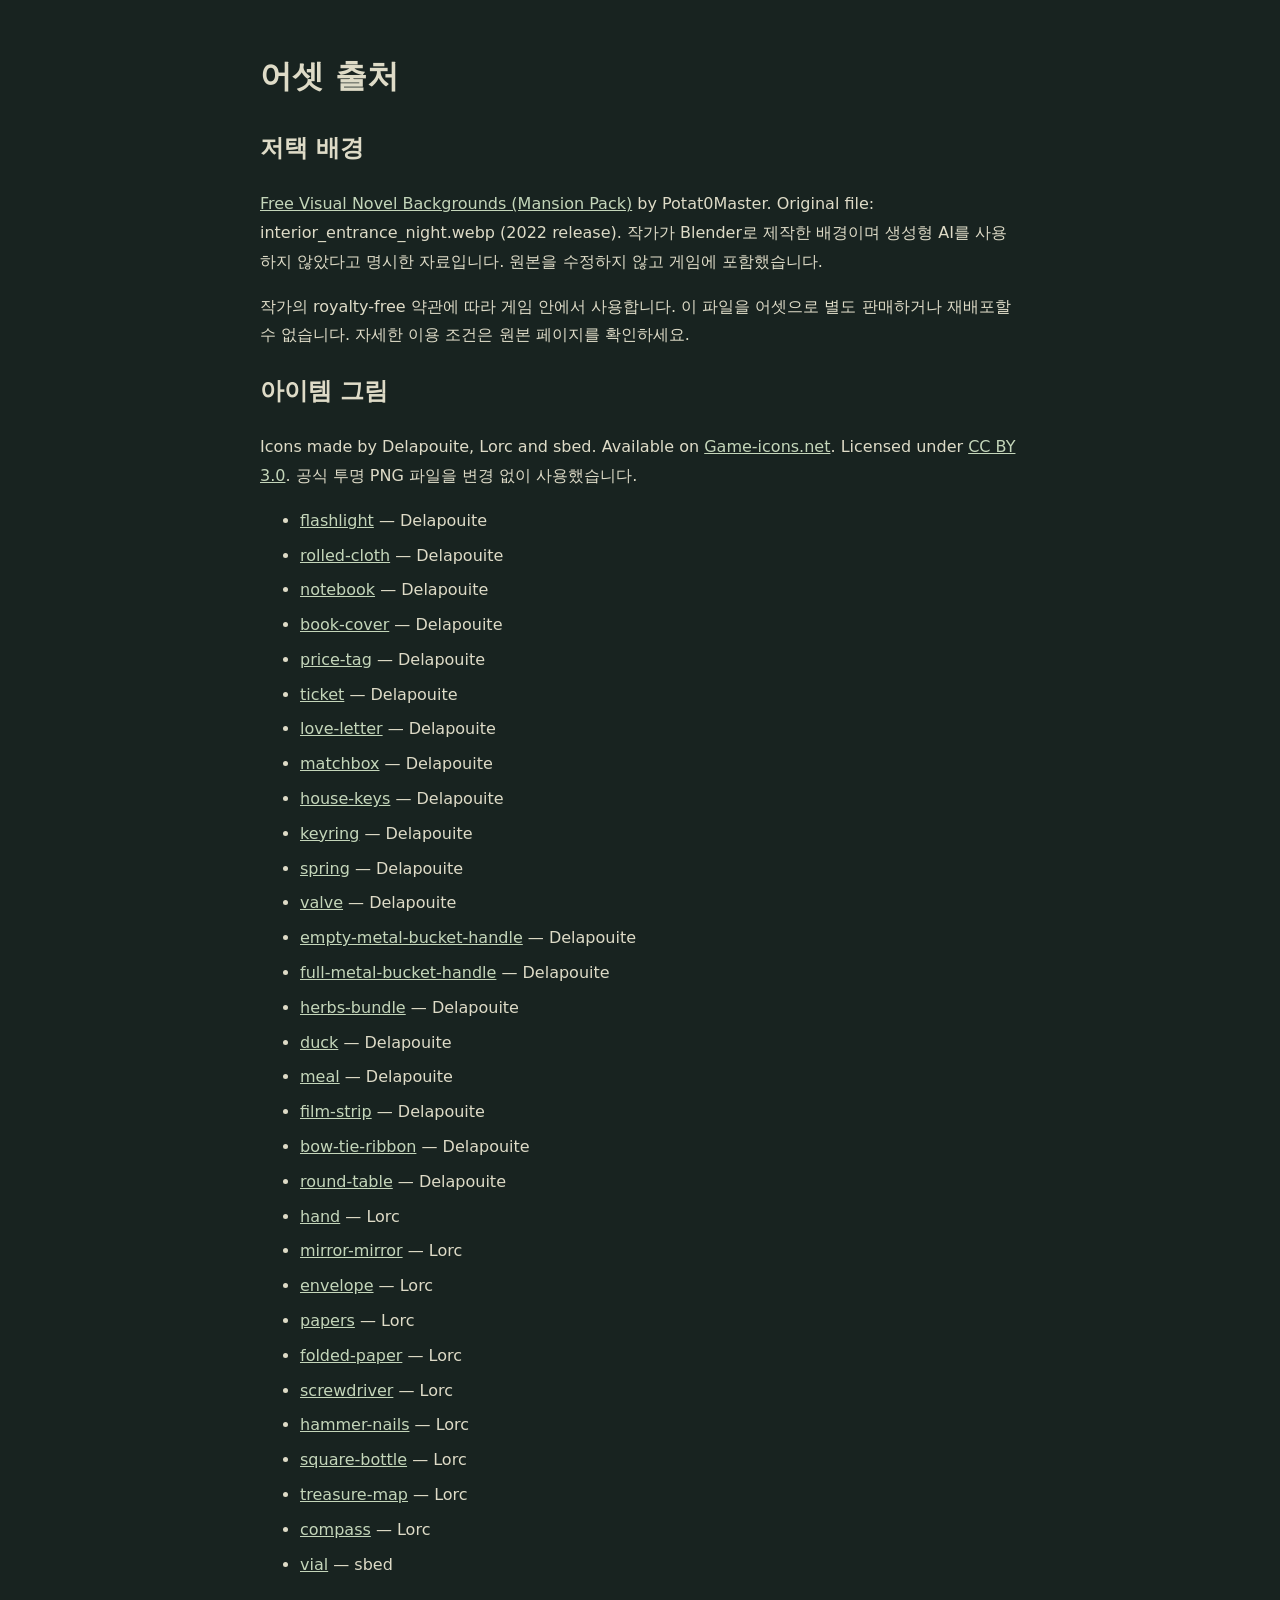
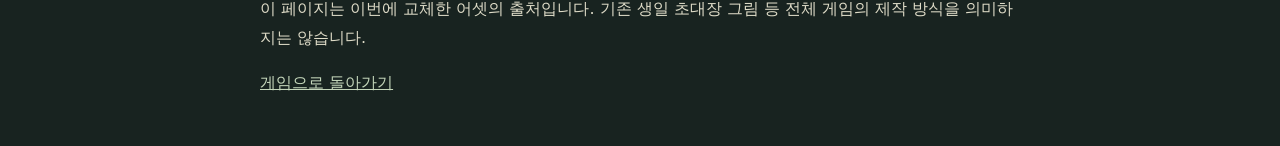
==== assets/authored/credits.html @ b44c8e27 "Use authored assets and persist clear puzzle completions" ====
<!doctype html><html lang="ko"><meta charset="utf-8"><meta name="viewport" content="width=device-width,initial-scale=1"><title>어셋 출처 — 30번 손님</title><style>body{margin:48px auto;padding:0 24px;max-width:760px;background:#182320;color:#dedbc7;font:16px/1.8 system-ui,sans-serif}a{color:#c4d6ba}li{margin-bottom:6px}</style><h1>어셋 출처</h1><h2>저택 배경</h2><p><a href="https://potat0master.itch.io/free-visual-novel-backgrounds-mansion-pack">Free Visual Novel Backgrounds (Mansion Pack)</a> by Potat0Master. Original file: interior_entrance_night.webp (2022 release). 작가가 Blender로 제작한 배경이며 생성형 AI를 사용하지 않았다고 명시한 자료입니다. 원본을 수정하지 않고 게임에 포함했습니다.</p><p>작가의 royalty-free 약관에 따라 게임 안에서 사용합니다. 이 파일을 어셋으로 별도 판매하거나 재배포할 수 없습니다. 자세한 이용 조건은 원본 페이지를 확인하세요.</p><h2>아이템 그림</h2><p>Icons made by Delapouite, Lorc and sbed. Available on <a href="https://game-icons.net">Game-icons.net</a>. Licensed under <a href="https://creativecommons.org/licenses/by/3.0/">CC BY 3.0</a>. 공식 투명 PNG 파일을 변경 없이 사용했습니다.</p><ul><li><a href="https://game-icons.net/1x1/delapouite/flashlight.html">flashlight</a> — Delapouite</li><li><a href="https://game-icons.net/1x1/delapouite/rolled-cloth.html">rolled-cloth</a> — Delapouite</li><li><a href="https://game-icons.net/1x1/delapouite/notebook.html">notebook</a> — Delapouite</li><li><a href="https://game-icons.net/1x1/delapouite/book-cover.html">book-cover</a> — Delapouite</li><li><a href="https://game-icons.net/1x1/delapouite/price-tag.html">price-tag</a> — Delapouite</li><li><a href="https://game-icons.net/1x1/delapouite/ticket.html">ticket</a> — Delapouite</li><li><a href="https://game-icons.net/1x1/delapouite/love-letter.html">love-letter</a> — Delapouite</li><li><a href="https://game-icons.net/1x1/delapouite/matchbox.html">matchbox</a> — Delapouite</li><li><a href="https://game-icons.net/1x1/delapouite/house-keys.html">house-keys</a> — Delapouite</li><li><a href="https://game-icons.net/1x1/delapouite/keyring.html">keyring</a> — Delapouite</li><li><a href="https://game-icons.net/1x1/delapouite/spring.html">spring</a> — Delapouite</li><li><a href="https://game-icons.net/1x1/delapouite/valve.html">valve</a> — Delapouite</li><li><a href="https://game-icons.net/1x1/delapouite/empty-metal-bucket-handle.html">empty-metal-bucket-handle</a> — Delapouite</li><li><a href="https://game-icons.net/1x1/delapouite/full-metal-bucket-handle.html">full-metal-bucket-handle</a> — Delapouite</li><li><a href="https://game-icons.net/1x1/delapouite/herbs-bundle.html">herbs-bundle</a> — Delapouite</li><li><a href="https://game-icons.net/1x1/delapouite/duck.html">duck</a> — Delapouite</li><li><a href="https://game-icons.net/1x1/delapouite/meal.html">meal</a> — Delapouite</li><li><a href="https://game-icons.net/1x1/delapouite/film-strip.html">film-strip</a> — Delapouite</li><li><a href="https://game-icons.net/1x1/delapouite/bow-tie-ribbon.html">bow-tie-ribbon</a> — Delapouite</li><li><a href="https://game-icons.net/1x1/delapouite/round-table.html">round-table</a> — Delapouite</li><li><a href="https://game-icons.net/1x1/lorc/hand.html">hand</a> — Lorc</li><li><a href="https://game-icons.net/1x1/lorc/mirror-mirror.html">mirror-mirror</a> — Lorc</li><li><a href="https://game-icons.net/1x1/lorc/envelope.html">envelope</a> — Lorc</li><li><a href="https://game-icons.net/1x1/lorc/papers.html">papers</a> — Lorc</li><li><a href="https://game-icons.net/1x1/lorc/folded-paper.html">folded-paper</a> — Lorc</li><li><a href="https://game-icons.net/1x1/lorc/screwdriver.html">screwdriver</a> — Lorc</li><li><a href="https://game-icons.net/1x1/lorc/hammer-nails.html">hammer-nails</a> — Lorc</li><li><a href="https://game-icons.net/1x1/lorc/square-bottle.html">square-bottle</a> — Lorc</li><li><a href="https://game-icons.net/1x1/lorc/treasure-map.html">treasure-map</a> — Lorc</li><li><a href="https://game-icons.net/1x1/lorc/compass.html">compass</a> — Lorc</li><li><a href="https://game-icons.net/1x1/sbed/vial.html">vial</a> — sbed</li></ul><p>이 페이지는 이번에 교체한 어셋의 출처입니다. 기존 생일 초대장 그림 등 전체 게임의 제작 방식을 의미하지는 않습니다.</p><p><a href="../../">게임으로 돌아가기</a></p></html>
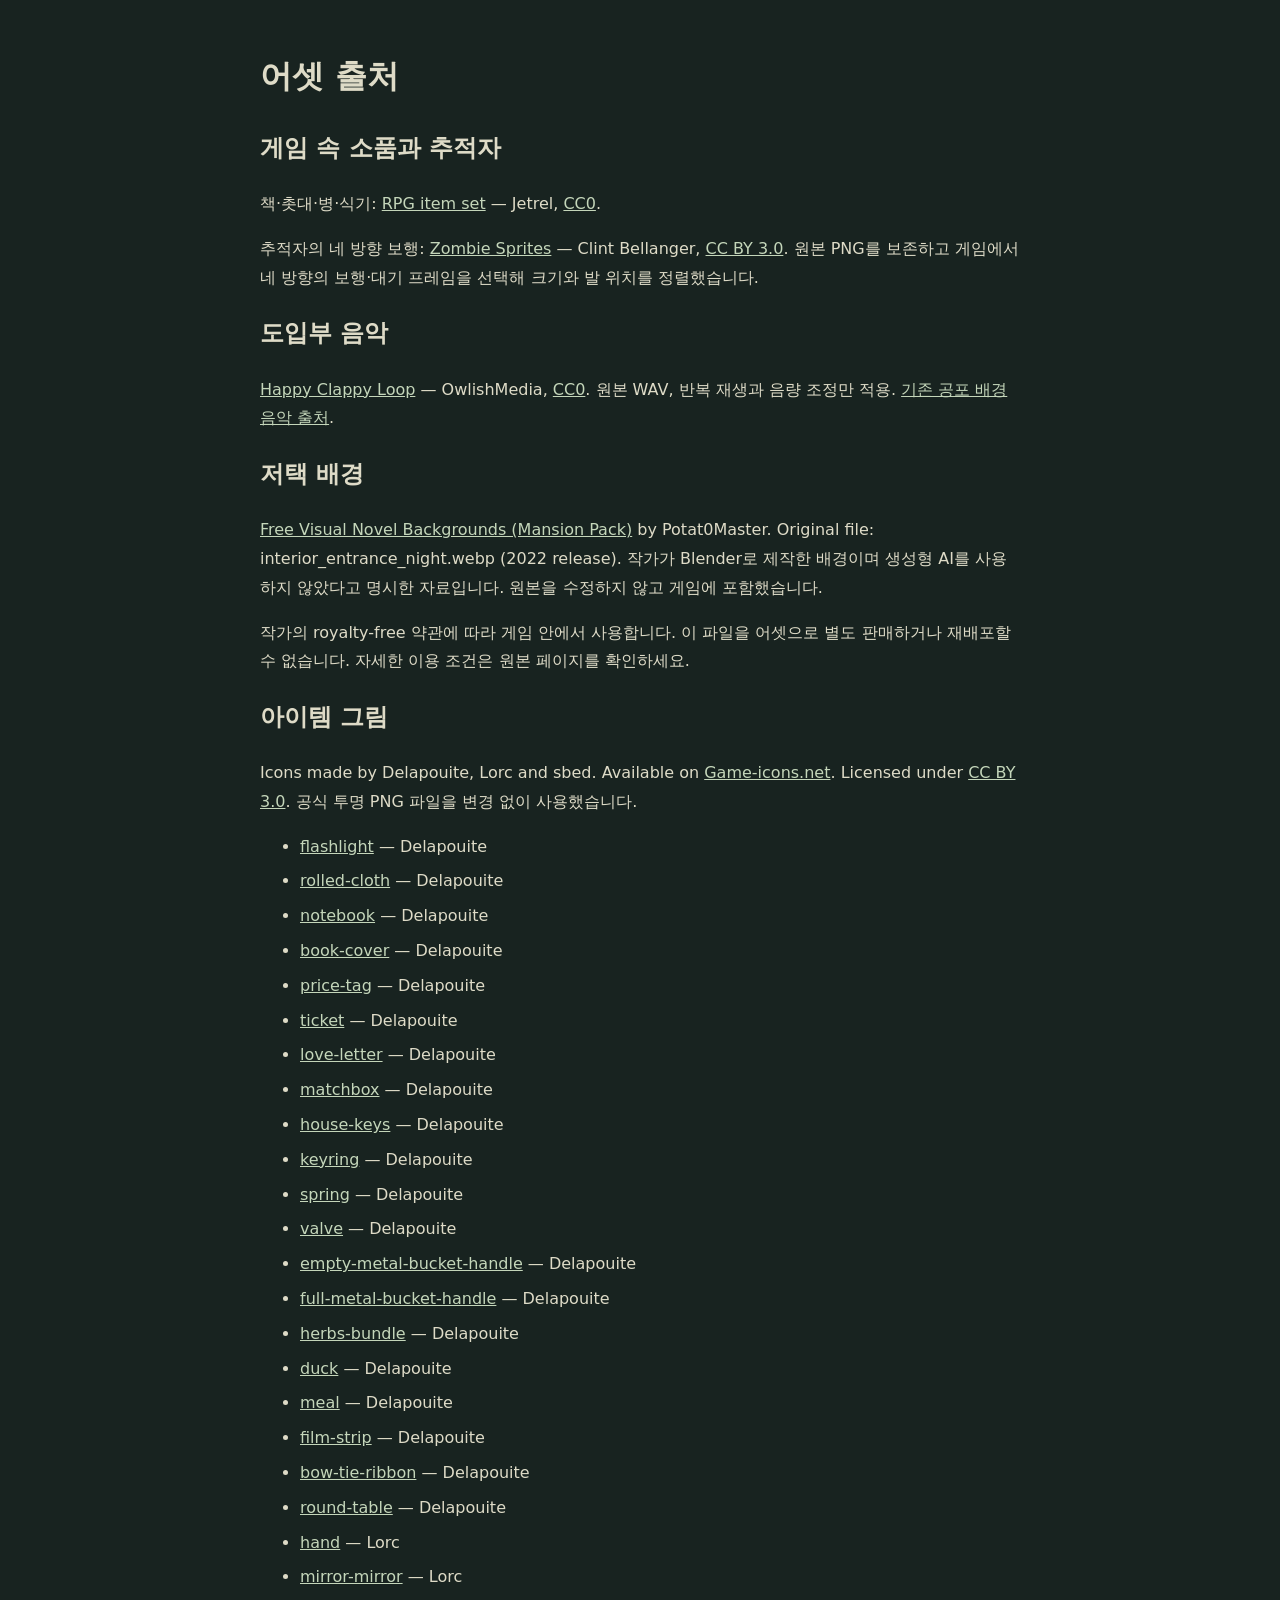
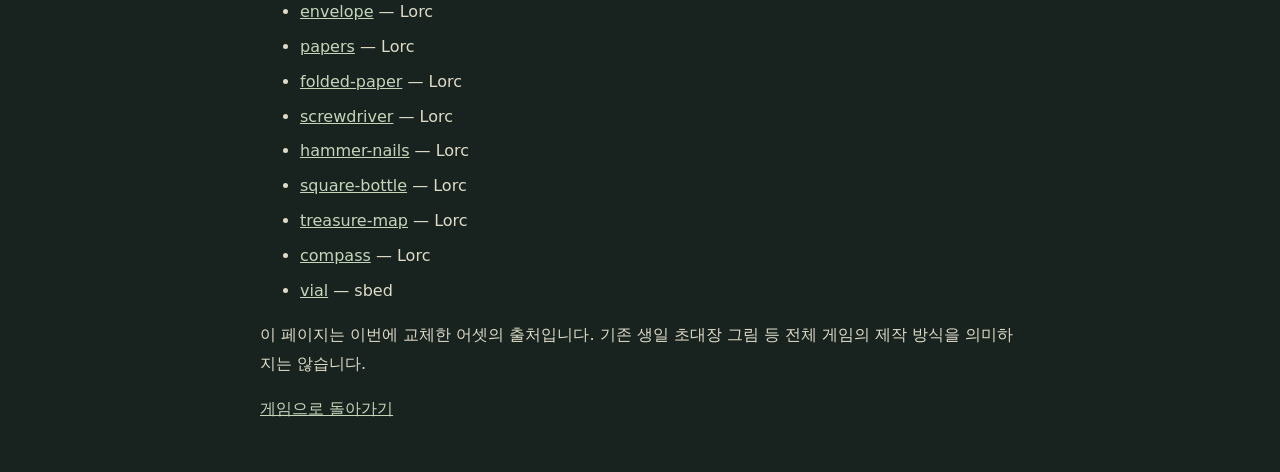
==== commit d3e337ab: "Add bright-to-horror music, opening gates, room dialogue history and authored props" ====
--- a/assets/authored/credits.html
+++ b/assets/authored/credits.html
@@ -1 +1 @@
-<!doctype html><html lang="ko"><meta charset="utf-8"><meta name="viewport" content="width=device-width,initial-scale=1"><title>어셋 출처 — 30번 손님</title><style>body{margin:48px auto;padding:0 24px;max-width:760px;background:#182320;color:#dedbc7;font:16px/1.8 system-ui,sans-serif}a{color:#c4d6ba}li{margin-bottom:6px}</style><h1>어셋 출처</h1><h2>저택 배경</h2><p><a href="https://potat0master.itch.io/free-visual-novel-backgrounds-mansion-pack">Free Visual Novel Backgrounds (Mansion Pack)</a> by Potat0Master. Original file: interior_entrance_night.webp (2022 release). 작가가 Blender로 제작한 배경이며 생성형 AI를 사용하지 않았다고 명시한 자료입니다. 원본을 수정하지 않고 게임에 포함했습니다.</p><p>작가의 royalty-free 약관에 따라 게임 안에서 사용합니다. 이 파일을 어셋으로 별도 판매하거나 재배포할 수 없습니다. 자세한 이용 조건은 원본 페이지를 확인하세요.</p><h2>아이템 그림</h2><p>Icons made by Delapouite, Lorc and sbed. Available on <a href="https://game-icons.net">Game-icons.net</a>. Licensed under <a href="https://creativecommons.org/licenses/by/3.0/">CC BY 3.0</a>. 공식 투명 PNG 파일을 변경 없이 사용했습니다.</p><ul><li><a href="https://game-icons.net/1x1/delapouite/flashlight.html">flashlight</a> — Delapouite</li><li><a href="https://game-icons.net/1x1/delapouite/rolled-cloth.html">rolled-cloth</a> — Delapouite</li><li><a href="https://game-icons.net/1x1/delapouite/notebook.html">notebook</a> — Delapouite</li><li><a href="https://game-icons.net/1x1/delapouite/book-cover.html">book-cover</a> — Delapouite</li><li><a href="https://game-icons.net/1x1/delapouite/price-tag.html">price-tag</a> — Delapouite</li><li><a href="https://game-icons.net/1x1/delapouite/ticket.html">ticket</a> — Delapouite</li><li><a href="https://game-icons.net/1x1/delapouite/love-letter.html">love-letter</a> — Delapouite</li><li><a href="https://game-icons.net/1x1/delapouite/matchbox.html">matchbox</a> — Delapouite</li><li><a href="https://game-icons.net/1x1/delapouite/house-keys.html">house-keys</a> — Delapouite</li><li><a href="https://game-icons.net/1x1/delapouite/keyring.html">keyring</a> — Delapouite</li><li><a href="https://game-icons.net/1x1/delapouite/spring.html">spring</a> — Delapouite</li><li><a href="https://game-icons.net/1x1/delapouite/valve.html">valve</a> — Delapouite</li><li><a href="https://game-icons.net/1x1/delapouite/empty-metal-bucket-handle.html">empty-metal-bucket-handle</a> — Delapouite</li><li><a href="https://game-icons.net/1x1/delapouite/full-metal-bucket-handle.html">full-metal-bucket-handle</a> — Delapouite</li><li><a href="https://game-icons.net/1x1/delapouite/herbs-bundle.html">herbs-bundle</a> — Delapouite</li><li><a href="https://game-icons.net/1x1/delapouite/duck.html">duck</a> — Delapouite</li><li><a href="https://game-icons.net/1x1/delapouite/meal.html">meal</a> — Delapouite</li><li><a href="https://game-icons.net/1x1/delapouite/film-strip.html">film-strip</a> — Delapouite</li><li><a href="https://game-icons.net/1x1/delapouite/bow-tie-ribbon.html">bow-tie-ribbon</a> — Delapouite</li><li><a href="https://game-icons.net/1x1/delapouite/round-table.html">round-table</a> — Delapouite</li><li><a href="https://game-icons.net/1x1/lorc/hand.html">hand</a> — Lorc</li><li><a href="https://game-icons.net/1x1/lorc/mirror-mirror.html">mirror-mirror</a> — Lorc</li><li><a href="https://game-icons.net/1x1/lorc/envelope.html">envelope</a> — Lorc</li><li><a href="https://game-icons.net/1x1/lorc/papers.html">papers</a> — Lorc</li><li><a href="https://game-icons.net/1x1/lorc/folded-paper.html">folded-paper</a> — Lorc</li><li><a href="https://game-icons.net/1x1/lorc/screwdriver.html">screwdriver</a> — Lorc</li><li><a href="https://game-icons.net/1x1/lorc/hammer-nails.html">hammer-nails</a> — Lorc</li><li><a href="https://game-icons.net/1x1/lorc/square-bottle.html">square-bottle</a> — Lorc</li><li><a href="https://game-icons.net/1x1/lorc/treasure-map.html">treasure-map</a> — Lorc</li><li><a href="https://game-icons.net/1x1/lorc/compass.html">compass</a> — Lorc</li><li><a href="https://game-icons.net/1x1/sbed/vial.html">vial</a> — sbed</li></ul><p>이 페이지는 이번에 교체한 어셋의 출처입니다. 기존 생일 초대장 그림 등 전체 게임의 제작 방식을 의미하지는 않습니다.</p><p><a href="../../">게임으로 돌아가기</a></p></html>+<!doctype html><html lang="ko"><meta charset="utf-8"><meta name="viewport" content="width=device-width,initial-scale=1"><title>어셋 출처 — 30번 손님</title><style>body{margin:48px auto;padding:0 24px;max-width:760px;background:#182320;color:#dedbc7;font:16px/1.8 system-ui,sans-serif}a{color:#c4d6ba}li{margin-bottom:6px}</style><h1>어셋 출처</h1><h2>게임 속 소품과 추적자</h2><p>책·촛대·병·식기: <a href="https://opengameart.org/content/rpg-item-set">RPG item set</a> — Jetrel, <a href="https://creativecommons.org/publicdomain/zero/1.0/">CC0</a>.</p><p>추적자의 네 방향 보행: <a href="https://opengameart.org/content/zombie-sprites">Zombie Sprites</a> — Clint Bellanger, <a href="https://creativecommons.org/licenses/by/3.0/">CC BY 3.0</a>. 원본 PNG를 보존하고 게임에서 네 방향의 보행·대기 프레임을 선택해 크기와 발 위치를 정렬했습니다.</p><h2>도입부 음악</h2><p><a href="https://opengameart.org/content/happy-clappy-loop">Happy Clappy Loop</a> — OwlishMedia, <a href="https://creativecommons.org/publicdomain/zero/1.0/">CC0</a>. 원본 WAV, 반복 재생과 음량 조정만 적용. <a href="../bgm/LICENSES.txt">기존 공포 배경음악 출처</a>.</p><h2>저택 배경</h2><p><a href="https://potat0master.itch.io/free-visual-novel-backgrounds-mansion-pack">Free Visual Novel Backgrounds (Mansion Pack)</a> by Potat0Master. Original file: interior_entrance_night.webp (2022 release). 작가가 Blender로 제작한 배경이며 생성형 AI를 사용하지 않았다고 명시한 자료입니다. 원본을 수정하지 않고 게임에 포함했습니다.</p><p>작가의 royalty-free 약관에 따라 게임 안에서 사용합니다. 이 파일을 어셋으로 별도 판매하거나 재배포할 수 없습니다. 자세한 이용 조건은 원본 페이지를 확인하세요.</p><h2>아이템 그림</h2><p>Icons made by Delapouite, Lorc and sbed. Available on <a href="https://game-icons.net">Game-icons.net</a>. Licensed under <a href="https://creativecommons.org/licenses/by/3.0/">CC BY 3.0</a>. 공식 투명 PNG 파일을 변경 없이 사용했습니다.</p><ul><li><a href="https://game-icons.net/1x1/delapouite/flashlight.html">flashlight</a> — Delapouite</li><li><a href="https://game-icons.net/1x1/delapouite/rolled-cloth.html">rolled-cloth</a> — Delapouite</li><li><a href="https://game-icons.net/1x1/delapouite/notebook.html">notebook</a> — Delapouite</li><li><a href="https://game-icons.net/1x1/delapouite/book-cover.html">book-cover</a> — Delapouite</li><li><a href="https://game-icons.net/1x1/delapouite/price-tag.html">price-tag</a> — Delapouite</li><li><a href="https://game-icons.net/1x1/delapouite/ticket.html">ticket</a> — Delapouite</li><li><a href="https://game-icons.net/1x1/delapouite/love-letter.html">love-letter</a> — Delapouite</li><li><a href="https://game-icons.net/1x1/delapouite/matchbox.html">matchbox</a> — Delapouite</li><li><a href="https://game-icons.net/1x1/delapouite/house-keys.html">house-keys</a> — Delapouite</li><li><a href="https://game-icons.net/1x1/delapouite/keyring.html">keyring</a> — Delapouite</li><li><a href="https://game-icons.net/1x1/delapouite/spring.html">spring</a> — Delapouite</li><li><a href="https://game-icons.net/1x1/delapouite/valve.html">valve</a> — Delapouite</li><li><a href="https://game-icons.net/1x1/delapouite/empty-metal-bucket-handle.html">empty-metal-bucket-handle</a> — Delapouite</li><li><a href="https://game-icons.net/1x1/delapouite/full-metal-bucket-handle.html">full-metal-bucket-handle</a> — Delapouite</li><li><a href="https://game-icons.net/1x1/delapouite/herbs-bundle.html">herbs-bundle</a> — Delapouite</li><li><a href="https://game-icons.net/1x1/delapouite/duck.html">duck</a> — Delapouite</li><li><a href="https://game-icons.net/1x1/delapouite/meal.html">meal</a> — Delapouite</li><li><a href="https://game-icons.net/1x1/delapouite/film-strip.html">film-strip</a> — Delapouite</li><li><a href="https://game-icons.net/1x1/delapouite/bow-tie-ribbon.html">bow-tie-ribbon</a> — Delapouite</li><li><a href="https://game-icons.net/1x1/delapouite/round-table.html">round-table</a> — Delapouite</li><li><a href="https://game-icons.net/1x1/lorc/hand.html">hand</a> — Lorc</li><li><a href="https://game-icons.net/1x1/lorc/mirror-mirror.html">mirror-mirror</a> — Lorc</li><li><a href="https://game-icons.net/1x1/lorc/envelope.html">envelope</a> — Lorc</li><li><a href="https://game-icons.net/1x1/lorc/papers.html">papers</a> — Lorc</li><li><a href="https://game-icons.net/1x1/lorc/folded-paper.html">folded-paper</a> — Lorc</li><li><a href="https://game-icons.net/1x1/lorc/screwdriver.html">screwdriver</a> — Lorc</li><li><a href="https://game-icons.net/1x1/lorc/hammer-nails.html">hammer-nails</a> — Lorc</li><li><a href="https://game-icons.net/1x1/lorc/square-bottle.html">square-bottle</a> — Lorc</li><li><a href="https://game-icons.net/1x1/lorc/treasure-map.html">treasure-map</a> — Lorc</li><li><a href="https://game-icons.net/1x1/lorc/compass.html">compass</a> — Lorc</li><li><a href="https://game-icons.net/1x1/sbed/vial.html">vial</a> — sbed</li></ul><p>이 페이지는 이번에 교체한 어셋의 출처입니다. 기존 생일 초대장 그림 등 전체 게임의 제작 방식을 의미하지는 않습니다.</p><p><a href="../../">게임으로 돌아가기</a></p></html>
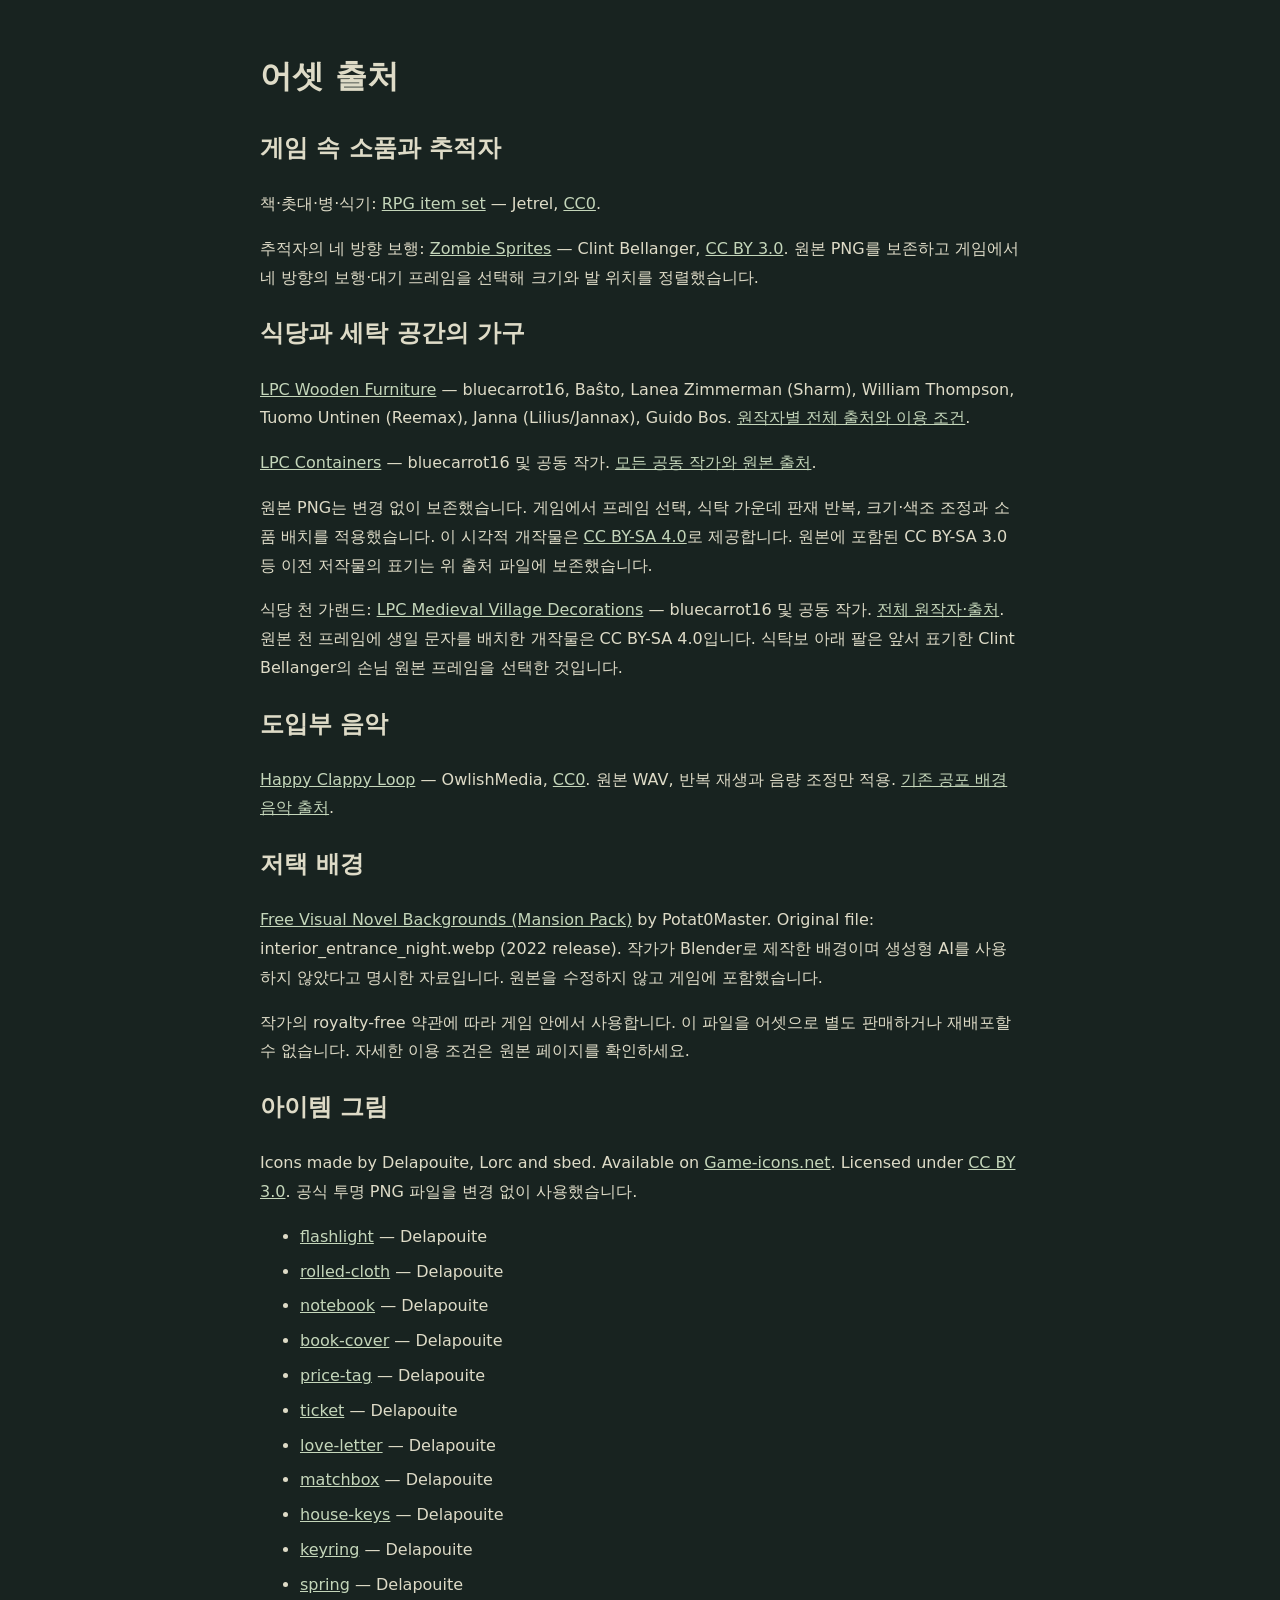
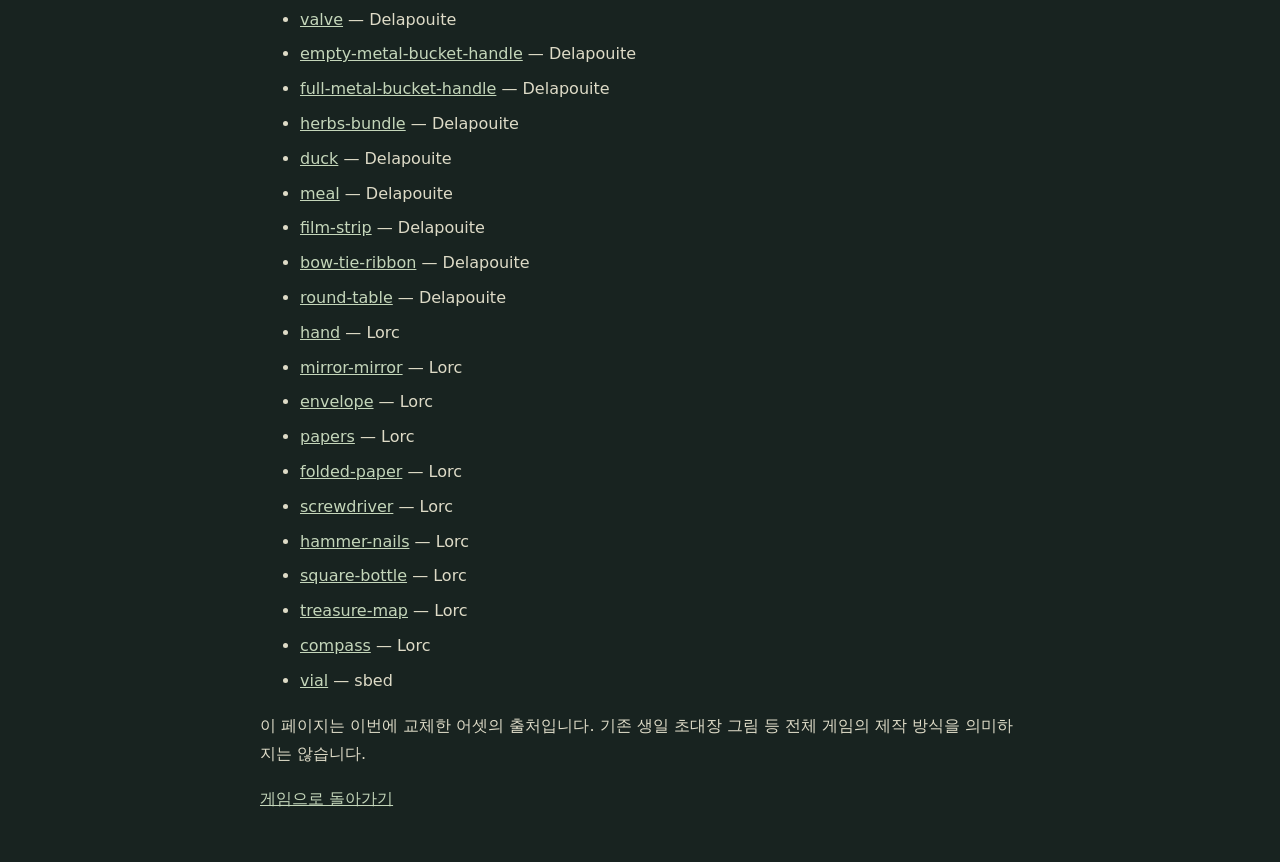
==== commit 0910613f: "Refresh dining and laundry art; fix invitation replay with ginger cats" ====
--- a/assets/authored/credits.html
+++ b/assets/authored/credits.html
@@ -1 +1 @@
-<!doctype html><html lang="ko"><meta charset="utf-8"><meta name="viewport" content="width=device-width,initial-scale=1"><title>어셋 출처 — 30번 손님</title><style>body{margin:48px auto;padding:0 24px;max-width:760px;background:#182320;color:#dedbc7;font:16px/1.8 system-ui,sans-serif}a{color:#c4d6ba}li{margin-bottom:6px}</style><h1>어셋 출처</h1><h2>게임 속 소품과 추적자</h2><p>책·촛대·병·식기: <a href="https://opengameart.org/content/rpg-item-set">RPG item set</a> — Jetrel, <a href="https://creativecommons.org/publicdomain/zero/1.0/">CC0</a>.</p><p>추적자의 네 방향 보행: <a href="https://opengameart.org/content/zombie-sprites">Zombie Sprites</a> — Clint Bellanger, <a href="https://creativecommons.org/licenses/by/3.0/">CC BY 3.0</a>. 원본 PNG를 보존하고 게임에서 네 방향의 보행·대기 프레임을 선택해 크기와 발 위치를 정렬했습니다.</p><h2>도입부 음악</h2><p><a href="https://opengameart.org/content/happy-clappy-loop">Happy Clappy Loop</a> — OwlishMedia, <a href="https://creativecommons.org/publicdomain/zero/1.0/">CC0</a>. 원본 WAV, 반복 재생과 음량 조정만 적용. <a href="../bgm/LICENSES.txt">기존 공포 배경음악 출처</a>.</p><h2>저택 배경</h2><p><a href="https://potat0master.itch.io/free-visual-novel-backgrounds-mansion-pack">Free Visual Novel Backgrounds (Mansion Pack)</a> by Potat0Master. Original file: interior_entrance_night.webp (2022 release). 작가가 Blender로 제작한 배경이며 생성형 AI를 사용하지 않았다고 명시한 자료입니다. 원본을 수정하지 않고 게임에 포함했습니다.</p><p>작가의 royalty-free 약관에 따라 게임 안에서 사용합니다. 이 파일을 어셋으로 별도 판매하거나 재배포할 수 없습니다. 자세한 이용 조건은 원본 페이지를 확인하세요.</p><h2>아이템 그림</h2><p>Icons made by Delapouite, Lorc and sbed. Available on <a href="https://game-icons.net">Game-icons.net</a>. Licensed under <a href="https://creativecommons.org/licenses/by/3.0/">CC BY 3.0</a>. 공식 투명 PNG 파일을 변경 없이 사용했습니다.</p><ul><li><a href="https://game-icons.net/1x1/delapouite/flashlight.html">flashlight</a> — Delapouite</li><li><a href="https://game-icons.net/1x1/delapouite/rolled-cloth.html">rolled-cloth</a> — Delapouite</li><li><a href="https://game-icons.net/1x1/delapouite/notebook.html">notebook</a> — Delapouite</li><li><a href="https://game-icons.net/1x1/delapouite/book-cover.html">book-cover</a> — Delapouite</li><li><a href="https://game-icons.net/1x1/delapouite/price-tag.html">price-tag</a> — Delapouite</li><li><a href="https://game-icons.net/1x1/delapouite/ticket.html">ticket</a> — Delapouite</li><li><a href="https://game-icons.net/1x1/delapouite/love-letter.html">love-letter</a> — Delapouite</li><li><a href="https://game-icons.net/1x1/delapouite/matchbox.html">matchbox</a> — Delapouite</li><li><a href="https://game-icons.net/1x1/delapouite/house-keys.html">house-keys</a> — Delapouite</li><li><a href="https://game-icons.net/1x1/delapouite/keyring.html">keyring</a> — Delapouite</li><li><a href="https://game-icons.net/1x1/delapouite/spring.html">spring</a> — Delapouite</li><li><a href="https://game-icons.net/1x1/delapouite/valve.html">valve</a> — Delapouite</li><li><a href="https://game-icons.net/1x1/delapouite/empty-metal-bucket-handle.html">empty-metal-bucket-handle</a> — Delapouite</li><li><a href="https://game-icons.net/1x1/delapouite/full-metal-bucket-handle.html">full-metal-bucket-handle</a> — Delapouite</li><li><a href="https://game-icons.net/1x1/delapouite/herbs-bundle.html">herbs-bundle</a> — Delapouite</li><li><a href="https://game-icons.net/1x1/delapouite/duck.html">duck</a> — Delapouite</li><li><a href="https://game-icons.net/1x1/delapouite/meal.html">meal</a> — Delapouite</li><li><a href="https://game-icons.net/1x1/delapouite/film-strip.html">film-strip</a> — Delapouite</li><li><a href="https://game-icons.net/1x1/delapouite/bow-tie-ribbon.html">bow-tie-ribbon</a> — Delapouite</li><li><a href="https://game-icons.net/1x1/delapouite/round-table.html">round-table</a> — Delapouite</li><li><a href="https://game-icons.net/1x1/lorc/hand.html">hand</a> — Lorc</li><li><a href="https://game-icons.net/1x1/lorc/mirror-mirror.html">mirror-mirror</a> — Lorc</li><li><a href="https://game-icons.net/1x1/lorc/envelope.html">envelope</a> — Lorc</li><li><a href="https://game-icons.net/1x1/lorc/papers.html">papers</a> — Lorc</li><li><a href="https://game-icons.net/1x1/lorc/folded-paper.html">folded-paper</a> — Lorc</li><li><a href="https://game-icons.net/1x1/lorc/screwdriver.html">screwdriver</a> — Lorc</li><li><a href="https://game-icons.net/1x1/lorc/hammer-nails.html">hammer-nails</a> — Lorc</li><li><a href="https://game-icons.net/1x1/lorc/square-bottle.html">square-bottle</a> — Lorc</li><li><a href="https://game-icons.net/1x1/lorc/treasure-map.html">treasure-map</a> — Lorc</li><li><a href="https://game-icons.net/1x1/lorc/compass.html">compass</a> — Lorc</li><li><a href="https://game-icons.net/1x1/sbed/vial.html">vial</a> — sbed</li></ul><p>이 페이지는 이번에 교체한 어셋의 출처입니다. 기존 생일 초대장 그림 등 전체 게임의 제작 방식을 의미하지는 않습니다.</p><p><a href="../../">게임으로 돌아가기</a></p></html>+<!doctype html><html lang="ko"><meta charset="utf-8"><meta name="viewport" content="width=device-width,initial-scale=1"><title>어셋 출처 — 30번 손님</title><style>body{margin:48px auto;padding:0 24px;max-width:760px;background:#182320;color:#dedbc7;font:16px/1.8 system-ui,sans-serif}a{color:#c4d6ba}li{margin-bottom:6px}</style><h1>어셋 출처</h1><h2>게임 속 소품과 추적자</h2><p>책·촛대·병·식기: <a href="https://opengameart.org/content/rpg-item-set">RPG item set</a> — Jetrel, <a href="https://creativecommons.org/publicdomain/zero/1.0/">CC0</a>.</p><p>추적자의 네 방향 보행: <a href="https://opengameart.org/content/zombie-sprites">Zombie Sprites</a> — Clint Bellanger, <a href="https://creativecommons.org/licenses/by/3.0/">CC BY 3.0</a>. 원본 PNG를 보존하고 게임에서 네 방향의 보행·대기 프레임을 선택해 크기와 발 위치를 정렬했습니다.</p><h2>식당과 세탁 공간의 가구</h2><p><a href="https://opengameart.org/content/lpc-wooden-furniture">LPC Wooden Furniture</a> — bluecarrot16, Baŝto, Lanea Zimmerman (Sharm), William Thompson, Tuomo Untinen (Reemax), Janna (Lilius/Jannax), Guido Bos. <a href="interiors/CREDITS-furniture.txt">원작자별 전체 출처와 이용 조건</a>.</p><p><a href="https://opengameart.org/content/lpc-containers">LPC Containers</a> — bluecarrot16 및 공동 작가. <a href="interiors/CREDITS-container.txt">모든 공동 작가와 원본 출처</a>.</p><p>원본 PNG는 변경 없이 보존했습니다. 게임에서 프레임 선택, 식탁 가운데 판재 반복, 크기·색조 조정과 소품 배치를 적용했습니다. 이 시각적 개작물은 <a href="https://creativecommons.org/licenses/by-sa/4.0/">CC BY-SA 4.0</a>로 제공합니다. 원본에 포함된 CC BY-SA 3.0 등 이전 저작물의 표기는 위 출처 파일에 보존했습니다.</p><p>식당 천 가랜드: <a href="https://opengameart.org/content/lpc-medieval-village-decorations">LPC Medieval Village Decorations</a> — bluecarrot16 및 공동 작가. <a href="interiors/CREDITS-decorations-medieval.txt">전체 원작자·출처</a>. 원본 천 프레임에 생일 문자를 배치한 개작물은 CC BY-SA 4.0입니다. 식탁보 아래 팔은 앞서 표기한 Clint Bellanger의 손님 원본 프레임을 선택한 것입니다.</p><h2>도입부 음악</h2><p><a href="https://opengameart.org/content/happy-clappy-loop">Happy Clappy Loop</a> — OwlishMedia, <a href="https://creativecommons.org/publicdomain/zero/1.0/">CC0</a>. 원본 WAV, 반복 재생과 음량 조정만 적용. <a href="../bgm/LICENSES.txt">기존 공포 배경음악 출처</a>.</p><h2>저택 배경</h2><p><a href="https://potat0master.itch.io/free-visual-novel-backgrounds-mansion-pack">Free Visual Novel Backgrounds (Mansion Pack)</a> by Potat0Master. Original file: interior_entrance_night.webp (2022 release). 작가가 Blender로 제작한 배경이며 생성형 AI를 사용하지 않았다고 명시한 자료입니다. 원본을 수정하지 않고 게임에 포함했습니다.</p><p>작가의 royalty-free 약관에 따라 게임 안에서 사용합니다. 이 파일을 어셋으로 별도 판매하거나 재배포할 수 없습니다. 자세한 이용 조건은 원본 페이지를 확인하세요.</p><h2>아이템 그림</h2><p>Icons made by Delapouite, Lorc and sbed. Available on <a href="https://game-icons.net">Game-icons.net</a>. Licensed under <a href="https://creativecommons.org/licenses/by/3.0/">CC BY 3.0</a>. 공식 투명 PNG 파일을 변경 없이 사용했습니다.</p><ul><li><a href="https://game-icons.net/1x1/delapouite/flashlight.html">flashlight</a> — Delapouite</li><li><a href="https://game-icons.net/1x1/delapouite/rolled-cloth.html">rolled-cloth</a> — Delapouite</li><li><a href="https://game-icons.net/1x1/delapouite/notebook.html">notebook</a> — Delapouite</li><li><a href="https://game-icons.net/1x1/delapouite/book-cover.html">book-cover</a> — Delapouite</li><li><a href="https://game-icons.net/1x1/delapouite/price-tag.html">price-tag</a> — Delapouite</li><li><a href="https://game-icons.net/1x1/delapouite/ticket.html">ticket</a> — Delapouite</li><li><a href="https://game-icons.net/1x1/delapouite/love-letter.html">love-letter</a> — Delapouite</li><li><a href="https://game-icons.net/1x1/delapouite/matchbox.html">matchbox</a> — Delapouite</li><li><a href="https://game-icons.net/1x1/delapouite/house-keys.html">house-keys</a> — Delapouite</li><li><a href="https://game-icons.net/1x1/delapouite/keyring.html">keyring</a> — Delapouite</li><li><a href="https://game-icons.net/1x1/delapouite/spring.html">spring</a> — Delapouite</li><li><a href="https://game-icons.net/1x1/delapouite/valve.html">valve</a> — Delapouite</li><li><a href="https://game-icons.net/1x1/delapouite/empty-metal-bucket-handle.html">empty-metal-bucket-handle</a> — Delapouite</li><li><a href="https://game-icons.net/1x1/delapouite/full-metal-bucket-handle.html">full-metal-bucket-handle</a> — Delapouite</li><li><a href="https://game-icons.net/1x1/delapouite/herbs-bundle.html">herbs-bundle</a> — Delapouite</li><li><a href="https://game-icons.net/1x1/delapouite/duck.html">duck</a> — Delapouite</li><li><a href="https://game-icons.net/1x1/delapouite/meal.html">meal</a> — Delapouite</li><li><a href="https://game-icons.net/1x1/delapouite/film-strip.html">film-strip</a> — Delapouite</li><li><a href="https://game-icons.net/1x1/delapouite/bow-tie-ribbon.html">bow-tie-ribbon</a> — Delapouite</li><li><a href="https://game-icons.net/1x1/delapouite/round-table.html">round-table</a> — Delapouite</li><li><a href="https://game-icons.net/1x1/lorc/hand.html">hand</a> — Lorc</li><li><a href="https://game-icons.net/1x1/lorc/mirror-mirror.html">mirror-mirror</a> — Lorc</li><li><a href="https://game-icons.net/1x1/lorc/envelope.html">envelope</a> — Lorc</li><li><a href="https://game-icons.net/1x1/lorc/papers.html">papers</a> — Lorc</li><li><a href="https://game-icons.net/1x1/lorc/folded-paper.html">folded-paper</a> — Lorc</li><li><a href="https://game-icons.net/1x1/lorc/screwdriver.html">screwdriver</a> — Lorc</li><li><a href="https://game-icons.net/1x1/lorc/hammer-nails.html">hammer-nails</a> — Lorc</li><li><a href="https://game-icons.net/1x1/lorc/square-bottle.html">square-bottle</a> — Lorc</li><li><a href="https://game-icons.net/1x1/lorc/treasure-map.html">treasure-map</a> — Lorc</li><li><a href="https://game-icons.net/1x1/lorc/compass.html">compass</a> — Lorc</li><li><a href="https://game-icons.net/1x1/sbed/vial.html">vial</a> — sbed</li></ul><p>이 페이지는 이번에 교체한 어셋의 출처입니다. 기존 생일 초대장 그림 등 전체 게임의 제작 방식을 의미하지는 않습니다.</p><p><a href="../../">게임으로 돌아가기</a></p></html>
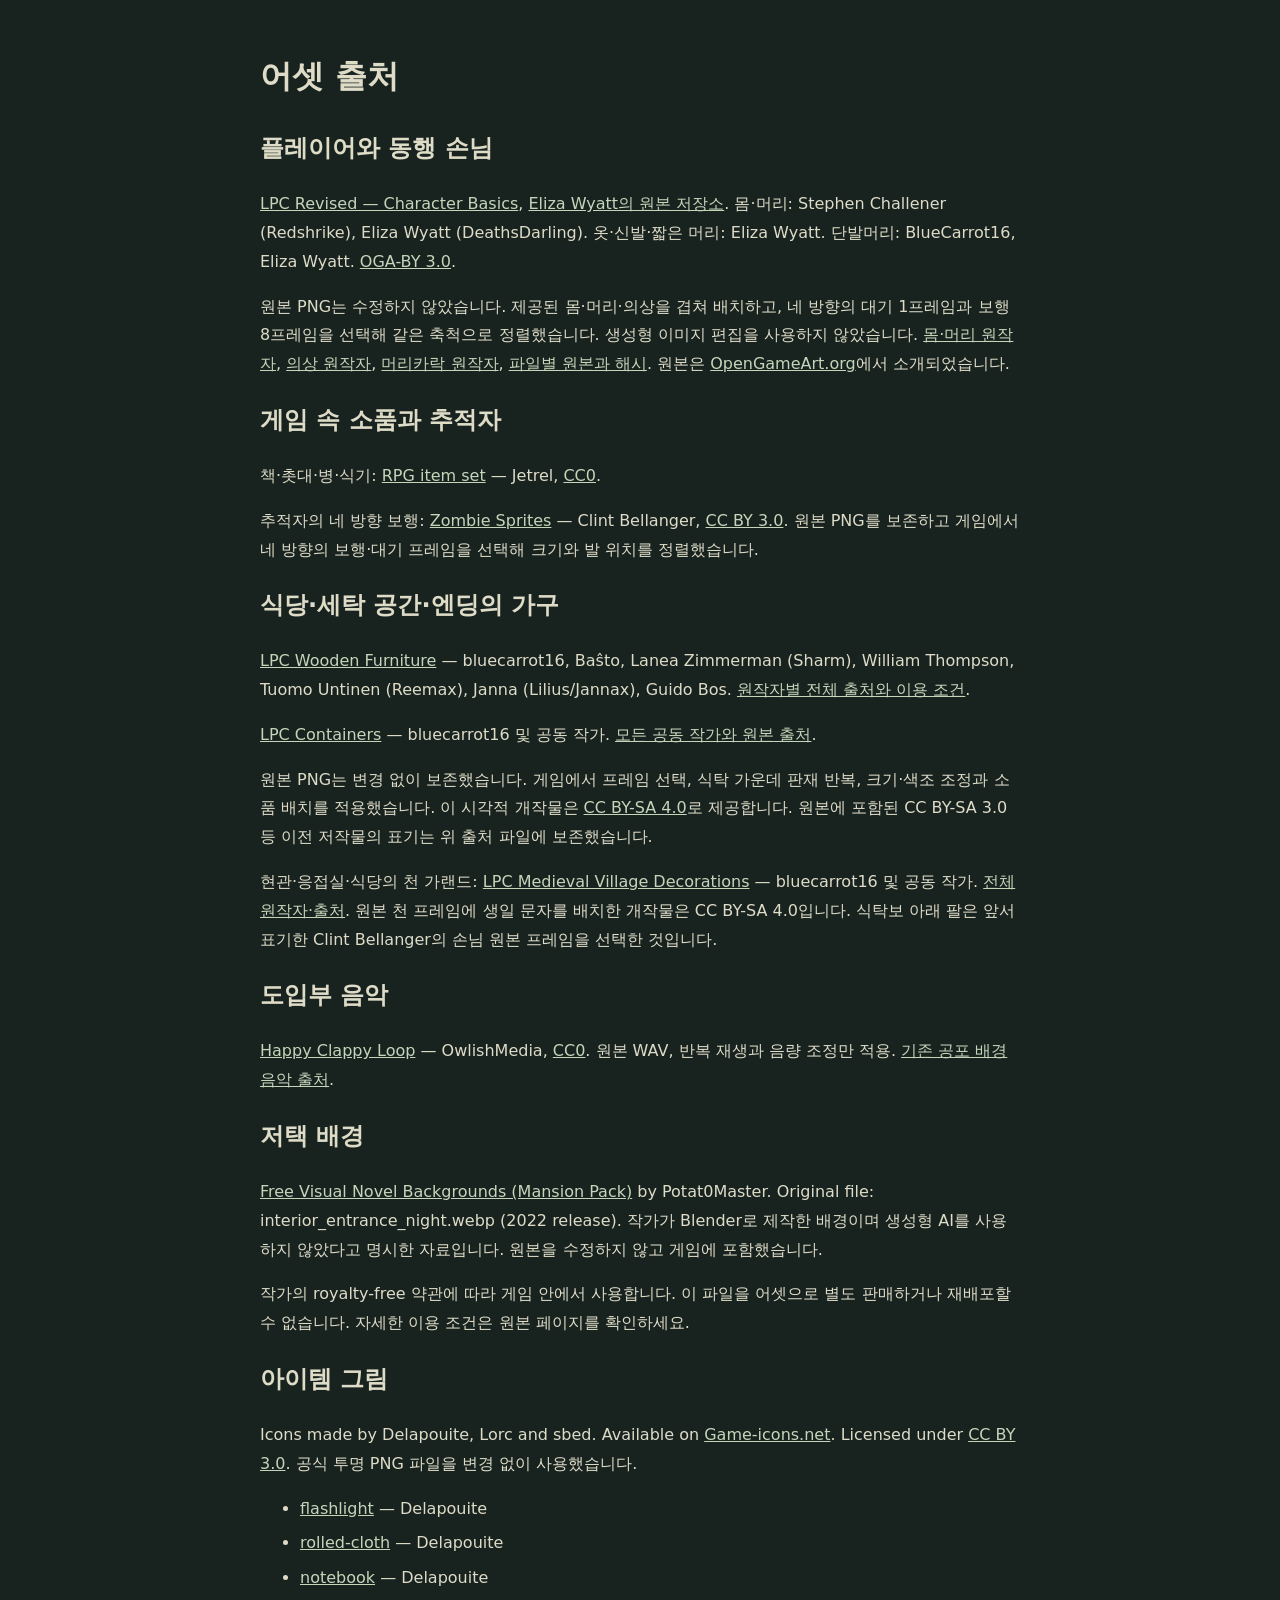
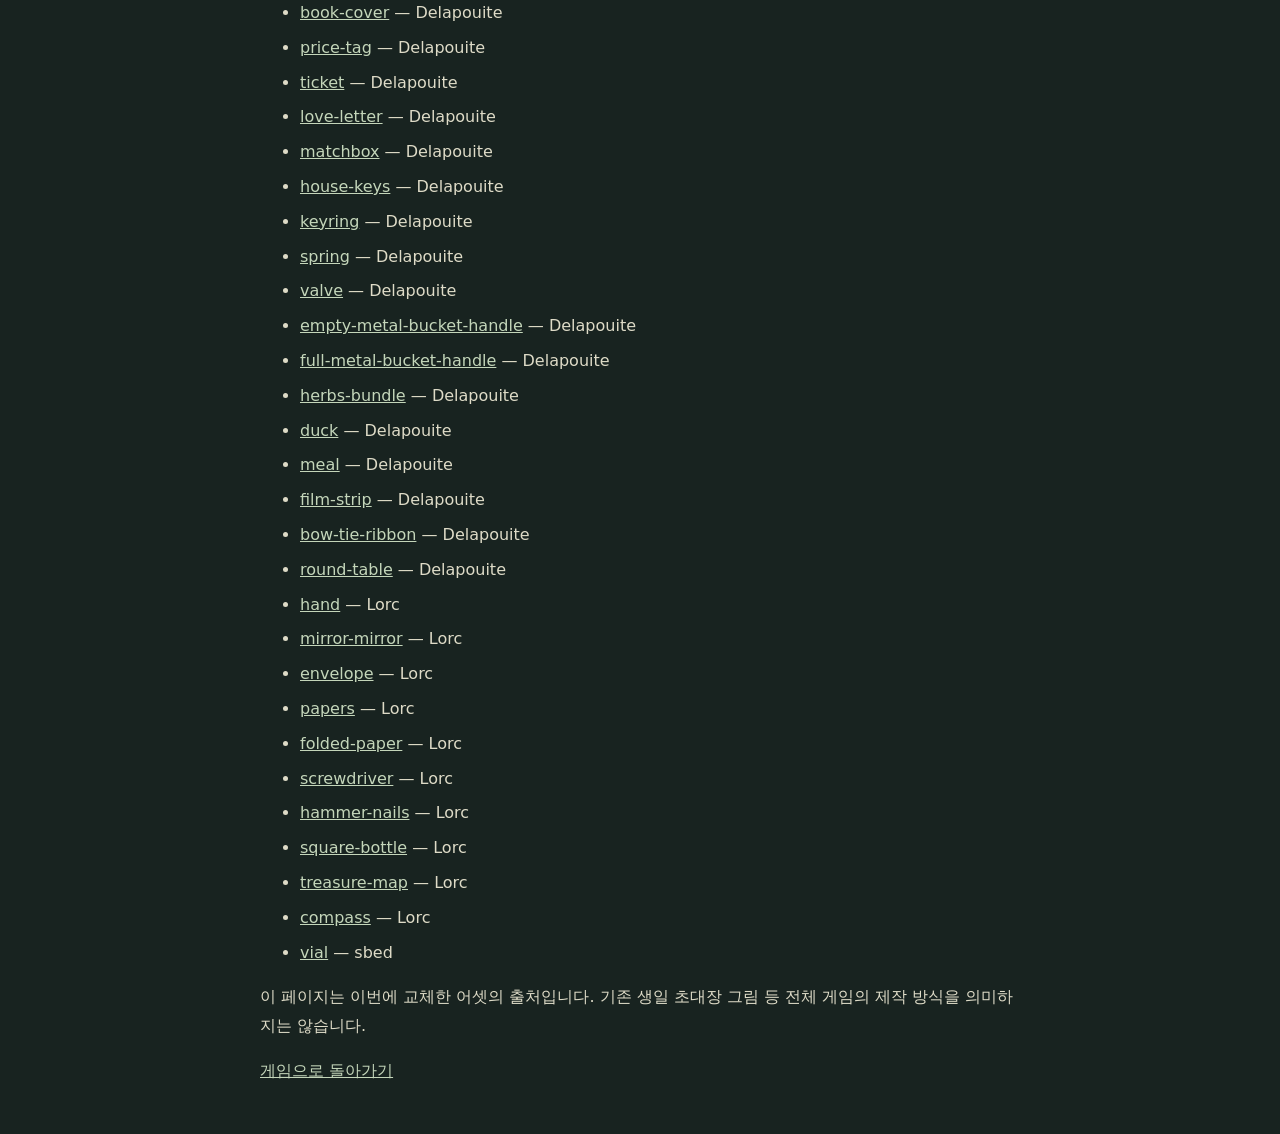
==== commit 90080dd4: "Replace generated guests and placeholder decorations with authored game art" ====
--- a/assets/authored/credits.html
+++ b/assets/authored/credits.html
@@ -1 +1 @@
-<!doctype html><html lang="ko"><meta charset="utf-8"><meta name="viewport" content="width=device-width,initial-scale=1"><title>어셋 출처 — 30번 손님</title><style>body{margin:48px auto;padding:0 24px;max-width:760px;background:#182320;color:#dedbc7;font:16px/1.8 system-ui,sans-serif}a{color:#c4d6ba}li{margin-bottom:6px}</style><h1>어셋 출처</h1><h2>게임 속 소품과 추적자</h2><p>책·촛대·병·식기: <a href="https://opengameart.org/content/rpg-item-set">RPG item set</a> — Jetrel, <a href="https://creativecommons.org/publicdomain/zero/1.0/">CC0</a>.</p><p>추적자의 네 방향 보행: <a href="https://opengameart.org/content/zombie-sprites">Zombie Sprites</a> — Clint Bellanger, <a href="https://creativecommons.org/licenses/by/3.0/">CC BY 3.0</a>. 원본 PNG를 보존하고 게임에서 네 방향의 보행·대기 프레임을 선택해 크기와 발 위치를 정렬했습니다.</p><h2>식당과 세탁 공간의 가구</h2><p><a href="https://opengameart.org/content/lpc-wooden-furniture">LPC Wooden Furniture</a> — bluecarrot16, Baŝto, Lanea Zimmerman (Sharm), William Thompson, Tuomo Untinen (Reemax), Janna (Lilius/Jannax), Guido Bos. <a href="interiors/CREDITS-furniture.txt">원작자별 전체 출처와 이용 조건</a>.</p><p><a href="https://opengameart.org/content/lpc-containers">LPC Containers</a> — bluecarrot16 및 공동 작가. <a href="interiors/CREDITS-container.txt">모든 공동 작가와 원본 출처</a>.</p><p>원본 PNG는 변경 없이 보존했습니다. 게임에서 프레임 선택, 식탁 가운데 판재 반복, 크기·색조 조정과 소품 배치를 적용했습니다. 이 시각적 개작물은 <a href="https://creativecommons.org/licenses/by-sa/4.0/">CC BY-SA 4.0</a>로 제공합니다. 원본에 포함된 CC BY-SA 3.0 등 이전 저작물의 표기는 위 출처 파일에 보존했습니다.</p><p>식당 천 가랜드: <a href="https://opengameart.org/content/lpc-medieval-village-decorations">LPC Medieval Village Decorations</a> — bluecarrot16 및 공동 작가. <a href="interiors/CREDITS-decorations-medieval.txt">전체 원작자·출처</a>. 원본 천 프레임에 생일 문자를 배치한 개작물은 CC BY-SA 4.0입니다. 식탁보 아래 팔은 앞서 표기한 Clint Bellanger의 손님 원본 프레임을 선택한 것입니다.</p><h2>도입부 음악</h2><p><a href="https://opengameart.org/content/happy-clappy-loop">Happy Clappy Loop</a> — OwlishMedia, <a href="https://creativecommons.org/publicdomain/zero/1.0/">CC0</a>. 원본 WAV, 반복 재생과 음량 조정만 적용. <a href="../bgm/LICENSES.txt">기존 공포 배경음악 출처</a>.</p><h2>저택 배경</h2><p><a href="https://potat0master.itch.io/free-visual-novel-backgrounds-mansion-pack">Free Visual Novel Backgrounds (Mansion Pack)</a> by Potat0Master. Original file: interior_entrance_night.webp (2022 release). 작가가 Blender로 제작한 배경이며 생성형 AI를 사용하지 않았다고 명시한 자료입니다. 원본을 수정하지 않고 게임에 포함했습니다.</p><p>작가의 royalty-free 약관에 따라 게임 안에서 사용합니다. 이 파일을 어셋으로 별도 판매하거나 재배포할 수 없습니다. 자세한 이용 조건은 원본 페이지를 확인하세요.</p><h2>아이템 그림</h2><p>Icons made by Delapouite, Lorc and sbed. Available on <a href="https://game-icons.net">Game-icons.net</a>. Licensed under <a href="https://creativecommons.org/licenses/by/3.0/">CC BY 3.0</a>. 공식 투명 PNG 파일을 변경 없이 사용했습니다.</p><ul><li><a href="https://game-icons.net/1x1/delapouite/flashlight.html">flashlight</a> — Delapouite</li><li><a href="https://game-icons.net/1x1/delapouite/rolled-cloth.html">rolled-cloth</a> — Delapouite</li><li><a href="https://game-icons.net/1x1/delapouite/notebook.html">notebook</a> — Delapouite</li><li><a href="https://game-icons.net/1x1/delapouite/book-cover.html">book-cover</a> — Delapouite</li><li><a href="https://game-icons.net/1x1/delapouite/price-tag.html">price-tag</a> — Delapouite</li><li><a href="https://game-icons.net/1x1/delapouite/ticket.html">ticket</a> — Delapouite</li><li><a href="https://game-icons.net/1x1/delapouite/love-letter.html">love-letter</a> — Delapouite</li><li><a href="https://game-icons.net/1x1/delapouite/matchbox.html">matchbox</a> — Delapouite</li><li><a href="https://game-icons.net/1x1/delapouite/house-keys.html">house-keys</a> — Delapouite</li><li><a href="https://game-icons.net/1x1/delapouite/keyring.html">keyring</a> — Delapouite</li><li><a href="https://game-icons.net/1x1/delapouite/spring.html">spring</a> — Delapouite</li><li><a href="https://game-icons.net/1x1/delapouite/valve.html">valve</a> — Delapouite</li><li><a href="https://game-icons.net/1x1/delapouite/empty-metal-bucket-handle.html">empty-metal-bucket-handle</a> — Delapouite</li><li><a href="https://game-icons.net/1x1/delapouite/full-metal-bucket-handle.html">full-metal-bucket-handle</a> — Delapouite</li><li><a href="https://game-icons.net/1x1/delapouite/herbs-bundle.html">herbs-bundle</a> — Delapouite</li><li><a href="https://game-icons.net/1x1/delapouite/duck.html">duck</a> — Delapouite</li><li><a href="https://game-icons.net/1x1/delapouite/meal.html">meal</a> — Delapouite</li><li><a href="https://game-icons.net/1x1/delapouite/film-strip.html">film-strip</a> — Delapouite</li><li><a href="https://game-icons.net/1x1/delapouite/bow-tie-ribbon.html">bow-tie-ribbon</a> — Delapouite</li><li><a href="https://game-icons.net/1x1/delapouite/round-table.html">round-table</a> — Delapouite</li><li><a href="https://game-icons.net/1x1/lorc/hand.html">hand</a> — Lorc</li><li><a href="https://game-icons.net/1x1/lorc/mirror-mirror.html">mirror-mirror</a> — Lorc</li><li><a href="https://game-icons.net/1x1/lorc/envelope.html">envelope</a> — Lorc</li><li><a href="https://game-icons.net/1x1/lorc/papers.html">papers</a> — Lorc</li><li><a href="https://game-icons.net/1x1/lorc/folded-paper.html">folded-paper</a> — Lorc</li><li><a href="https://game-icons.net/1x1/lorc/screwdriver.html">screwdriver</a> — Lorc</li><li><a href="https://game-icons.net/1x1/lorc/hammer-nails.html">hammer-nails</a> — Lorc</li><li><a href="https://game-icons.net/1x1/lorc/square-bottle.html">square-bottle</a> — Lorc</li><li><a href="https://game-icons.net/1x1/lorc/treasure-map.html">treasure-map</a> — Lorc</li><li><a href="https://game-icons.net/1x1/lorc/compass.html">compass</a> — Lorc</li><li><a href="https://game-icons.net/1x1/sbed/vial.html">vial</a> — sbed</li></ul><p>이 페이지는 이번에 교체한 어셋의 출처입니다. 기존 생일 초대장 그림 등 전체 게임의 제작 방식을 의미하지는 않습니다.</p><p><a href="../../">게임으로 돌아가기</a></p></html>+<!doctype html><html lang="ko"><meta charset="utf-8"><meta name="viewport" content="width=device-width,initial-scale=1"><title>어셋 출처 — 30번 손님</title><style>body{margin:48px auto;padding:0 24px;max-width:760px;background:#182320;color:#dedbc7;font:16px/1.8 system-ui,sans-serif}a{color:#c4d6ba}li{margin-bottom:6px}</style><h1>어셋 출처</h1><h2>플레이어와 동행 손님</h2><p><a href="https://opengameart.org/content/lpc-revised-character-basics">LPC Revised — Character Basics</a>, <a href="https://github.com/ElizaWy/LPC">Eliza Wyatt의 원본 저장소</a>. 몸·머리: Stephen Challener (Redshrike), Eliza Wyatt (DeathsDarling). 옷·신발·짧은 머리: Eliza Wyatt. 단발머리: BlueCarrot16, Eliza Wyatt. <a href="characters/OGA-BY-3.0.txt">OGA-BY 3.0</a>.</p><p>원본 PNG는 수정하지 않았습니다. 제공된 몸·머리·의상을 겹쳐 배치하고, 네 방향의 대기 1프레임과 보행 8프레임을 선택해 같은 축척으로 정렬했습니다. 생성형 이미지 편집을 사용하지 않았습니다. <a href="characters/Characters-credits.txt">몸·머리 원작자</a>, <a href="characters/Clothing-credits.txt">의상 원작자</a>, <a href="characters/Hair-credits.txt">머리카락 원작자</a>, <a href="characters/sources.json">파일별 원본과 해시</a>. 원본은 <a href="https://opengameart.org/">OpenGameArt.org</a>에서 소개되었습니다.</p><h2>게임 속 소품과 추적자</h2><p>책·촛대·병·식기: <a href="https://opengameart.org/content/rpg-item-set">RPG item set</a> — Jetrel, <a href="https://creativecommons.org/publicdomain/zero/1.0/">CC0</a>.</p><p>추적자의 네 방향 보행: <a href="https://opengameart.org/content/zombie-sprites">Zombie Sprites</a> — Clint Bellanger, <a href="https://creativecommons.org/licenses/by/3.0/">CC BY 3.0</a>. 원본 PNG를 보존하고 게임에서 네 방향의 보행·대기 프레임을 선택해 크기와 발 위치를 정렬했습니다.</p><h2>식당·세탁 공간·엔딩의 가구</h2><p><a href="https://opengameart.org/content/lpc-wooden-furniture">LPC Wooden Furniture</a> — bluecarrot16, Baŝto, Lanea Zimmerman (Sharm), William Thompson, Tuomo Untinen (Reemax), Janna (Lilius/Jannax), Guido Bos. <a href="interiors/CREDITS-furniture.txt">원작자별 전체 출처와 이용 조건</a>.</p><p><a href="https://opengameart.org/content/lpc-containers">LPC Containers</a> — bluecarrot16 및 공동 작가. <a href="interiors/CREDITS-container.txt">모든 공동 작가와 원본 출처</a>.</p><p>원본 PNG는 변경 없이 보존했습니다. 게임에서 프레임 선택, 식탁 가운데 판재 반복, 크기·색조 조정과 소품 배치를 적용했습니다. 이 시각적 개작물은 <a href="https://creativecommons.org/licenses/by-sa/4.0/">CC BY-SA 4.0</a>로 제공합니다. 원본에 포함된 CC BY-SA 3.0 등 이전 저작물의 표기는 위 출처 파일에 보존했습니다.</p><p>현관·응접실·식당의 천 가랜드: <a href="https://opengameart.org/content/lpc-medieval-village-decorations">LPC Medieval Village Decorations</a> — bluecarrot16 및 공동 작가. <a href="interiors/CREDITS-decorations-medieval.txt">전체 원작자·출처</a>. 원본 천 프레임에 생일 문자를 배치한 개작물은 CC BY-SA 4.0입니다. 식탁보 아래 팔은 앞서 표기한 Clint Bellanger의 손님 원본 프레임을 선택한 것입니다.</p><h2>도입부 음악</h2><p><a href="https://opengameart.org/content/happy-clappy-loop">Happy Clappy Loop</a> — OwlishMedia, <a href="https://creativecommons.org/publicdomain/zero/1.0/">CC0</a>. 원본 WAV, 반복 재생과 음량 조정만 적용. <a href="../bgm/LICENSES.txt">기존 공포 배경음악 출처</a>.</p><h2>저택 배경</h2><p><a href="https://potat0master.itch.io/free-visual-novel-backgrounds-mansion-pack">Free Visual Novel Backgrounds (Mansion Pack)</a> by Potat0Master. Original file: interior_entrance_night.webp (2022 release). 작가가 Blender로 제작한 배경이며 생성형 AI를 사용하지 않았다고 명시한 자료입니다. 원본을 수정하지 않고 게임에 포함했습니다.</p><p>작가의 royalty-free 약관에 따라 게임 안에서 사용합니다. 이 파일을 어셋으로 별도 판매하거나 재배포할 수 없습니다. 자세한 이용 조건은 원본 페이지를 확인하세요.</p><h2>아이템 그림</h2><p>Icons made by Delapouite, Lorc and sbed. Available on <a href="https://game-icons.net">Game-icons.net</a>. Licensed under <a href="https://creativecommons.org/licenses/by/3.0/">CC BY 3.0</a>. 공식 투명 PNG 파일을 변경 없이 사용했습니다.</p><ul><li><a href="https://game-icons.net/1x1/delapouite/flashlight.html">flashlight</a> — Delapouite</li><li><a href="https://game-icons.net/1x1/delapouite/rolled-cloth.html">rolled-cloth</a> — Delapouite</li><li><a href="https://game-icons.net/1x1/delapouite/notebook.html">notebook</a> — Delapouite</li><li><a href="https://game-icons.net/1x1/delapouite/book-cover.html">book-cover</a> — Delapouite</li><li><a href="https://game-icons.net/1x1/delapouite/price-tag.html">price-tag</a> — Delapouite</li><li><a href="https://game-icons.net/1x1/delapouite/ticket.html">ticket</a> — Delapouite</li><li><a href="https://game-icons.net/1x1/delapouite/love-letter.html">love-letter</a> — Delapouite</li><li><a href="https://game-icons.net/1x1/delapouite/matchbox.html">matchbox</a> — Delapouite</li><li><a href="https://game-icons.net/1x1/delapouite/house-keys.html">house-keys</a> — Delapouite</li><li><a href="https://game-icons.net/1x1/delapouite/keyring.html">keyring</a> — Delapouite</li><li><a href="https://game-icons.net/1x1/delapouite/spring.html">spring</a> — Delapouite</li><li><a href="https://game-icons.net/1x1/delapouite/valve.html">valve</a> — Delapouite</li><li><a href="https://game-icons.net/1x1/delapouite/empty-metal-bucket-handle.html">empty-metal-bucket-handle</a> — Delapouite</li><li><a href="https://game-icons.net/1x1/delapouite/full-metal-bucket-handle.html">full-metal-bucket-handle</a> — Delapouite</li><li><a href="https://game-icons.net/1x1/delapouite/herbs-bundle.html">herbs-bundle</a> — Delapouite</li><li><a href="https://game-icons.net/1x1/delapouite/duck.html">duck</a> — Delapouite</li><li><a href="https://game-icons.net/1x1/delapouite/meal.html">meal</a> — Delapouite</li><li><a href="https://game-icons.net/1x1/delapouite/film-strip.html">film-strip</a> — Delapouite</li><li><a href="https://game-icons.net/1x1/delapouite/bow-tie-ribbon.html">bow-tie-ribbon</a> — Delapouite</li><li><a href="https://game-icons.net/1x1/delapouite/round-table.html">round-table</a> — Delapouite</li><li><a href="https://game-icons.net/1x1/lorc/hand.html">hand</a> — Lorc</li><li><a href="https://game-icons.net/1x1/lorc/mirror-mirror.html">mirror-mirror</a> — Lorc</li><li><a href="https://game-icons.net/1x1/lorc/envelope.html">envelope</a> — Lorc</li><li><a href="https://game-icons.net/1x1/lorc/papers.html">papers</a> — Lorc</li><li><a href="https://game-icons.net/1x1/lorc/folded-paper.html">folded-paper</a> — Lorc</li><li><a href="https://game-icons.net/1x1/lorc/screwdriver.html">screwdriver</a> — Lorc</li><li><a href="https://game-icons.net/1x1/lorc/hammer-nails.html">hammer-nails</a> — Lorc</li><li><a href="https://game-icons.net/1x1/lorc/square-bottle.html">square-bottle</a> — Lorc</li><li><a href="https://game-icons.net/1x1/lorc/treasure-map.html">treasure-map</a> — Lorc</li><li><a href="https://game-icons.net/1x1/lorc/compass.html">compass</a> — Lorc</li><li><a href="https://game-icons.net/1x1/sbed/vial.html">vial</a> — sbed</li></ul><p>이 페이지는 이번에 교체한 어셋의 출처입니다. 기존 생일 초대장 그림 등 전체 게임의 제작 방식을 의미하지는 않습니다.</p><p><a href="../../">게임으로 돌아가기</a></p></html>
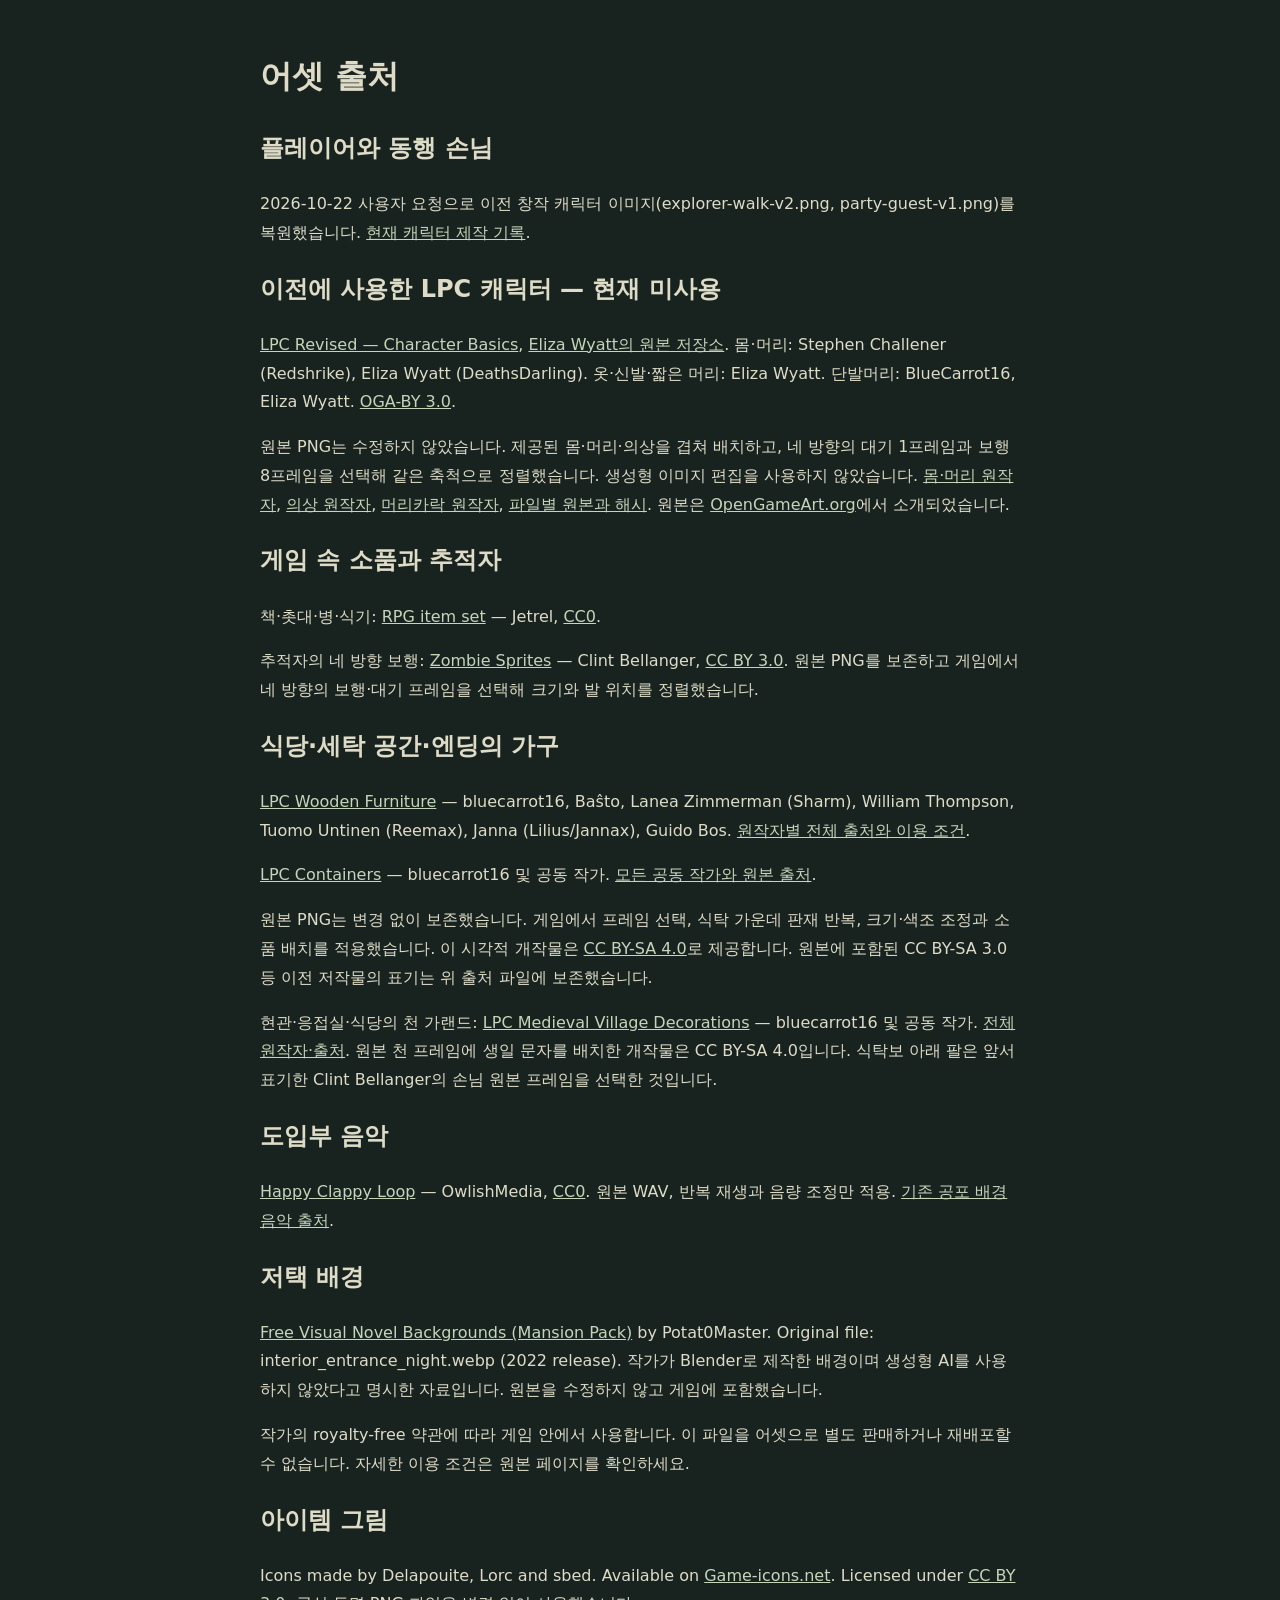
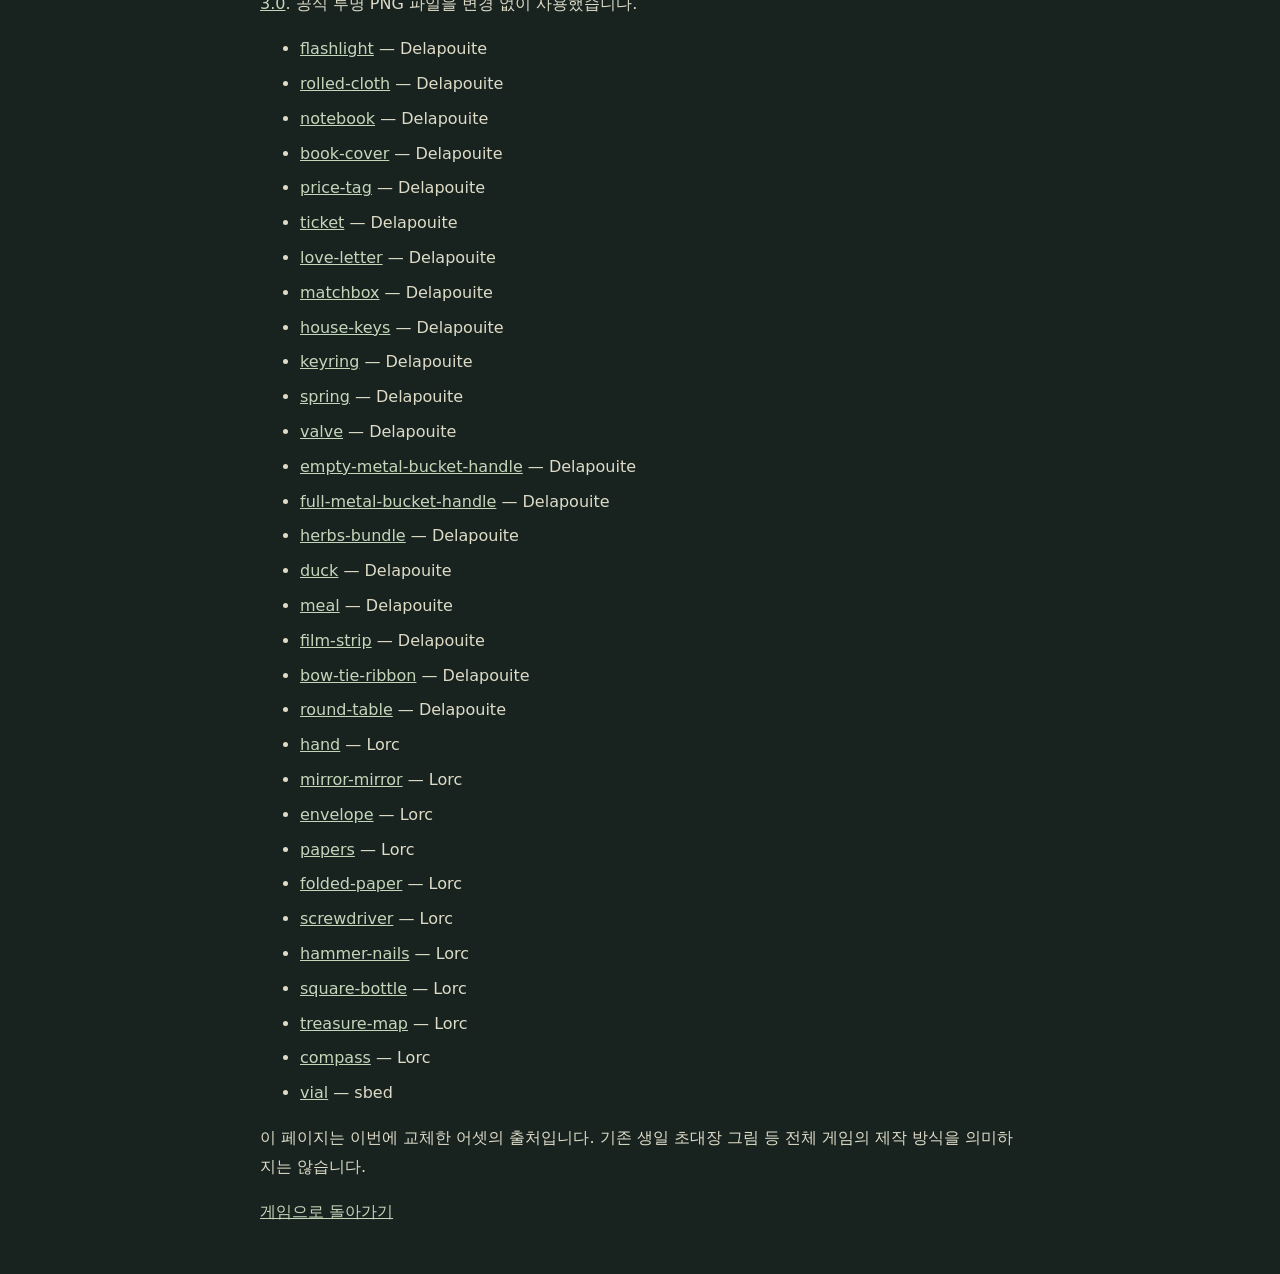
==== commit 85fca370: "Restore previous player and companion artwork" ====
--- a/assets/authored/credits.html
+++ b/assets/authored/credits.html
@@ -1 +1 @@
-<!doctype html><html lang="ko"><meta charset="utf-8"><meta name="viewport" content="width=device-width,initial-scale=1"><title>어셋 출처 — 30번 손님</title><style>body{margin:48px auto;padding:0 24px;max-width:760px;background:#182320;color:#dedbc7;font:16px/1.8 system-ui,sans-serif}a{color:#c4d6ba}li{margin-bottom:6px}</style><h1>어셋 출처</h1><h2>플레이어와 동행 손님</h2><p><a href="https://opengameart.org/content/lpc-revised-character-basics">LPC Revised — Character Basics</a>, <a href="https://github.com/ElizaWy/LPC">Eliza Wyatt의 원본 저장소</a>. 몸·머리: Stephen Challener (Redshrike), Eliza Wyatt (DeathsDarling). 옷·신발·짧은 머리: Eliza Wyatt. 단발머리: BlueCarrot16, Eliza Wyatt. <a href="characters/OGA-BY-3.0.txt">OGA-BY 3.0</a>.</p><p>원본 PNG는 수정하지 않았습니다. 제공된 몸·머리·의상을 겹쳐 배치하고, 네 방향의 대기 1프레임과 보행 8프레임을 선택해 같은 축척으로 정렬했습니다. 생성형 이미지 편집을 사용하지 않았습니다. <a href="characters/Characters-credits.txt">몸·머리 원작자</a>, <a href="characters/Clothing-credits.txt">의상 원작자</a>, <a href="characters/Hair-credits.txt">머리카락 원작자</a>, <a href="characters/sources.json">파일별 원본과 해시</a>. 원본은 <a href="https://opengameart.org/">OpenGameArt.org</a>에서 소개되었습니다.</p><h2>게임 속 소품과 추적자</h2><p>책·촛대·병·식기: <a href="https://opengameart.org/content/rpg-item-set">RPG item set</a> — Jetrel, <a href="https://creativecommons.org/publicdomain/zero/1.0/">CC0</a>.</p><p>추적자의 네 방향 보행: <a href="https://opengameart.org/content/zombie-sprites">Zombie Sprites</a> — Clint Bellanger, <a href="https://creativecommons.org/licenses/by/3.0/">CC BY 3.0</a>. 원본 PNG를 보존하고 게임에서 네 방향의 보행·대기 프레임을 선택해 크기와 발 위치를 정렬했습니다.</p><h2>식당·세탁 공간·엔딩의 가구</h2><p><a href="https://opengameart.org/content/lpc-wooden-furniture">LPC Wooden Furniture</a> — bluecarrot16, Baŝto, Lanea Zimmerman (Sharm), William Thompson, Tuomo Untinen (Reemax), Janna (Lilius/Jannax), Guido Bos. <a href="interiors/CREDITS-furniture.txt">원작자별 전체 출처와 이용 조건</a>.</p><p><a href="https://opengameart.org/content/lpc-containers">LPC Containers</a> — bluecarrot16 및 공동 작가. <a href="interiors/CREDITS-container.txt">모든 공동 작가와 원본 출처</a>.</p><p>원본 PNG는 변경 없이 보존했습니다. 게임에서 프레임 선택, 식탁 가운데 판재 반복, 크기·색조 조정과 소품 배치를 적용했습니다. 이 시각적 개작물은 <a href="https://creativecommons.org/licenses/by-sa/4.0/">CC BY-SA 4.0</a>로 제공합니다. 원본에 포함된 CC BY-SA 3.0 등 이전 저작물의 표기는 위 출처 파일에 보존했습니다.</p><p>현관·응접실·식당의 천 가랜드: <a href="https://opengameart.org/content/lpc-medieval-village-decorations">LPC Medieval Village Decorations</a> — bluecarrot16 및 공동 작가. <a href="interiors/CREDITS-decorations-medieval.txt">전체 원작자·출처</a>. 원본 천 프레임에 생일 문자를 배치한 개작물은 CC BY-SA 4.0입니다. 식탁보 아래 팔은 앞서 표기한 Clint Bellanger의 손님 원본 프레임을 선택한 것입니다.</p><h2>도입부 음악</h2><p><a href="https://opengameart.org/content/happy-clappy-loop">Happy Clappy Loop</a> — OwlishMedia, <a href="https://creativecommons.org/publicdomain/zero/1.0/">CC0</a>. 원본 WAV, 반복 재생과 음량 조정만 적용. <a href="../bgm/LICENSES.txt">기존 공포 배경음악 출처</a>.</p><h2>저택 배경</h2><p><a href="https://potat0master.itch.io/free-visual-novel-backgrounds-mansion-pack">Free Visual Novel Backgrounds (Mansion Pack)</a> by Potat0Master. Original file: interior_entrance_night.webp (2022 release). 작가가 Blender로 제작한 배경이며 생성형 AI를 사용하지 않았다고 명시한 자료입니다. 원본을 수정하지 않고 게임에 포함했습니다.</p><p>작가의 royalty-free 약관에 따라 게임 안에서 사용합니다. 이 파일을 어셋으로 별도 판매하거나 재배포할 수 없습니다. 자세한 이용 조건은 원본 페이지를 확인하세요.</p><h2>아이템 그림</h2><p>Icons made by Delapouite, Lorc and sbed. Available on <a href="https://game-icons.net">Game-icons.net</a>. Licensed under <a href="https://creativecommons.org/licenses/by/3.0/">CC BY 3.0</a>. 공식 투명 PNG 파일을 변경 없이 사용했습니다.</p><ul><li><a href="https://game-icons.net/1x1/delapouite/flashlight.html">flashlight</a> — Delapouite</li><li><a href="https://game-icons.net/1x1/delapouite/rolled-cloth.html">rolled-cloth</a> — Delapouite</li><li><a href="https://game-icons.net/1x1/delapouite/notebook.html">notebook</a> — Delapouite</li><li><a href="https://game-icons.net/1x1/delapouite/book-cover.html">book-cover</a> — Delapouite</li><li><a href="https://game-icons.net/1x1/delapouite/price-tag.html">price-tag</a> — Delapouite</li><li><a href="https://game-icons.net/1x1/delapouite/ticket.html">ticket</a> — Delapouite</li><li><a href="https://game-icons.net/1x1/delapouite/love-letter.html">love-letter</a> — Delapouite</li><li><a href="https://game-icons.net/1x1/delapouite/matchbox.html">matchbox</a> — Delapouite</li><li><a href="https://game-icons.net/1x1/delapouite/house-keys.html">house-keys</a> — Delapouite</li><li><a href="https://game-icons.net/1x1/delapouite/keyring.html">keyring</a> — Delapouite</li><li><a href="https://game-icons.net/1x1/delapouite/spring.html">spring</a> — Delapouite</li><li><a href="https://game-icons.net/1x1/delapouite/valve.html">valve</a> — Delapouite</li><li><a href="https://game-icons.net/1x1/delapouite/empty-metal-bucket-handle.html">empty-metal-bucket-handle</a> — Delapouite</li><li><a href="https://game-icons.net/1x1/delapouite/full-metal-bucket-handle.html">full-metal-bucket-handle</a> — Delapouite</li><li><a href="https://game-icons.net/1x1/delapouite/herbs-bundle.html">herbs-bundle</a> — Delapouite</li><li><a href="https://game-icons.net/1x1/delapouite/duck.html">duck</a> — Delapouite</li><li><a href="https://game-icons.net/1x1/delapouite/meal.html">meal</a> — Delapouite</li><li><a href="https://game-icons.net/1x1/delapouite/film-strip.html">film-strip</a> — Delapouite</li><li><a href="https://game-icons.net/1x1/delapouite/bow-tie-ribbon.html">bow-tie-ribbon</a> — Delapouite</li><li><a href="https://game-icons.net/1x1/delapouite/round-table.html">round-table</a> — Delapouite</li><li><a href="https://game-icons.net/1x1/lorc/hand.html">hand</a> — Lorc</li><li><a href="https://game-icons.net/1x1/lorc/mirror-mirror.html">mirror-mirror</a> — Lorc</li><li><a href="https://game-icons.net/1x1/lorc/envelope.html">envelope</a> — Lorc</li><li><a href="https://game-icons.net/1x1/lorc/papers.html">papers</a> — Lorc</li><li><a href="https://game-icons.net/1x1/lorc/folded-paper.html">folded-paper</a> — Lorc</li><li><a href="https://game-icons.net/1x1/lorc/screwdriver.html">screwdriver</a> — Lorc</li><li><a href="https://game-icons.net/1x1/lorc/hammer-nails.html">hammer-nails</a> — Lorc</li><li><a href="https://game-icons.net/1x1/lorc/square-bottle.html">square-bottle</a> — Lorc</li><li><a href="https://game-icons.net/1x1/lorc/treasure-map.html">treasure-map</a> — Lorc</li><li><a href="https://game-icons.net/1x1/lorc/compass.html">compass</a> — Lorc</li><li><a href="https://game-icons.net/1x1/sbed/vial.html">vial</a> — sbed</li></ul><p>이 페이지는 이번에 교체한 어셋의 출처입니다. 기존 생일 초대장 그림 등 전체 게임의 제작 방식을 의미하지는 않습니다.</p><p><a href="../../">게임으로 돌아가기</a></p></html>+<!doctype html><html lang="ko"><meta charset="utf-8"><meta name="viewport" content="width=device-width,initial-scale=1"><title>어셋 출처 — 30번 손님</title><style>body{margin:48px auto;padding:0 24px;max-width:760px;background:#182320;color:#dedbc7;font:16px/1.8 system-ui,sans-serif}a{color:#c4d6ba}li{margin-bottom:6px}</style><h1>어셋 출처</h1><h2>플레이어와 동행 손님</h2><p>2026-10-22 사용자 요청으로 이전 창작 캐릭터 이미지(explorer-walk-v2.png, party-guest-v1.png)를 복원했습니다. <a href="../CHARACTERS.md">현재 캐릭터 제작 기록</a>.</p><h2>이전에 사용한 LPC 캐릭터 — 현재 미사용</h2><p><a href="https://opengameart.org/content/lpc-revised-character-basics">LPC Revised — Character Basics</a>, <a href="https://github.com/ElizaWy/LPC">Eliza Wyatt의 원본 저장소</a>. 몸·머리: Stephen Challener (Redshrike), Eliza Wyatt (DeathsDarling). 옷·신발·짧은 머리: Eliza Wyatt. 단발머리: BlueCarrot16, Eliza Wyatt. <a href="characters/OGA-BY-3.0.txt">OGA-BY 3.0</a>.</p><p>원본 PNG는 수정하지 않았습니다. 제공된 몸·머리·의상을 겹쳐 배치하고, 네 방향의 대기 1프레임과 보행 8프레임을 선택해 같은 축척으로 정렬했습니다. 생성형 이미지 편집을 사용하지 않았습니다. <a href="characters/Characters-credits.txt">몸·머리 원작자</a>, <a href="characters/Clothing-credits.txt">의상 원작자</a>, <a href="characters/Hair-credits.txt">머리카락 원작자</a>, <a href="characters/sources.json">파일별 원본과 해시</a>. 원본은 <a href="https://opengameart.org/">OpenGameArt.org</a>에서 소개되었습니다.</p><h2>게임 속 소품과 추적자</h2><p>책·촛대·병·식기: <a href="https://opengameart.org/content/rpg-item-set">RPG item set</a> — Jetrel, <a href="https://creativecommons.org/publicdomain/zero/1.0/">CC0</a>.</p><p>추적자의 네 방향 보행: <a href="https://opengameart.org/content/zombie-sprites">Zombie Sprites</a> — Clint Bellanger, <a href="https://creativecommons.org/licenses/by/3.0/">CC BY 3.0</a>. 원본 PNG를 보존하고 게임에서 네 방향의 보행·대기 프레임을 선택해 크기와 발 위치를 정렬했습니다.</p><h2>식당·세탁 공간·엔딩의 가구</h2><p><a href="https://opengameart.org/content/lpc-wooden-furniture">LPC Wooden Furniture</a> — bluecarrot16, Baŝto, Lanea Zimmerman (Sharm), William Thompson, Tuomo Untinen (Reemax), Janna (Lilius/Jannax), Guido Bos. <a href="interiors/CREDITS-furniture.txt">원작자별 전체 출처와 이용 조건</a>.</p><p><a href="https://opengameart.org/content/lpc-containers">LPC Containers</a> — bluecarrot16 및 공동 작가. <a href="interiors/CREDITS-container.txt">모든 공동 작가와 원본 출처</a>.</p><p>원본 PNG는 변경 없이 보존했습니다. 게임에서 프레임 선택, 식탁 가운데 판재 반복, 크기·색조 조정과 소품 배치를 적용했습니다. 이 시각적 개작물은 <a href="https://creativecommons.org/licenses/by-sa/4.0/">CC BY-SA 4.0</a>로 제공합니다. 원본에 포함된 CC BY-SA 3.0 등 이전 저작물의 표기는 위 출처 파일에 보존했습니다.</p><p>현관·응접실·식당의 천 가랜드: <a href="https://opengameart.org/content/lpc-medieval-village-decorations">LPC Medieval Village Decorations</a> — bluecarrot16 및 공동 작가. <a href="interiors/CREDITS-decorations-medieval.txt">전체 원작자·출처</a>. 원본 천 프레임에 생일 문자를 배치한 개작물은 CC BY-SA 4.0입니다. 식탁보 아래 팔은 앞서 표기한 Clint Bellanger의 손님 원본 프레임을 선택한 것입니다.</p><h2>도입부 음악</h2><p><a href="https://opengameart.org/content/happy-clappy-loop">Happy Clappy Loop</a> — OwlishMedia, <a href="https://creativecommons.org/publicdomain/zero/1.0/">CC0</a>. 원본 WAV, 반복 재생과 음량 조정만 적용. <a href="../bgm/LICENSES.txt">기존 공포 배경음악 출처</a>.</p><h2>저택 배경</h2><p><a href="https://potat0master.itch.io/free-visual-novel-backgrounds-mansion-pack">Free Visual Novel Backgrounds (Mansion Pack)</a> by Potat0Master. Original file: interior_entrance_night.webp (2022 release). 작가가 Blender로 제작한 배경이며 생성형 AI를 사용하지 않았다고 명시한 자료입니다. 원본을 수정하지 않고 게임에 포함했습니다.</p><p>작가의 royalty-free 약관에 따라 게임 안에서 사용합니다. 이 파일을 어셋으로 별도 판매하거나 재배포할 수 없습니다. 자세한 이용 조건은 원본 페이지를 확인하세요.</p><h2>아이템 그림</h2><p>Icons made by Delapouite, Lorc and sbed. Available on <a href="https://game-icons.net">Game-icons.net</a>. Licensed under <a href="https://creativecommons.org/licenses/by/3.0/">CC BY 3.0</a>. 공식 투명 PNG 파일을 변경 없이 사용했습니다.</p><ul><li><a href="https://game-icons.net/1x1/delapouite/flashlight.html">flashlight</a> — Delapouite</li><li><a href="https://game-icons.net/1x1/delapouite/rolled-cloth.html">rolled-cloth</a> — Delapouite</li><li><a href="https://game-icons.net/1x1/delapouite/notebook.html">notebook</a> — Delapouite</li><li><a href="https://game-icons.net/1x1/delapouite/book-cover.html">book-cover</a> — Delapouite</li><li><a href="https://game-icons.net/1x1/delapouite/price-tag.html">price-tag</a> — Delapouite</li><li><a href="https://game-icons.net/1x1/delapouite/ticket.html">ticket</a> — Delapouite</li><li><a href="https://game-icons.net/1x1/delapouite/love-letter.html">love-letter</a> — Delapouite</li><li><a href="https://game-icons.net/1x1/delapouite/matchbox.html">matchbox</a> — Delapouite</li><li><a href="https://game-icons.net/1x1/delapouite/house-keys.html">house-keys</a> — Delapouite</li><li><a href="https://game-icons.net/1x1/delapouite/keyring.html">keyring</a> — Delapouite</li><li><a href="https://game-icons.net/1x1/delapouite/spring.html">spring</a> — Delapouite</li><li><a href="https://game-icons.net/1x1/delapouite/valve.html">valve</a> — Delapouite</li><li><a href="https://game-icons.net/1x1/delapouite/empty-metal-bucket-handle.html">empty-metal-bucket-handle</a> — Delapouite</li><li><a href="https://game-icons.net/1x1/delapouite/full-metal-bucket-handle.html">full-metal-bucket-handle</a> — Delapouite</li><li><a href="https://game-icons.net/1x1/delapouite/herbs-bundle.html">herbs-bundle</a> — Delapouite</li><li><a href="https://game-icons.net/1x1/delapouite/duck.html">duck</a> — Delapouite</li><li><a href="https://game-icons.net/1x1/delapouite/meal.html">meal</a> — Delapouite</li><li><a href="https://game-icons.net/1x1/delapouite/film-strip.html">film-strip</a> — Delapouite</li><li><a href="https://game-icons.net/1x1/delapouite/bow-tie-ribbon.html">bow-tie-ribbon</a> — Delapouite</li><li><a href="https://game-icons.net/1x1/delapouite/round-table.html">round-table</a> — Delapouite</li><li><a href="https://game-icons.net/1x1/lorc/hand.html">hand</a> — Lorc</li><li><a href="https://game-icons.net/1x1/lorc/mirror-mirror.html">mirror-mirror</a> — Lorc</li><li><a href="https://game-icons.net/1x1/lorc/envelope.html">envelope</a> — Lorc</li><li><a href="https://game-icons.net/1x1/lorc/papers.html">papers</a> — Lorc</li><li><a href="https://game-icons.net/1x1/lorc/folded-paper.html">folded-paper</a> — Lorc</li><li><a href="https://game-icons.net/1x1/lorc/screwdriver.html">screwdriver</a> — Lorc</li><li><a href="https://game-icons.net/1x1/lorc/hammer-nails.html">hammer-nails</a> — Lorc</li><li><a href="https://game-icons.net/1x1/lorc/square-bottle.html">square-bottle</a> — Lorc</li><li><a href="https://game-icons.net/1x1/lorc/treasure-map.html">treasure-map</a> — Lorc</li><li><a href="https://game-icons.net/1x1/lorc/compass.html">compass</a> — Lorc</li><li><a href="https://game-icons.net/1x1/sbed/vial.html">vial</a> — sbed</li></ul><p>이 페이지는 이번에 교체한 어셋의 출처입니다. 기존 생일 초대장 그림 등 전체 게임의 제작 방식을 의미하지는 않습니다.</p><p><a href="../../">게임으로 돌아가기</a></p></html>
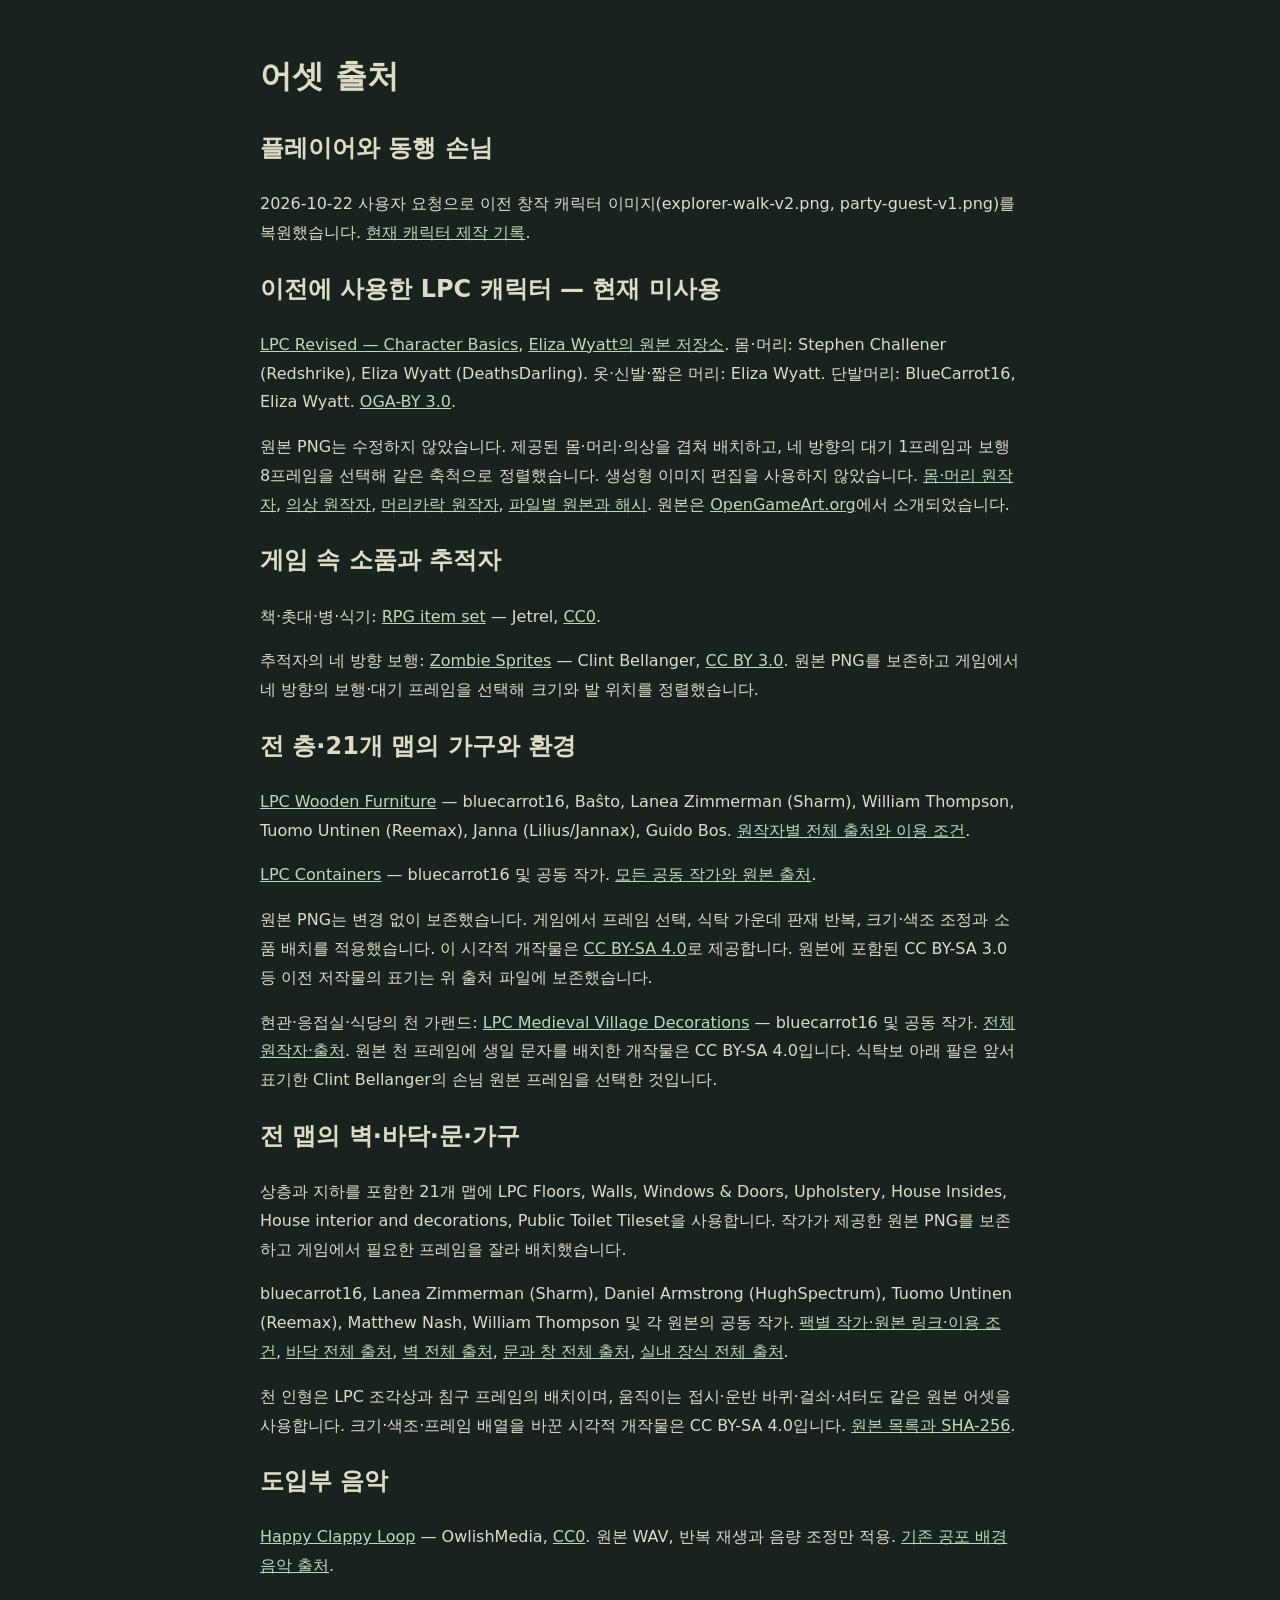
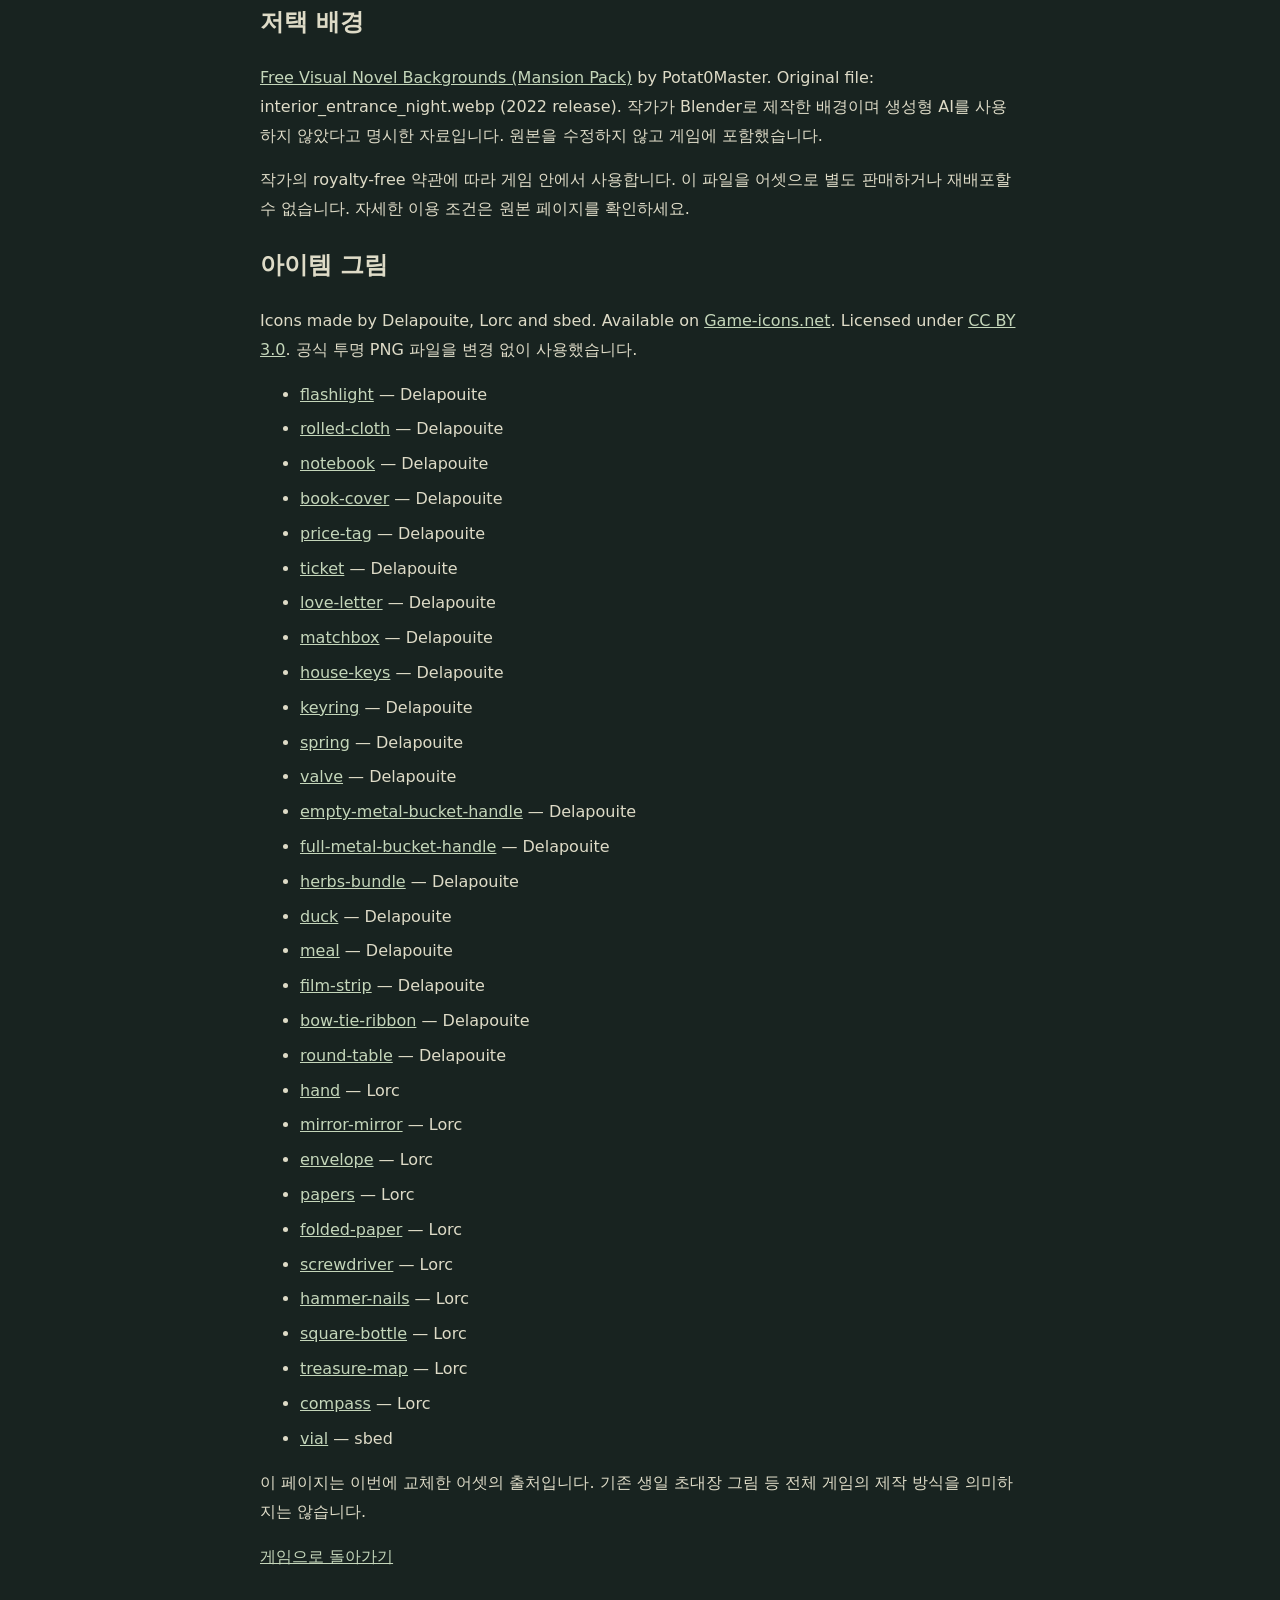
==== commit e47007cd: "Publish recorded birthday piano and tested game updates Ship all ten piano recordings and their attr" ====
--- a/assets/authored/credits.html
+++ b/assets/authored/credits.html
@@ -1 +1 @@
-<!doctype html><html lang="ko"><meta charset="utf-8"><meta name="viewport" content="width=device-width,initial-scale=1"><title>어셋 출처 — 30번 손님</title><style>body{margin:48px auto;padding:0 24px;max-width:760px;background:#182320;color:#dedbc7;font:16px/1.8 system-ui,sans-serif}a{color:#c4d6ba}li{margin-bottom:6px}</style><h1>어셋 출처</h1><h2>플레이어와 동행 손님</h2><p>2026-10-22 사용자 요청으로 이전 창작 캐릭터 이미지(explorer-walk-v2.png, party-guest-v1.png)를 복원했습니다. <a href="../CHARACTERS.md">현재 캐릭터 제작 기록</a>.</p><h2>이전에 사용한 LPC 캐릭터 — 현재 미사용</h2><p><a href="https://opengameart.org/content/lpc-revised-character-basics">LPC Revised — Character Basics</a>, <a href="https://github.com/ElizaWy/LPC">Eliza Wyatt의 원본 저장소</a>. 몸·머리: Stephen Challener (Redshrike), Eliza Wyatt (DeathsDarling). 옷·신발·짧은 머리: Eliza Wyatt. 단발머리: BlueCarrot16, Eliza Wyatt. <a href="characters/OGA-BY-3.0.txt">OGA-BY 3.0</a>.</p><p>원본 PNG는 수정하지 않았습니다. 제공된 몸·머리·의상을 겹쳐 배치하고, 네 방향의 대기 1프레임과 보행 8프레임을 선택해 같은 축척으로 정렬했습니다. 생성형 이미지 편집을 사용하지 않았습니다. <a href="characters/Characters-credits.txt">몸·머리 원작자</a>, <a href="characters/Clothing-credits.txt">의상 원작자</a>, <a href="characters/Hair-credits.txt">머리카락 원작자</a>, <a href="characters/sources.json">파일별 원본과 해시</a>. 원본은 <a href="https://opengameart.org/">OpenGameArt.org</a>에서 소개되었습니다.</p><h2>게임 속 소품과 추적자</h2><p>책·촛대·병·식기: <a href="https://opengameart.org/content/rpg-item-set">RPG item set</a> — Jetrel, <a href="https://creativecommons.org/publicdomain/zero/1.0/">CC0</a>.</p><p>추적자의 네 방향 보행: <a href="https://opengameart.org/content/zombie-sprites">Zombie Sprites</a> — Clint Bellanger, <a href="https://creativecommons.org/licenses/by/3.0/">CC BY 3.0</a>. 원본 PNG를 보존하고 게임에서 네 방향의 보행·대기 프레임을 선택해 크기와 발 위치를 정렬했습니다.</p><h2>식당·세탁 공간·엔딩의 가구</h2><p><a href="https://opengameart.org/content/lpc-wooden-furniture">LPC Wooden Furniture</a> — bluecarrot16, Baŝto, Lanea Zimmerman (Sharm), William Thompson, Tuomo Untinen (Reemax), Janna (Lilius/Jannax), Guido Bos. <a href="interiors/CREDITS-furniture.txt">원작자별 전체 출처와 이용 조건</a>.</p><p><a href="https://opengameart.org/content/lpc-containers">LPC Containers</a> — bluecarrot16 및 공동 작가. <a href="interiors/CREDITS-container.txt">모든 공동 작가와 원본 출처</a>.</p><p>원본 PNG는 변경 없이 보존했습니다. 게임에서 프레임 선택, 식탁 가운데 판재 반복, 크기·색조 조정과 소품 배치를 적용했습니다. 이 시각적 개작물은 <a href="https://creativecommons.org/licenses/by-sa/4.0/">CC BY-SA 4.0</a>로 제공합니다. 원본에 포함된 CC BY-SA 3.0 등 이전 저작물의 표기는 위 출처 파일에 보존했습니다.</p><p>현관·응접실·식당의 천 가랜드: <a href="https://opengameart.org/content/lpc-medieval-village-decorations">LPC Medieval Village Decorations</a> — bluecarrot16 및 공동 작가. <a href="interiors/CREDITS-decorations-medieval.txt">전체 원작자·출처</a>. 원본 천 프레임에 생일 문자를 배치한 개작물은 CC BY-SA 4.0입니다. 식탁보 아래 팔은 앞서 표기한 Clint Bellanger의 손님 원본 프레임을 선택한 것입니다.</p><h2>도입부 음악</h2><p><a href="https://opengameart.org/content/happy-clappy-loop">Happy Clappy Loop</a> — OwlishMedia, <a href="https://creativecommons.org/publicdomain/zero/1.0/">CC0</a>. 원본 WAV, 반복 재생과 음량 조정만 적용. <a href="../bgm/LICENSES.txt">기존 공포 배경음악 출처</a>.</p><h2>저택 배경</h2><p><a href="https://potat0master.itch.io/free-visual-novel-backgrounds-mansion-pack">Free Visual Novel Backgrounds (Mansion Pack)</a> by Potat0Master. Original file: interior_entrance_night.webp (2022 release). 작가가 Blender로 제작한 배경이며 생성형 AI를 사용하지 않았다고 명시한 자료입니다. 원본을 수정하지 않고 게임에 포함했습니다.</p><p>작가의 royalty-free 약관에 따라 게임 안에서 사용합니다. 이 파일을 어셋으로 별도 판매하거나 재배포할 수 없습니다. 자세한 이용 조건은 원본 페이지를 확인하세요.</p><h2>아이템 그림</h2><p>Icons made by Delapouite, Lorc and sbed. Available on <a href="https://game-icons.net">Game-icons.net</a>. Licensed under <a href="https://creativecommons.org/licenses/by/3.0/">CC BY 3.0</a>. 공식 투명 PNG 파일을 변경 없이 사용했습니다.</p><ul><li><a href="https://game-icons.net/1x1/delapouite/flashlight.html">flashlight</a> — Delapouite</li><li><a href="https://game-icons.net/1x1/delapouite/rolled-cloth.html">rolled-cloth</a> — Delapouite</li><li><a href="https://game-icons.net/1x1/delapouite/notebook.html">notebook</a> — Delapouite</li><li><a href="https://game-icons.net/1x1/delapouite/book-cover.html">book-cover</a> — Delapouite</li><li><a href="https://game-icons.net/1x1/delapouite/price-tag.html">price-tag</a> — Delapouite</li><li><a href="https://game-icons.net/1x1/delapouite/ticket.html">ticket</a> — Delapouite</li><li><a href="https://game-icons.net/1x1/delapouite/love-letter.html">love-letter</a> — Delapouite</li><li><a href="https://game-icons.net/1x1/delapouite/matchbox.html">matchbox</a> — Delapouite</li><li><a href="https://game-icons.net/1x1/delapouite/house-keys.html">house-keys</a> — Delapouite</li><li><a href="https://game-icons.net/1x1/delapouite/keyring.html">keyring</a> — Delapouite</li><li><a href="https://game-icons.net/1x1/delapouite/spring.html">spring</a> — Delapouite</li><li><a href="https://game-icons.net/1x1/delapouite/valve.html">valve</a> — Delapouite</li><li><a href="https://game-icons.net/1x1/delapouite/empty-metal-bucket-handle.html">empty-metal-bucket-handle</a> — Delapouite</li><li><a href="https://game-icons.net/1x1/delapouite/full-metal-bucket-handle.html">full-metal-bucket-handle</a> — Delapouite</li><li><a href="https://game-icons.net/1x1/delapouite/herbs-bundle.html">herbs-bundle</a> — Delapouite</li><li><a href="https://game-icons.net/1x1/delapouite/duck.html">duck</a> — Delapouite</li><li><a href="https://game-icons.net/1x1/delapouite/meal.html">meal</a> — Delapouite</li><li><a href="https://game-icons.net/1x1/delapouite/film-strip.html">film-strip</a> — Delapouite</li><li><a href="https://game-icons.net/1x1/delapouite/bow-tie-ribbon.html">bow-tie-ribbon</a> — Delapouite</li><li><a href="https://game-icons.net/1x1/delapouite/round-table.html">round-table</a> — Delapouite</li><li><a href="https://game-icons.net/1x1/lorc/hand.html">hand</a> — Lorc</li><li><a href="https://game-icons.net/1x1/lorc/mirror-mirror.html">mirror-mirror</a> — Lorc</li><li><a href="https://game-icons.net/1x1/lorc/envelope.html">envelope</a> — Lorc</li><li><a href="https://game-icons.net/1x1/lorc/papers.html">papers</a> — Lorc</li><li><a href="https://game-icons.net/1x1/lorc/folded-paper.html">folded-paper</a> — Lorc</li><li><a href="https://game-icons.net/1x1/lorc/screwdriver.html">screwdriver</a> — Lorc</li><li><a href="https://game-icons.net/1x1/lorc/hammer-nails.html">hammer-nails</a> — Lorc</li><li><a href="https://game-icons.net/1x1/lorc/square-bottle.html">square-bottle</a> — Lorc</li><li><a href="https://game-icons.net/1x1/lorc/treasure-map.html">treasure-map</a> — Lorc</li><li><a href="https://game-icons.net/1x1/lorc/compass.html">compass</a> — Lorc</li><li><a href="https://game-icons.net/1x1/sbed/vial.html">vial</a> — sbed</li></ul><p>이 페이지는 이번에 교체한 어셋의 출처입니다. 기존 생일 초대장 그림 등 전체 게임의 제작 방식을 의미하지는 않습니다.</p><p><a href="../../">게임으로 돌아가기</a></p></html>+<!doctype html><html lang="ko"><meta charset="utf-8"><meta name="viewport" content="width=device-width,initial-scale=1"><title>어셋 출처 — 30번 손님</title><style>body{margin:48px auto;padding:0 24px;max-width:760px;background:#182320;color:#dedbc7;font:16px/1.8 system-ui,sans-serif}a{color:#c4d6ba}li{margin-bottom:6px}</style><h1>어셋 출처</h1><h2>플레이어와 동행 손님</h2><p>2026-10-22 사용자 요청으로 이전 창작 캐릭터 이미지(explorer-walk-v2.png, party-guest-v1.png)를 복원했습니다. <a href="../CHARACTERS.md">현재 캐릭터 제작 기록</a>.</p><h2>이전에 사용한 LPC 캐릭터 — 현재 미사용</h2><p><a href="https://opengameart.org/content/lpc-revised-character-basics">LPC Revised — Character Basics</a>, <a href="https://github.com/ElizaWy/LPC">Eliza Wyatt의 원본 저장소</a>. 몸·머리: Stephen Challener (Redshrike), Eliza Wyatt (DeathsDarling). 옷·신발·짧은 머리: Eliza Wyatt. 단발머리: BlueCarrot16, Eliza Wyatt. <a href="characters/OGA-BY-3.0.txt">OGA-BY 3.0</a>.</p><p>원본 PNG는 수정하지 않았습니다. 제공된 몸·머리·의상을 겹쳐 배치하고, 네 방향의 대기 1프레임과 보행 8프레임을 선택해 같은 축척으로 정렬했습니다. 생성형 이미지 편집을 사용하지 않았습니다. <a href="characters/Characters-credits.txt">몸·머리 원작자</a>, <a href="characters/Clothing-credits.txt">의상 원작자</a>, <a href="characters/Hair-credits.txt">머리카락 원작자</a>, <a href="characters/sources.json">파일별 원본과 해시</a>. 원본은 <a href="https://opengameart.org/">OpenGameArt.org</a>에서 소개되었습니다.</p><h2>게임 속 소품과 추적자</h2><p>책·촛대·병·식기: <a href="https://opengameart.org/content/rpg-item-set">RPG item set</a> — Jetrel, <a href="https://creativecommons.org/publicdomain/zero/1.0/">CC0</a>.</p><p>추적자의 네 방향 보행: <a href="https://opengameart.org/content/zombie-sprites">Zombie Sprites</a> — Clint Bellanger, <a href="https://creativecommons.org/licenses/by/3.0/">CC BY 3.0</a>. 원본 PNG를 보존하고 게임에서 네 방향의 보행·대기 프레임을 선택해 크기와 발 위치를 정렬했습니다.</p><h2>전 층·21개 맵의 가구와 환경</h2><p><a href="https://opengameart.org/content/lpc-wooden-furniture">LPC Wooden Furniture</a> — bluecarrot16, Baŝto, Lanea Zimmerman (Sharm), William Thompson, Tuomo Untinen (Reemax), Janna (Lilius/Jannax), Guido Bos. <a href="interiors/CREDITS-furniture.txt">원작자별 전체 출처와 이용 조건</a>.</p><p><a href="https://opengameart.org/content/lpc-containers">LPC Containers</a> — bluecarrot16 및 공동 작가. <a href="interiors/CREDITS-container.txt">모든 공동 작가와 원본 출처</a>.</p><p>원본 PNG는 변경 없이 보존했습니다. 게임에서 프레임 선택, 식탁 가운데 판재 반복, 크기·색조 조정과 소품 배치를 적용했습니다. 이 시각적 개작물은 <a href="https://creativecommons.org/licenses/by-sa/4.0/">CC BY-SA 4.0</a>로 제공합니다. 원본에 포함된 CC BY-SA 3.0 등 이전 저작물의 표기는 위 출처 파일에 보존했습니다.</p><p>현관·응접실·식당의 천 가랜드: <a href="https://opengameart.org/content/lpc-medieval-village-decorations">LPC Medieval Village Decorations</a> — bluecarrot16 및 공동 작가. <a href="interiors/CREDITS-decorations-medieval.txt">전체 원작자·출처</a>. 원본 천 프레임에 생일 문자를 배치한 개작물은 CC BY-SA 4.0입니다. 식탁보 아래 팔은 앞서 표기한 Clint Bellanger의 손님 원본 프레임을 선택한 것입니다.</p><h2>전 맵의 벽·바닥·문·가구</h2><p>상층과 지하를 포함한 21개 맵에 LPC Floors, Walls, Windows &amp; Doors, Upholstery, House Insides, House interior and decorations, Public Toilet Tileset을 사용합니다. 작가가 제공한 원본 PNG를 보존하고 게임에서 필요한 프레임을 잘라 배치했습니다.</p><p>bluecarrot16, Lanea Zimmerman (Sharm), Daniel Armstrong (HughSpectrum), Tuomo Untinen (Reemax), Matthew Nash, William Thompson 및 각 원본의 공동 작가. <a href="interiors/CREDITS-room-additions.txt">팩별 작가·원본 링크·이용 조건</a>, <a href="interiors/CREDITS-floors.txt">바닥 전체 출처</a>, <a href="interiors/CREDITS-walls.txt">벽 전체 출처</a>, <a href="interiors/CREDITS-windows-doors.txt">문과 창 전체 출처</a>, <a href="interiors/CREDITS-house-interior.txt">실내 장식 전체 출처</a>.</p><p>천 인형은 LPC 조각상과 침구 프레임의 배치이며, 움직이는 접시·운반 바퀴·걸쇠·셔터도 같은 원본 어셋을 사용합니다. 크기·색조·프레임 배열을 바꾼 시각적 개작물은 CC BY-SA 4.0입니다. <a href="room-art-credits.json">원본 목록과 SHA-256</a>.</p><h2>도입부 음악</h2><p><a href="https://opengameart.org/content/happy-clappy-loop">Happy Clappy Loop</a> — OwlishMedia, <a href="https://creativecommons.org/publicdomain/zero/1.0/">CC0</a>. 원본 WAV, 반복 재생과 음량 조정만 적용. <a href="../bgm/LICENSES.txt">기존 공포 배경음악 출처</a>.</p><h2>저택 배경</h2><p><a href="https://potat0master.itch.io/free-visual-novel-backgrounds-mansion-pack">Free Visual Novel Backgrounds (Mansion Pack)</a> by Potat0Master. Original file: interior_entrance_night.webp (2022 release). 작가가 Blender로 제작한 배경이며 생성형 AI를 사용하지 않았다고 명시한 자료입니다. 원본을 수정하지 않고 게임에 포함했습니다.</p><p>작가의 royalty-free 약관에 따라 게임 안에서 사용합니다. 이 파일을 어셋으로 별도 판매하거나 재배포할 수 없습니다. 자세한 이용 조건은 원본 페이지를 확인하세요.</p><h2>아이템 그림</h2><p>Icons made by Delapouite, Lorc and sbed. Available on <a href="https://game-icons.net">Game-icons.net</a>. Licensed under <a href="https://creativecommons.org/licenses/by/3.0/">CC BY 3.0</a>. 공식 투명 PNG 파일을 변경 없이 사용했습니다.</p><ul><li><a href="https://game-icons.net/1x1/delapouite/flashlight.html">flashlight</a> — Delapouite</li><li><a href="https://game-icons.net/1x1/delapouite/rolled-cloth.html">rolled-cloth</a> — Delapouite</li><li><a href="https://game-icons.net/1x1/delapouite/notebook.html">notebook</a> — Delapouite</li><li><a href="https://game-icons.net/1x1/delapouite/book-cover.html">book-cover</a> — Delapouite</li><li><a href="https://game-icons.net/1x1/delapouite/price-tag.html">price-tag</a> — Delapouite</li><li><a href="https://game-icons.net/1x1/delapouite/ticket.html">ticket</a> — Delapouite</li><li><a href="https://game-icons.net/1x1/delapouite/love-letter.html">love-letter</a> — Delapouite</li><li><a href="https://game-icons.net/1x1/delapouite/matchbox.html">matchbox</a> — Delapouite</li><li><a href="https://game-icons.net/1x1/delapouite/house-keys.html">house-keys</a> — Delapouite</li><li><a href="https://game-icons.net/1x1/delapouite/keyring.html">keyring</a> — Delapouite</li><li><a href="https://game-icons.net/1x1/delapouite/spring.html">spring</a> — Delapouite</li><li><a href="https://game-icons.net/1x1/delapouite/valve.html">valve</a> — Delapouite</li><li><a href="https://game-icons.net/1x1/delapouite/empty-metal-bucket-handle.html">empty-metal-bucket-handle</a> — Delapouite</li><li><a href="https://game-icons.net/1x1/delapouite/full-metal-bucket-handle.html">full-metal-bucket-handle</a> — Delapouite</li><li><a href="https://game-icons.net/1x1/delapouite/herbs-bundle.html">herbs-bundle</a> — Delapouite</li><li><a href="https://game-icons.net/1x1/delapouite/duck.html">duck</a> — Delapouite</li><li><a href="https://game-icons.net/1x1/delapouite/meal.html">meal</a> — Delapouite</li><li><a href="https://game-icons.net/1x1/delapouite/film-strip.html">film-strip</a> — Delapouite</li><li><a href="https://game-icons.net/1x1/delapouite/bow-tie-ribbon.html">bow-tie-ribbon</a> — Delapouite</li><li><a href="https://game-icons.net/1x1/delapouite/round-table.html">round-table</a> — Delapouite</li><li><a href="https://game-icons.net/1x1/lorc/hand.html">hand</a> — Lorc</li><li><a href="https://game-icons.net/1x1/lorc/mirror-mirror.html">mirror-mirror</a> — Lorc</li><li><a href="https://game-icons.net/1x1/lorc/envelope.html">envelope</a> — Lorc</li><li><a href="https://game-icons.net/1x1/lorc/papers.html">papers</a> — Lorc</li><li><a href="https://game-icons.net/1x1/lorc/folded-paper.html">folded-paper</a> — Lorc</li><li><a href="https://game-icons.net/1x1/lorc/screwdriver.html">screwdriver</a> — Lorc</li><li><a href="https://game-icons.net/1x1/lorc/hammer-nails.html">hammer-nails</a> — Lorc</li><li><a href="https://game-icons.net/1x1/lorc/square-bottle.html">square-bottle</a> — Lorc</li><li><a href="https://game-icons.net/1x1/lorc/treasure-map.html">treasure-map</a> — Lorc</li><li><a href="https://game-icons.net/1x1/lorc/compass.html">compass</a> — Lorc</li><li><a href="https://game-icons.net/1x1/sbed/vial.html">vial</a> — sbed</li></ul><p>이 페이지는 이번에 교체한 어셋의 출처입니다. 기존 생일 초대장 그림 등 전체 게임의 제작 방식을 의미하지는 않습니다.</p><p><a href="../../">게임으로 돌아가기</a></p></html>
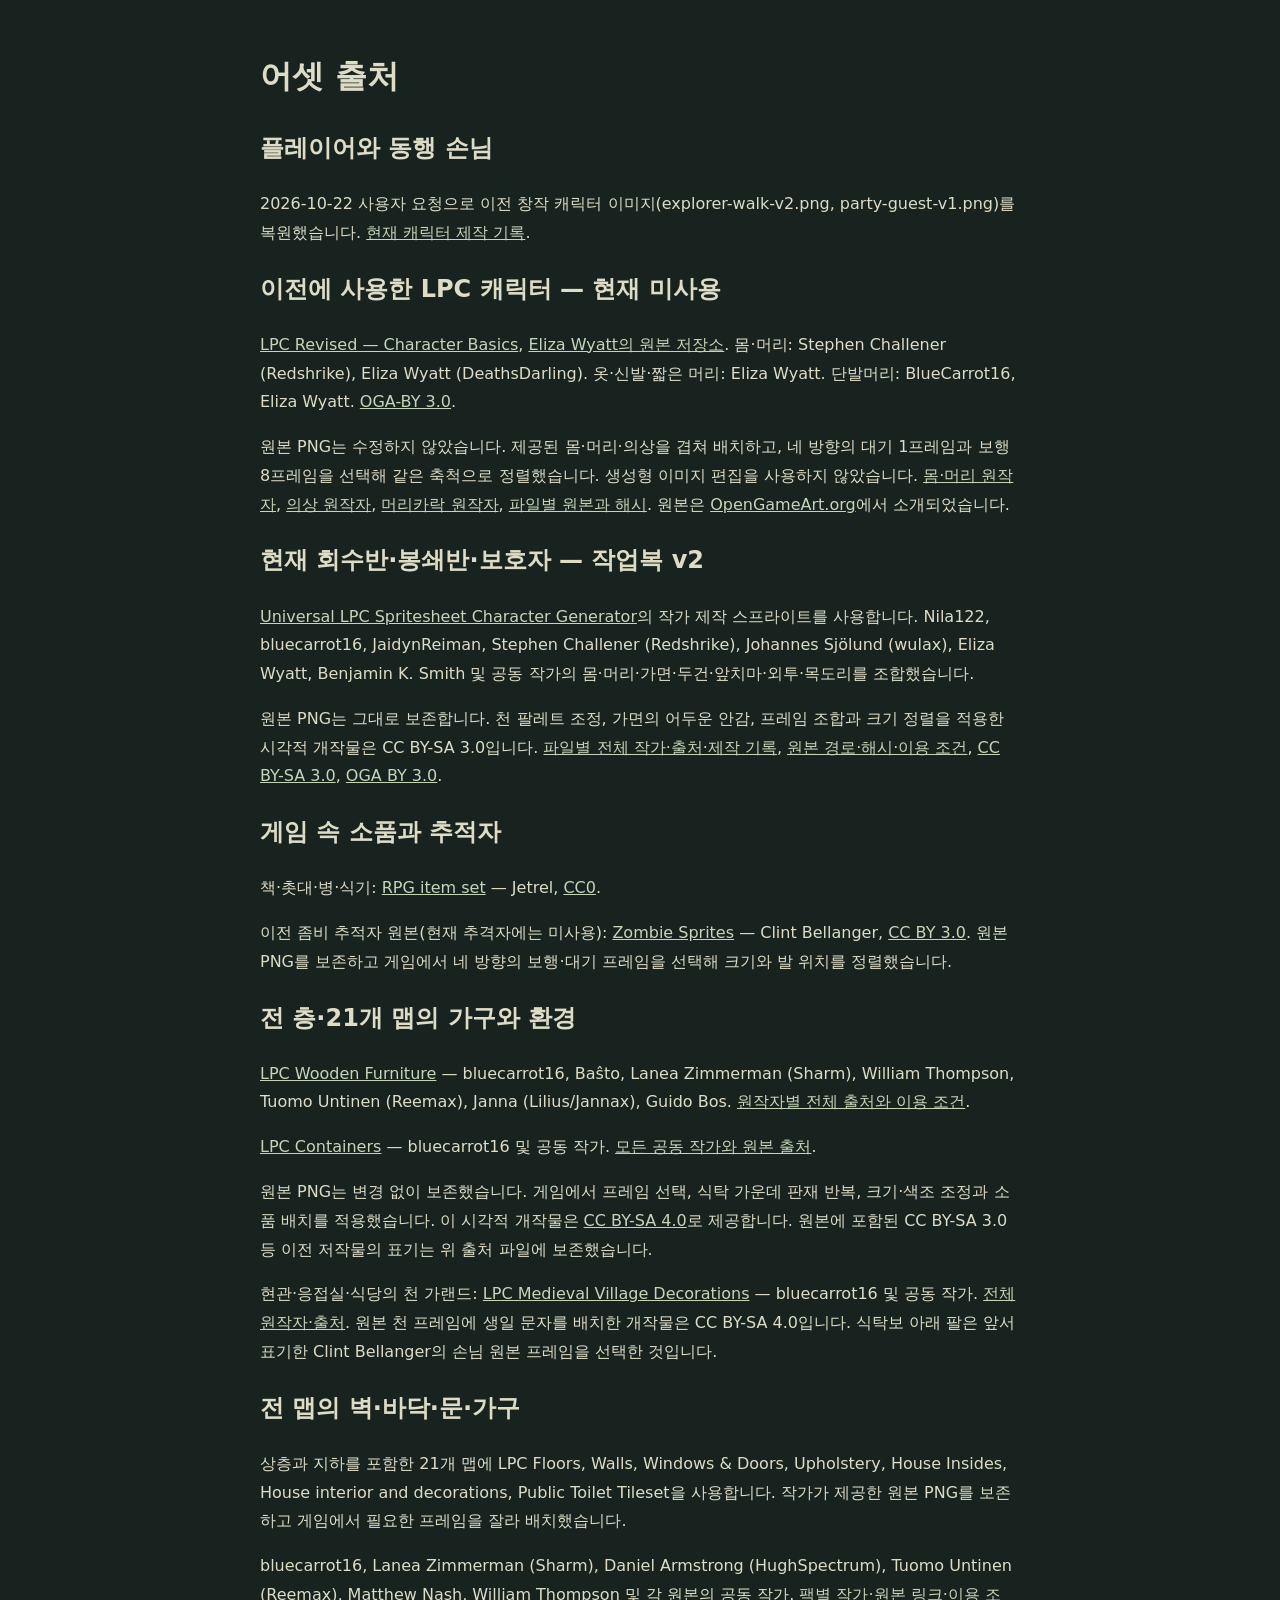
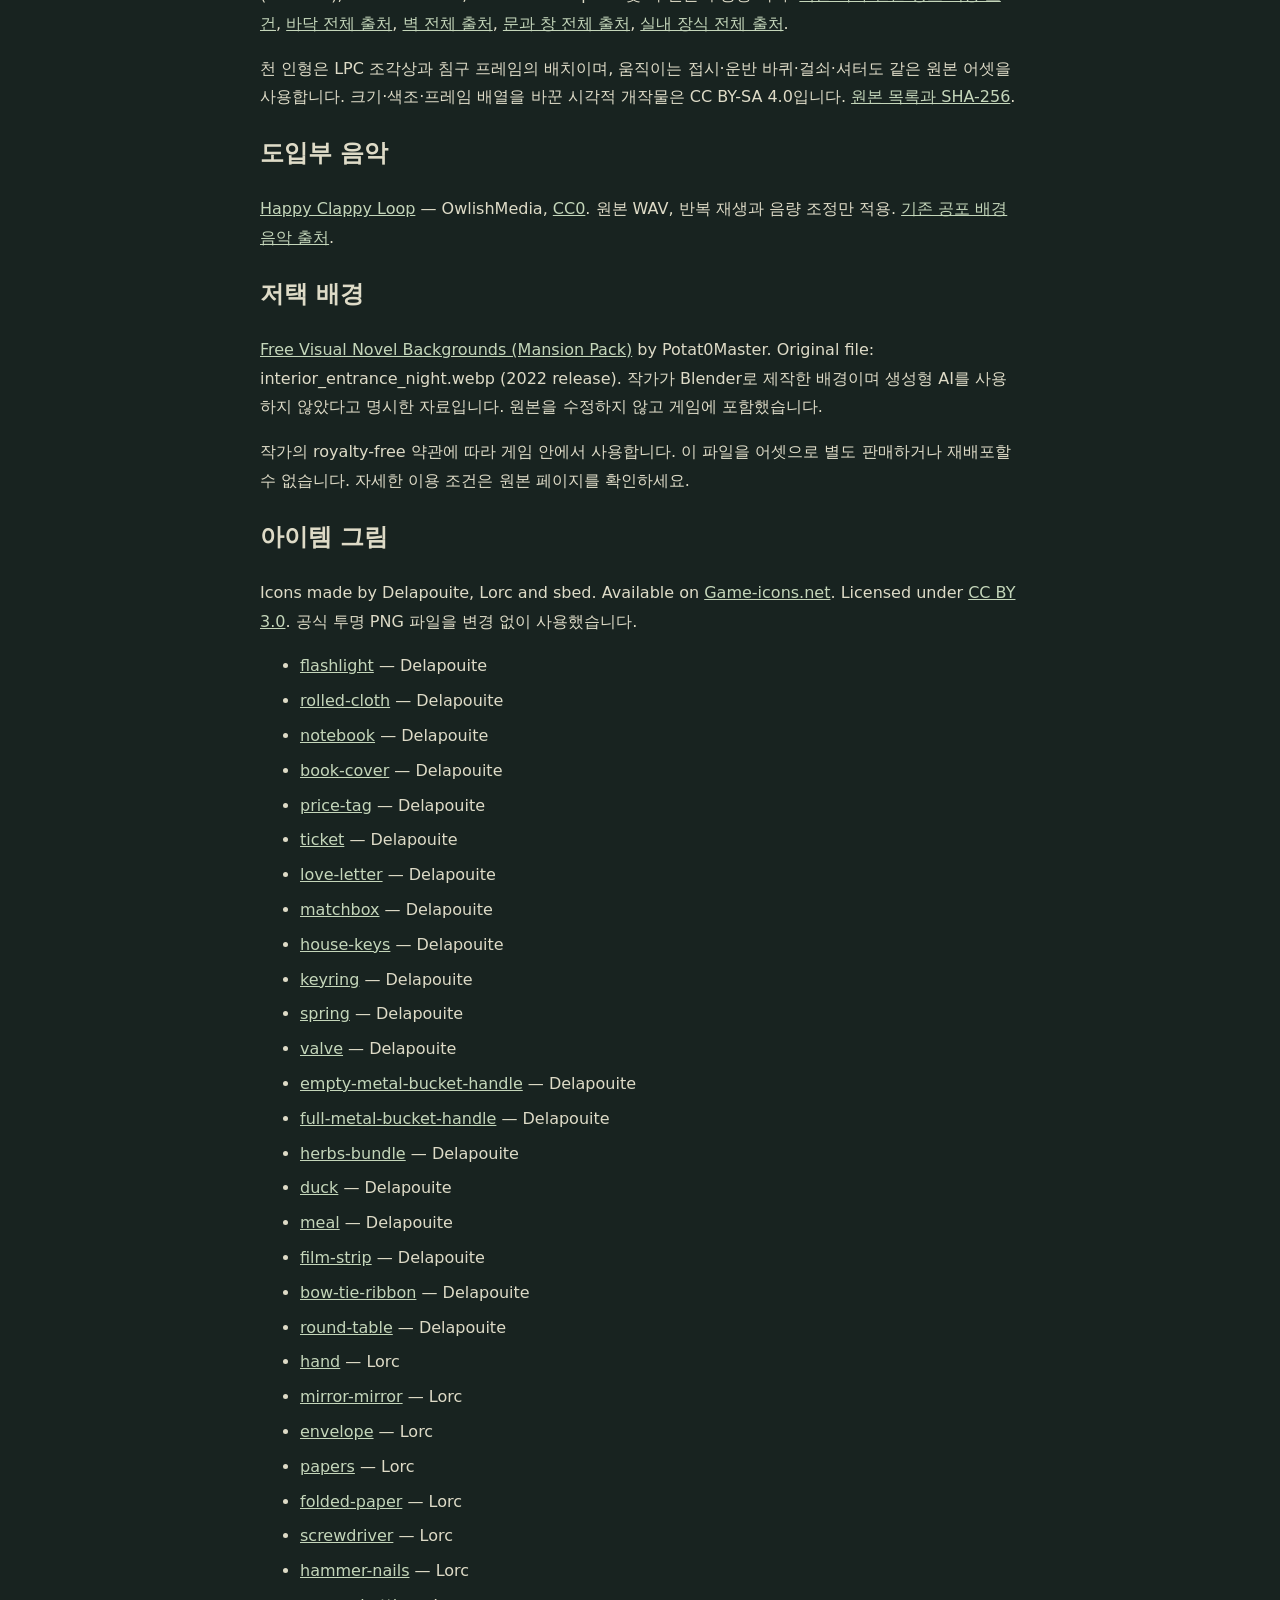
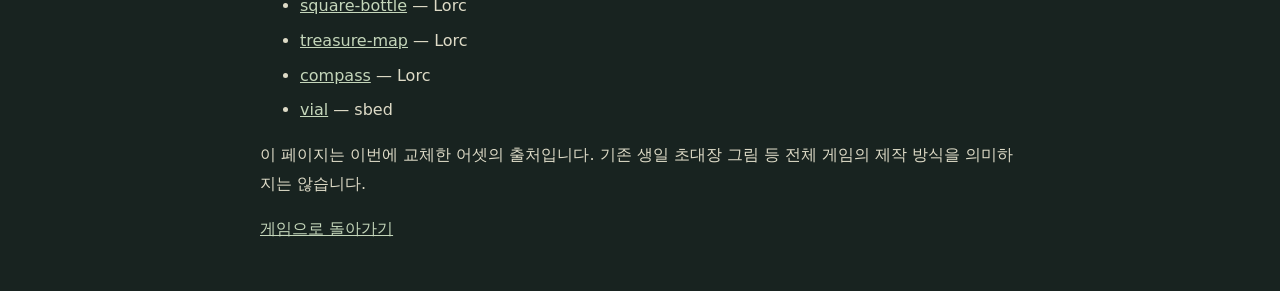
==== commit f63d2126: "Give mansion pursuers distinct authored workwear and masks Replace colorful cardigans with an apron " ====
--- a/assets/authored/credits.html
+++ b/assets/authored/credits.html
@@ -1 +1 @@
-<!doctype html><html lang="ko"><meta charset="utf-8"><meta name="viewport" content="width=device-width,initial-scale=1"><title>어셋 출처 — 30번 손님</title><style>body{margin:48px auto;padding:0 24px;max-width:760px;background:#182320;color:#dedbc7;font:16px/1.8 system-ui,sans-serif}a{color:#c4d6ba}li{margin-bottom:6px}</style><h1>어셋 출처</h1><h2>플레이어와 동행 손님</h2><p>2026-10-22 사용자 요청으로 이전 창작 캐릭터 이미지(explorer-walk-v2.png, party-guest-v1.png)를 복원했습니다. <a href="../CHARACTERS.md">현재 캐릭터 제작 기록</a>.</p><h2>이전에 사용한 LPC 캐릭터 — 현재 미사용</h2><p><a href="https://opengameart.org/content/lpc-revised-character-basics">LPC Revised — Character Basics</a>, <a href="https://github.com/ElizaWy/LPC">Eliza Wyatt의 원본 저장소</a>. 몸·머리: Stephen Challener (Redshrike), Eliza Wyatt (DeathsDarling). 옷·신발·짧은 머리: Eliza Wyatt. 단발머리: BlueCarrot16, Eliza Wyatt. <a href="characters/OGA-BY-3.0.txt">OGA-BY 3.0</a>.</p><p>원본 PNG는 수정하지 않았습니다. 제공된 몸·머리·의상을 겹쳐 배치하고, 네 방향의 대기 1프레임과 보행 8프레임을 선택해 같은 축척으로 정렬했습니다. 생성형 이미지 편집을 사용하지 않았습니다. <a href="characters/Characters-credits.txt">몸·머리 원작자</a>, <a href="characters/Clothing-credits.txt">의상 원작자</a>, <a href="characters/Hair-credits.txt">머리카락 원작자</a>, <a href="characters/sources.json">파일별 원본과 해시</a>. 원본은 <a href="https://opengameart.org/">OpenGameArt.org</a>에서 소개되었습니다.</p><h2>게임 속 소품과 추적자</h2><p>책·촛대·병·식기: <a href="https://opengameart.org/content/rpg-item-set">RPG item set</a> — Jetrel, <a href="https://creativecommons.org/publicdomain/zero/1.0/">CC0</a>.</p><p>추적자의 네 방향 보행: <a href="https://opengameart.org/content/zombie-sprites">Zombie Sprites</a> — Clint Bellanger, <a href="https://creativecommons.org/licenses/by/3.0/">CC BY 3.0</a>. 원본 PNG를 보존하고 게임에서 네 방향의 보행·대기 프레임을 선택해 크기와 발 위치를 정렬했습니다.</p><h2>전 층·21개 맵의 가구와 환경</h2><p><a href="https://opengameart.org/content/lpc-wooden-furniture">LPC Wooden Furniture</a> — bluecarrot16, Baŝto, Lanea Zimmerman (Sharm), William Thompson, Tuomo Untinen (Reemax), Janna (Lilius/Jannax), Guido Bos. <a href="interiors/CREDITS-furniture.txt">원작자별 전체 출처와 이용 조건</a>.</p><p><a href="https://opengameart.org/content/lpc-containers">LPC Containers</a> — bluecarrot16 및 공동 작가. <a href="interiors/CREDITS-container.txt">모든 공동 작가와 원본 출처</a>.</p><p>원본 PNG는 변경 없이 보존했습니다. 게임에서 프레임 선택, 식탁 가운데 판재 반복, 크기·색조 조정과 소품 배치를 적용했습니다. 이 시각적 개작물은 <a href="https://creativecommons.org/licenses/by-sa/4.0/">CC BY-SA 4.0</a>로 제공합니다. 원본에 포함된 CC BY-SA 3.0 등 이전 저작물의 표기는 위 출처 파일에 보존했습니다.</p><p>현관·응접실·식당의 천 가랜드: <a href="https://opengameart.org/content/lpc-medieval-village-decorations">LPC Medieval Village Decorations</a> — bluecarrot16 및 공동 작가. <a href="interiors/CREDITS-decorations-medieval.txt">전체 원작자·출처</a>. 원본 천 프레임에 생일 문자를 배치한 개작물은 CC BY-SA 4.0입니다. 식탁보 아래 팔은 앞서 표기한 Clint Bellanger의 손님 원본 프레임을 선택한 것입니다.</p><h2>전 맵의 벽·바닥·문·가구</h2><p>상층과 지하를 포함한 21개 맵에 LPC Floors, Walls, Windows &amp; Doors, Upholstery, House Insides, House interior and decorations, Public Toilet Tileset을 사용합니다. 작가가 제공한 원본 PNG를 보존하고 게임에서 필요한 프레임을 잘라 배치했습니다.</p><p>bluecarrot16, Lanea Zimmerman (Sharm), Daniel Armstrong (HughSpectrum), Tuomo Untinen (Reemax), Matthew Nash, William Thompson 및 각 원본의 공동 작가. <a href="interiors/CREDITS-room-additions.txt">팩별 작가·원본 링크·이용 조건</a>, <a href="interiors/CREDITS-floors.txt">바닥 전체 출처</a>, <a href="interiors/CREDITS-walls.txt">벽 전체 출처</a>, <a href="interiors/CREDITS-windows-doors.txt">문과 창 전체 출처</a>, <a href="interiors/CREDITS-house-interior.txt">실내 장식 전체 출처</a>.</p><p>천 인형은 LPC 조각상과 침구 프레임의 배치이며, 움직이는 접시·운반 바퀴·걸쇠·셔터도 같은 원본 어셋을 사용합니다. 크기·색조·프레임 배열을 바꾼 시각적 개작물은 CC BY-SA 4.0입니다. <a href="room-art-credits.json">원본 목록과 SHA-256</a>.</p><h2>도입부 음악</h2><p><a href="https://opengameart.org/content/happy-clappy-loop">Happy Clappy Loop</a> — OwlishMedia, <a href="https://creativecommons.org/publicdomain/zero/1.0/">CC0</a>. 원본 WAV, 반복 재생과 음량 조정만 적용. <a href="../bgm/LICENSES.txt">기존 공포 배경음악 출처</a>.</p><h2>저택 배경</h2><p><a href="https://potat0master.itch.io/free-visual-novel-backgrounds-mansion-pack">Free Visual Novel Backgrounds (Mansion Pack)</a> by Potat0Master. Original file: interior_entrance_night.webp (2022 release). 작가가 Blender로 제작한 배경이며 생성형 AI를 사용하지 않았다고 명시한 자료입니다. 원본을 수정하지 않고 게임에 포함했습니다.</p><p>작가의 royalty-free 약관에 따라 게임 안에서 사용합니다. 이 파일을 어셋으로 별도 판매하거나 재배포할 수 없습니다. 자세한 이용 조건은 원본 페이지를 확인하세요.</p><h2>아이템 그림</h2><p>Icons made by Delapouite, Lorc and sbed. Available on <a href="https://game-icons.net">Game-icons.net</a>. Licensed under <a href="https://creativecommons.org/licenses/by/3.0/">CC BY 3.0</a>. 공식 투명 PNG 파일을 변경 없이 사용했습니다.</p><ul><li><a href="https://game-icons.net/1x1/delapouite/flashlight.html">flashlight</a> — Delapouite</li><li><a href="https://game-icons.net/1x1/delapouite/rolled-cloth.html">rolled-cloth</a> — Delapouite</li><li><a href="https://game-icons.net/1x1/delapouite/notebook.html">notebook</a> — Delapouite</li><li><a href="https://game-icons.net/1x1/delapouite/book-cover.html">book-cover</a> — Delapouite</li><li><a href="https://game-icons.net/1x1/delapouite/price-tag.html">price-tag</a> — Delapouite</li><li><a href="https://game-icons.net/1x1/delapouite/ticket.html">ticket</a> — Delapouite</li><li><a href="https://game-icons.net/1x1/delapouite/love-letter.html">love-letter</a> — Delapouite</li><li><a href="https://game-icons.net/1x1/delapouite/matchbox.html">matchbox</a> — Delapouite</li><li><a href="https://game-icons.net/1x1/delapouite/house-keys.html">house-keys</a> — Delapouite</li><li><a href="https://game-icons.net/1x1/delapouite/keyring.html">keyring</a> — Delapouite</li><li><a href="https://game-icons.net/1x1/delapouite/spring.html">spring</a> — Delapouite</li><li><a href="https://game-icons.net/1x1/delapouite/valve.html">valve</a> — Delapouite</li><li><a href="https://game-icons.net/1x1/delapouite/empty-metal-bucket-handle.html">empty-metal-bucket-handle</a> — Delapouite</li><li><a href="https://game-icons.net/1x1/delapouite/full-metal-bucket-handle.html">full-metal-bucket-handle</a> — Delapouite</li><li><a href="https://game-icons.net/1x1/delapouite/herbs-bundle.html">herbs-bundle</a> — Delapouite</li><li><a href="https://game-icons.net/1x1/delapouite/duck.html">duck</a> — Delapouite</li><li><a href="https://game-icons.net/1x1/delapouite/meal.html">meal</a> — Delapouite</li><li><a href="https://game-icons.net/1x1/delapouite/film-strip.html">film-strip</a> — Delapouite</li><li><a href="https://game-icons.net/1x1/delapouite/bow-tie-ribbon.html">bow-tie-ribbon</a> — Delapouite</li><li><a href="https://game-icons.net/1x1/delapouite/round-table.html">round-table</a> — Delapouite</li><li><a href="https://game-icons.net/1x1/lorc/hand.html">hand</a> — Lorc</li><li><a href="https://game-icons.net/1x1/lorc/mirror-mirror.html">mirror-mirror</a> — Lorc</li><li><a href="https://game-icons.net/1x1/lorc/envelope.html">envelope</a> — Lorc</li><li><a href="https://game-icons.net/1x1/lorc/papers.html">papers</a> — Lorc</li><li><a href="https://game-icons.net/1x1/lorc/folded-paper.html">folded-paper</a> — Lorc</li><li><a href="https://game-icons.net/1x1/lorc/screwdriver.html">screwdriver</a> — Lorc</li><li><a href="https://game-icons.net/1x1/lorc/hammer-nails.html">hammer-nails</a> — Lorc</li><li><a href="https://game-icons.net/1x1/lorc/square-bottle.html">square-bottle</a> — Lorc</li><li><a href="https://game-icons.net/1x1/lorc/treasure-map.html">treasure-map</a> — Lorc</li><li><a href="https://game-icons.net/1x1/lorc/compass.html">compass</a> — Lorc</li><li><a href="https://game-icons.net/1x1/sbed/vial.html">vial</a> — sbed</li></ul><p>이 페이지는 이번에 교체한 어셋의 출처입니다. 기존 생일 초대장 그림 등 전체 게임의 제작 방식을 의미하지는 않습니다.</p><p><a href="../../">게임으로 돌아가기</a></p></html>+<!doctype html><html lang="ko"><meta charset="utf-8"><meta name="viewport" content="width=device-width,initial-scale=1"><title>어셋 출처 — 30번 손님</title><style>body{margin:48px auto;padding:0 24px;max-width:760px;background:#182320;color:#dedbc7;font:16px/1.8 system-ui,sans-serif}a{color:#c4d6ba}li{margin-bottom:6px}</style><h1>어셋 출처</h1><h2>플레이어와 동행 손님</h2><p>2026-10-22 사용자 요청으로 이전 창작 캐릭터 이미지(explorer-walk-v2.png, party-guest-v1.png)를 복원했습니다. <a href="../CHARACTERS.md">현재 캐릭터 제작 기록</a>.</p><h2>이전에 사용한 LPC 캐릭터 — 현재 미사용</h2><p><a href="https://opengameart.org/content/lpc-revised-character-basics">LPC Revised — Character Basics</a>, <a href="https://github.com/ElizaWy/LPC">Eliza Wyatt의 원본 저장소</a>. 몸·머리: Stephen Challener (Redshrike), Eliza Wyatt (DeathsDarling). 옷·신발·짧은 머리: Eliza Wyatt. 단발머리: BlueCarrot16, Eliza Wyatt. <a href="characters/OGA-BY-3.0.txt">OGA-BY 3.0</a>.</p><p>원본 PNG는 수정하지 않았습니다. 제공된 몸·머리·의상을 겹쳐 배치하고, 네 방향의 대기 1프레임과 보행 8프레임을 선택해 같은 축척으로 정렬했습니다. 생성형 이미지 편집을 사용하지 않았습니다. <a href="characters/Characters-credits.txt">몸·머리 원작자</a>, <a href="characters/Clothing-credits.txt">의상 원작자</a>, <a href="characters/Hair-credits.txt">머리카락 원작자</a>, <a href="characters/sources.json">파일별 원본과 해시</a>. 원본은 <a href="https://opengameart.org/">OpenGameArt.org</a>에서 소개되었습니다.</p><h2>현재 회수반·봉쇄반·보호자 — 작업복 v2</h2><p><a href="https://github.com/LiberatedPixelCup/Universal-LPC-Spritesheet-Character-Generator">Universal LPC Spritesheet Character Generator</a>의 작가 제작 스프라이트를 사용합니다. Nila122, bluecarrot16, JaidynReiman, Stephen Challener (Redshrike), Johannes Sjölund (wulax), Eliza Wyatt, Benjamin K. Smith 및 공동 작가의 몸·머리·가면·두건·앞치마·외투·목도리를 조합했습니다.</p><p>원본 PNG는 그대로 보존합니다. 천 팔레트 조정, 가면의 어두운 안감, 프레임 조합과 크기 정렬을 적용한 시각적 개작물은 CC BY-SA 3.0입니다. <a href="workers-v2/CREDITS.md">파일별 전체 작가·출처·제작 기록</a>, <a href="workers-v2/sources.json">원본 경로·해시·이용 조건</a>, <a href="workers-v2/CC-BY-SA-3.0.txt">CC BY-SA 3.0</a>, <a href="workers-v2/OGA-BY-3.0.txt">OGA BY 3.0</a>.</p><h2>게임 속 소품과 추적자</h2><p>책·촛대·병·식기: <a href="https://opengameart.org/content/rpg-item-set">RPG item set</a> — Jetrel, <a href="https://creativecommons.org/publicdomain/zero/1.0/">CC0</a>.</p><p>이전 좀비 추적자 원본(현재 추격자에는 미사용): <a href="https://opengameart.org/content/zombie-sprites">Zombie Sprites</a> — Clint Bellanger, <a href="https://creativecommons.org/licenses/by/3.0/">CC BY 3.0</a>. 원본 PNG를 보존하고 게임에서 네 방향의 보행·대기 프레임을 선택해 크기와 발 위치를 정렬했습니다.</p><h2>전 층·21개 맵의 가구와 환경</h2><p><a href="https://opengameart.org/content/lpc-wooden-furniture">LPC Wooden Furniture</a> — bluecarrot16, Baŝto, Lanea Zimmerman (Sharm), William Thompson, Tuomo Untinen (Reemax), Janna (Lilius/Jannax), Guido Bos. <a href="interiors/CREDITS-furniture.txt">원작자별 전체 출처와 이용 조건</a>.</p><p><a href="https://opengameart.org/content/lpc-containers">LPC Containers</a> — bluecarrot16 및 공동 작가. <a href="interiors/CREDITS-container.txt">모든 공동 작가와 원본 출처</a>.</p><p>원본 PNG는 변경 없이 보존했습니다. 게임에서 프레임 선택, 식탁 가운데 판재 반복, 크기·색조 조정과 소품 배치를 적용했습니다. 이 시각적 개작물은 <a href="https://creativecommons.org/licenses/by-sa/4.0/">CC BY-SA 4.0</a>로 제공합니다. 원본에 포함된 CC BY-SA 3.0 등 이전 저작물의 표기는 위 출처 파일에 보존했습니다.</p><p>현관·응접실·식당의 천 가랜드: <a href="https://opengameart.org/content/lpc-medieval-village-decorations">LPC Medieval Village Decorations</a> — bluecarrot16 및 공동 작가. <a href="interiors/CREDITS-decorations-medieval.txt">전체 원작자·출처</a>. 원본 천 프레임에 생일 문자를 배치한 개작물은 CC BY-SA 4.0입니다. 식탁보 아래 팔은 앞서 표기한 Clint Bellanger의 손님 원본 프레임을 선택한 것입니다.</p><h2>전 맵의 벽·바닥·문·가구</h2><p>상층과 지하를 포함한 21개 맵에 LPC Floors, Walls, Windows &amp; Doors, Upholstery, House Insides, House interior and decorations, Public Toilet Tileset을 사용합니다. 작가가 제공한 원본 PNG를 보존하고 게임에서 필요한 프레임을 잘라 배치했습니다.</p><p>bluecarrot16, Lanea Zimmerman (Sharm), Daniel Armstrong (HughSpectrum), Tuomo Untinen (Reemax), Matthew Nash, William Thompson 및 각 원본의 공동 작가. <a href="interiors/CREDITS-room-additions.txt">팩별 작가·원본 링크·이용 조건</a>, <a href="interiors/CREDITS-floors.txt">바닥 전체 출처</a>, <a href="interiors/CREDITS-walls.txt">벽 전체 출처</a>, <a href="interiors/CREDITS-windows-doors.txt">문과 창 전체 출처</a>, <a href="interiors/CREDITS-house-interior.txt">실내 장식 전체 출처</a>.</p><p>천 인형은 LPC 조각상과 침구 프레임의 배치이며, 움직이는 접시·운반 바퀴·걸쇠·셔터도 같은 원본 어셋을 사용합니다. 크기·색조·프레임 배열을 바꾼 시각적 개작물은 CC BY-SA 4.0입니다. <a href="room-art-credits.json">원본 목록과 SHA-256</a>.</p><h2>도입부 음악</h2><p><a href="https://opengameart.org/content/happy-clappy-loop">Happy Clappy Loop</a> — OwlishMedia, <a href="https://creativecommons.org/publicdomain/zero/1.0/">CC0</a>. 원본 WAV, 반복 재생과 음량 조정만 적용. <a href="../bgm/LICENSES.txt">기존 공포 배경음악 출처</a>.</p><h2>저택 배경</h2><p><a href="https://potat0master.itch.io/free-visual-novel-backgrounds-mansion-pack">Free Visual Novel Backgrounds (Mansion Pack)</a> by Potat0Master. Original file: interior_entrance_night.webp (2022 release). 작가가 Blender로 제작한 배경이며 생성형 AI를 사용하지 않았다고 명시한 자료입니다. 원본을 수정하지 않고 게임에 포함했습니다.</p><p>작가의 royalty-free 약관에 따라 게임 안에서 사용합니다. 이 파일을 어셋으로 별도 판매하거나 재배포할 수 없습니다. 자세한 이용 조건은 원본 페이지를 확인하세요.</p><h2>아이템 그림</h2><p>Icons made by Delapouite, Lorc and sbed. Available on <a href="https://game-icons.net">Game-icons.net</a>. Licensed under <a href="https://creativecommons.org/licenses/by/3.0/">CC BY 3.0</a>. 공식 투명 PNG 파일을 변경 없이 사용했습니다.</p><ul><li><a href="https://game-icons.net/1x1/delapouite/flashlight.html">flashlight</a> — Delapouite</li><li><a href="https://game-icons.net/1x1/delapouite/rolled-cloth.html">rolled-cloth</a> — Delapouite</li><li><a href="https://game-icons.net/1x1/delapouite/notebook.html">notebook</a> — Delapouite</li><li><a href="https://game-icons.net/1x1/delapouite/book-cover.html">book-cover</a> — Delapouite</li><li><a href="https://game-icons.net/1x1/delapouite/price-tag.html">price-tag</a> — Delapouite</li><li><a href="https://game-icons.net/1x1/delapouite/ticket.html">ticket</a> — Delapouite</li><li><a href="https://game-icons.net/1x1/delapouite/love-letter.html">love-letter</a> — Delapouite</li><li><a href="https://game-icons.net/1x1/delapouite/matchbox.html">matchbox</a> — Delapouite</li><li><a href="https://game-icons.net/1x1/delapouite/house-keys.html">house-keys</a> — Delapouite</li><li><a href="https://game-icons.net/1x1/delapouite/keyring.html">keyring</a> — Delapouite</li><li><a href="https://game-icons.net/1x1/delapouite/spring.html">spring</a> — Delapouite</li><li><a href="https://game-icons.net/1x1/delapouite/valve.html">valve</a> — Delapouite</li><li><a href="https://game-icons.net/1x1/delapouite/empty-metal-bucket-handle.html">empty-metal-bucket-handle</a> — Delapouite</li><li><a href="https://game-icons.net/1x1/delapouite/full-metal-bucket-handle.html">full-metal-bucket-handle</a> — Delapouite</li><li><a href="https://game-icons.net/1x1/delapouite/herbs-bundle.html">herbs-bundle</a> — Delapouite</li><li><a href="https://game-icons.net/1x1/delapouite/duck.html">duck</a> — Delapouite</li><li><a href="https://game-icons.net/1x1/delapouite/meal.html">meal</a> — Delapouite</li><li><a href="https://game-icons.net/1x1/delapouite/film-strip.html">film-strip</a> — Delapouite</li><li><a href="https://game-icons.net/1x1/delapouite/bow-tie-ribbon.html">bow-tie-ribbon</a> — Delapouite</li><li><a href="https://game-icons.net/1x1/delapouite/round-table.html">round-table</a> — Delapouite</li><li><a href="https://game-icons.net/1x1/lorc/hand.html">hand</a> — Lorc</li><li><a href="https://game-icons.net/1x1/lorc/mirror-mirror.html">mirror-mirror</a> — Lorc</li><li><a href="https://game-icons.net/1x1/lorc/envelope.html">envelope</a> — Lorc</li><li><a href="https://game-icons.net/1x1/lorc/papers.html">papers</a> — Lorc</li><li><a href="https://game-icons.net/1x1/lorc/folded-paper.html">folded-paper</a> — Lorc</li><li><a href="https://game-icons.net/1x1/lorc/screwdriver.html">screwdriver</a> — Lorc</li><li><a href="https://game-icons.net/1x1/lorc/hammer-nails.html">hammer-nails</a> — Lorc</li><li><a href="https://game-icons.net/1x1/lorc/square-bottle.html">square-bottle</a> — Lorc</li><li><a href="https://game-icons.net/1x1/lorc/treasure-map.html">treasure-map</a> — Lorc</li><li><a href="https://game-icons.net/1x1/lorc/compass.html">compass</a> — Lorc</li><li><a href="https://game-icons.net/1x1/sbed/vial.html">vial</a> — sbed</li></ul><p>이 페이지는 이번에 교체한 어셋의 출처입니다. 기존 생일 초대장 그림 등 전체 게임의 제작 방식을 의미하지는 않습니다.</p><p><a href="../../">게임으로 돌아가기</a></p></html>
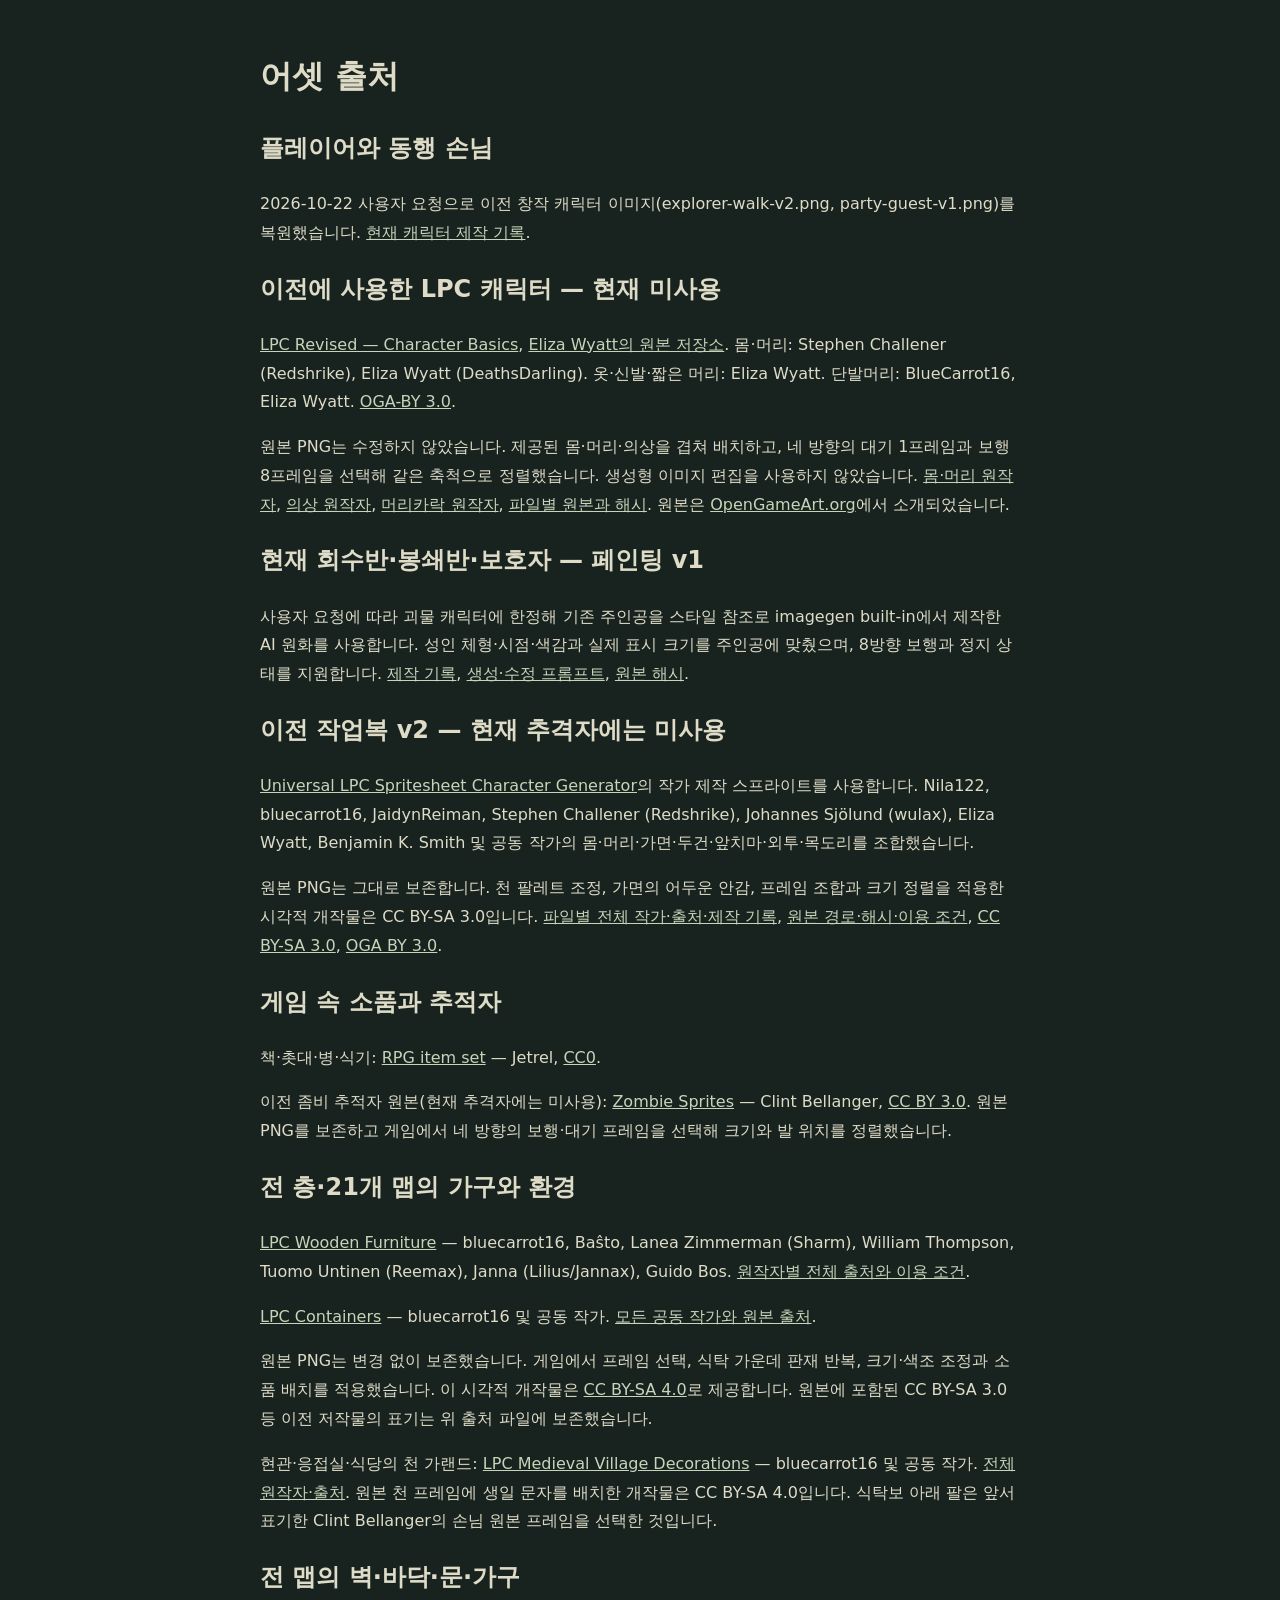
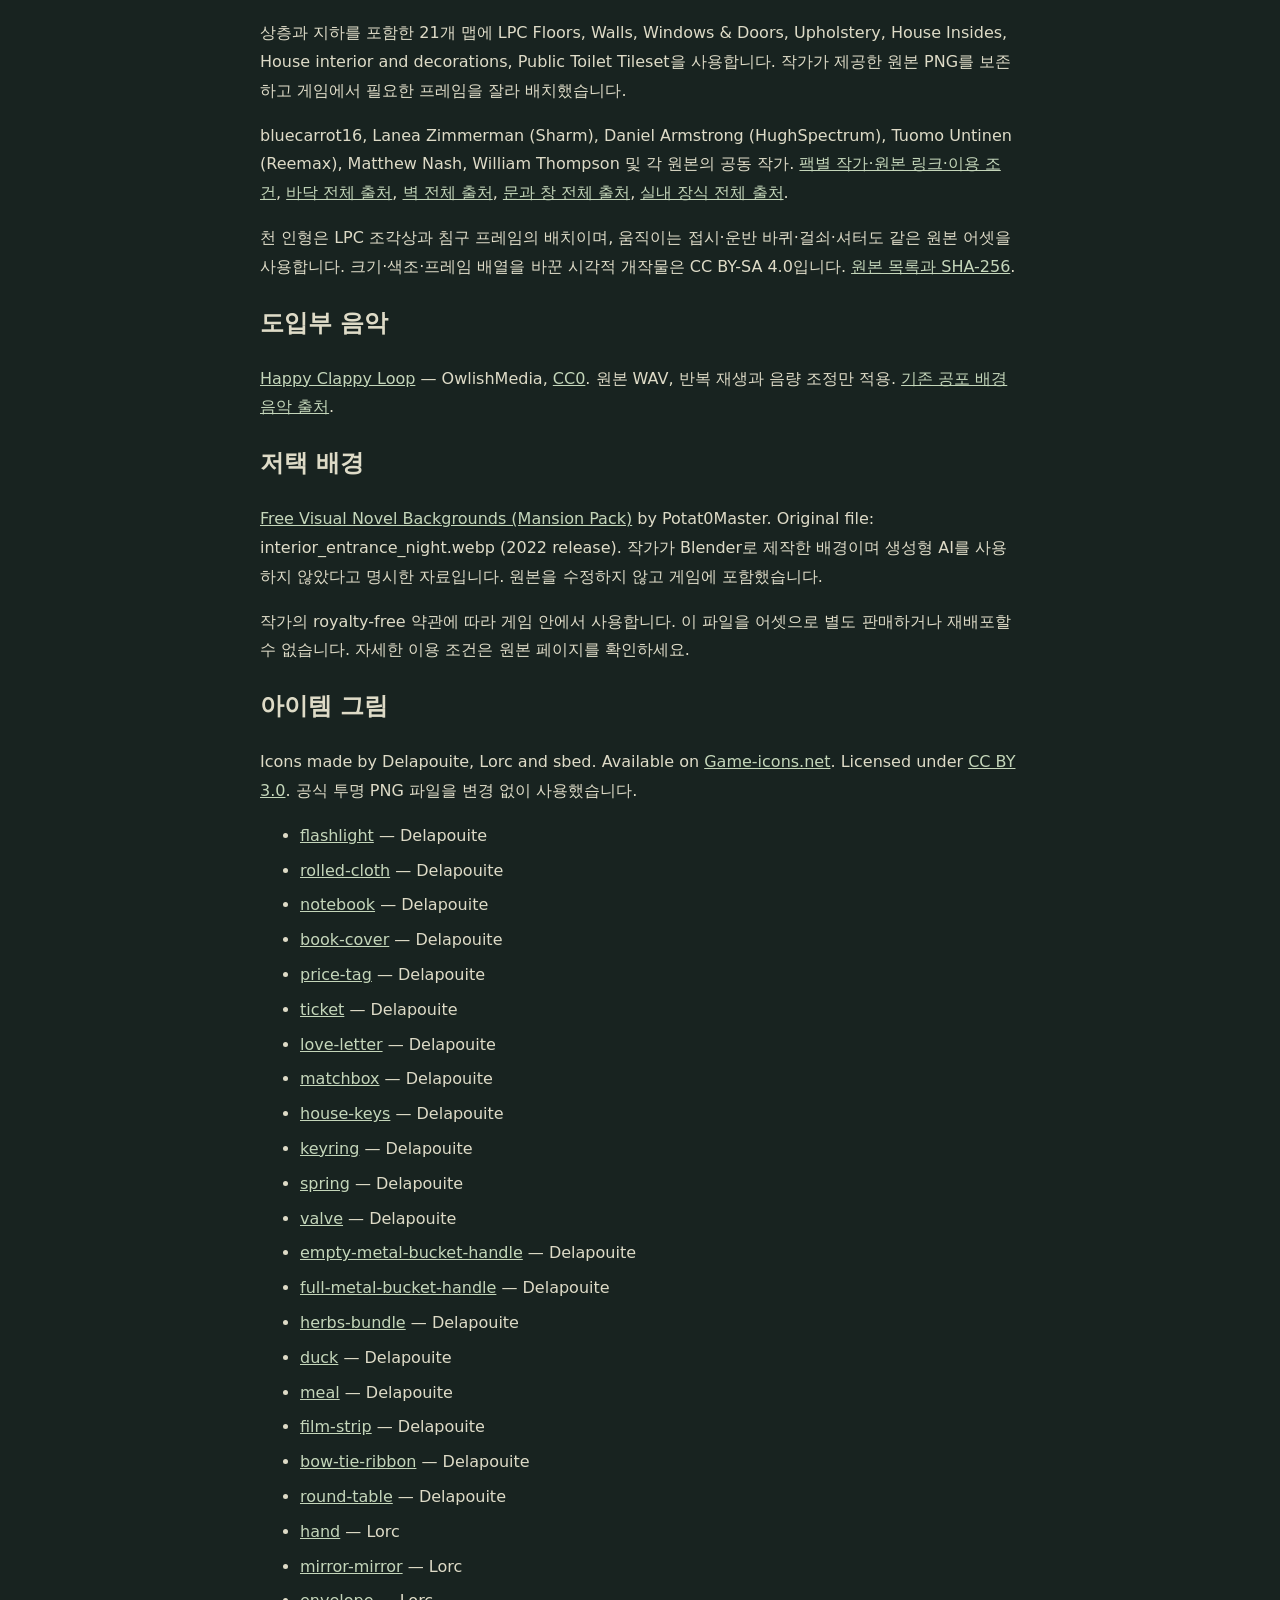
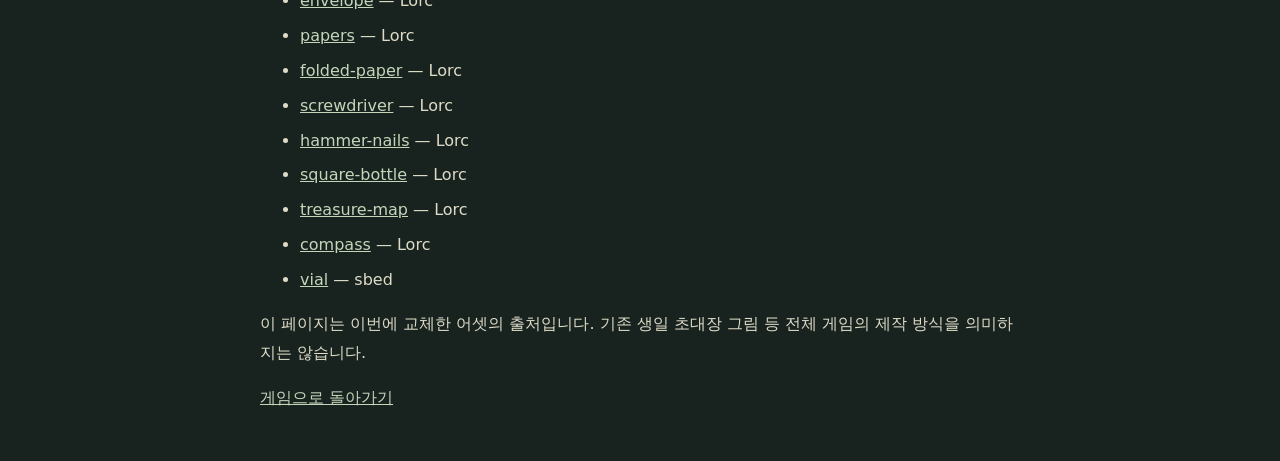
==== commit 9e540d95: "Match pursuers to protagonist painting and add eight-way movement Use generated adult character shee" ====
--- a/assets/authored/credits.html
+++ b/assets/authored/credits.html
@@ -1 +1 @@
-<!doctype html><html lang="ko"><meta charset="utf-8"><meta name="viewport" content="width=device-width,initial-scale=1"><title>어셋 출처 — 30번 손님</title><style>body{margin:48px auto;padding:0 24px;max-width:760px;background:#182320;color:#dedbc7;font:16px/1.8 system-ui,sans-serif}a{color:#c4d6ba}li{margin-bottom:6px}</style><h1>어셋 출처</h1><h2>플레이어와 동행 손님</h2><p>2026-10-22 사용자 요청으로 이전 창작 캐릭터 이미지(explorer-walk-v2.png, party-guest-v1.png)를 복원했습니다. <a href="../CHARACTERS.md">현재 캐릭터 제작 기록</a>.</p><h2>이전에 사용한 LPC 캐릭터 — 현재 미사용</h2><p><a href="https://opengameart.org/content/lpc-revised-character-basics">LPC Revised — Character Basics</a>, <a href="https://github.com/ElizaWy/LPC">Eliza Wyatt의 원본 저장소</a>. 몸·머리: Stephen Challener (Redshrike), Eliza Wyatt (DeathsDarling). 옷·신발·짧은 머리: Eliza Wyatt. 단발머리: BlueCarrot16, Eliza Wyatt. <a href="characters/OGA-BY-3.0.txt">OGA-BY 3.0</a>.</p><p>원본 PNG는 수정하지 않았습니다. 제공된 몸·머리·의상을 겹쳐 배치하고, 네 방향의 대기 1프레임과 보행 8프레임을 선택해 같은 축척으로 정렬했습니다. 생성형 이미지 편집을 사용하지 않았습니다. <a href="characters/Characters-credits.txt">몸·머리 원작자</a>, <a href="characters/Clothing-credits.txt">의상 원작자</a>, <a href="characters/Hair-credits.txt">머리카락 원작자</a>, <a href="characters/sources.json">파일별 원본과 해시</a>. 원본은 <a href="https://opengameart.org/">OpenGameArt.org</a>에서 소개되었습니다.</p><h2>현재 회수반·봉쇄반·보호자 — 작업복 v2</h2><p><a href="https://github.com/LiberatedPixelCup/Universal-LPC-Spritesheet-Character-Generator">Universal LPC Spritesheet Character Generator</a>의 작가 제작 스프라이트를 사용합니다. Nila122, bluecarrot16, JaidynReiman, Stephen Challener (Redshrike), Johannes Sjölund (wulax), Eliza Wyatt, Benjamin K. Smith 및 공동 작가의 몸·머리·가면·두건·앞치마·외투·목도리를 조합했습니다.</p><p>원본 PNG는 그대로 보존합니다. 천 팔레트 조정, 가면의 어두운 안감, 프레임 조합과 크기 정렬을 적용한 시각적 개작물은 CC BY-SA 3.0입니다. <a href="workers-v2/CREDITS.md">파일별 전체 작가·출처·제작 기록</a>, <a href="workers-v2/sources.json">원본 경로·해시·이용 조건</a>, <a href="workers-v2/CC-BY-SA-3.0.txt">CC BY-SA 3.0</a>, <a href="workers-v2/OGA-BY-3.0.txt">OGA BY 3.0</a>.</p><h2>게임 속 소품과 추적자</h2><p>책·촛대·병·식기: <a href="https://opengameart.org/content/rpg-item-set">RPG item set</a> — Jetrel, <a href="https://creativecommons.org/publicdomain/zero/1.0/">CC0</a>.</p><p>이전 좀비 추적자 원본(현재 추격자에는 미사용): <a href="https://opengameart.org/content/zombie-sprites">Zombie Sprites</a> — Clint Bellanger, <a href="https://creativecommons.org/licenses/by/3.0/">CC BY 3.0</a>. 원본 PNG를 보존하고 게임에서 네 방향의 보행·대기 프레임을 선택해 크기와 발 위치를 정렬했습니다.</p><h2>전 층·21개 맵의 가구와 환경</h2><p><a href="https://opengameart.org/content/lpc-wooden-furniture">LPC Wooden Furniture</a> — bluecarrot16, Baŝto, Lanea Zimmerman (Sharm), William Thompson, Tuomo Untinen (Reemax), Janna (Lilius/Jannax), Guido Bos. <a href="interiors/CREDITS-furniture.txt">원작자별 전체 출처와 이용 조건</a>.</p><p><a href="https://opengameart.org/content/lpc-containers">LPC Containers</a> — bluecarrot16 및 공동 작가. <a href="interiors/CREDITS-container.txt">모든 공동 작가와 원본 출처</a>.</p><p>원본 PNG는 변경 없이 보존했습니다. 게임에서 프레임 선택, 식탁 가운데 판재 반복, 크기·색조 조정과 소품 배치를 적용했습니다. 이 시각적 개작물은 <a href="https://creativecommons.org/licenses/by-sa/4.0/">CC BY-SA 4.0</a>로 제공합니다. 원본에 포함된 CC BY-SA 3.0 등 이전 저작물의 표기는 위 출처 파일에 보존했습니다.</p><p>현관·응접실·식당의 천 가랜드: <a href="https://opengameart.org/content/lpc-medieval-village-decorations">LPC Medieval Village Decorations</a> — bluecarrot16 및 공동 작가. <a href="interiors/CREDITS-decorations-medieval.txt">전체 원작자·출처</a>. 원본 천 프레임에 생일 문자를 배치한 개작물은 CC BY-SA 4.0입니다. 식탁보 아래 팔은 앞서 표기한 Clint Bellanger의 손님 원본 프레임을 선택한 것입니다.</p><h2>전 맵의 벽·바닥·문·가구</h2><p>상층과 지하를 포함한 21개 맵에 LPC Floors, Walls, Windows &amp; Doors, Upholstery, House Insides, House interior and decorations, Public Toilet Tileset을 사용합니다. 작가가 제공한 원본 PNG를 보존하고 게임에서 필요한 프레임을 잘라 배치했습니다.</p><p>bluecarrot16, Lanea Zimmerman (Sharm), Daniel Armstrong (HughSpectrum), Tuomo Untinen (Reemax), Matthew Nash, William Thompson 및 각 원본의 공동 작가. <a href="interiors/CREDITS-room-additions.txt">팩별 작가·원본 링크·이용 조건</a>, <a href="interiors/CREDITS-floors.txt">바닥 전체 출처</a>, <a href="interiors/CREDITS-walls.txt">벽 전체 출처</a>, <a href="interiors/CREDITS-windows-doors.txt">문과 창 전체 출처</a>, <a href="interiors/CREDITS-house-interior.txt">실내 장식 전체 출처</a>.</p><p>천 인형은 LPC 조각상과 침구 프레임의 배치이며, 움직이는 접시·운반 바퀴·걸쇠·셔터도 같은 원본 어셋을 사용합니다. 크기·색조·프레임 배열을 바꾼 시각적 개작물은 CC BY-SA 4.0입니다. <a href="room-art-credits.json">원본 목록과 SHA-256</a>.</p><h2>도입부 음악</h2><p><a href="https://opengameart.org/content/happy-clappy-loop">Happy Clappy Loop</a> — OwlishMedia, <a href="https://creativecommons.org/publicdomain/zero/1.0/">CC0</a>. 원본 WAV, 반복 재생과 음량 조정만 적용. <a href="../bgm/LICENSES.txt">기존 공포 배경음악 출처</a>.</p><h2>저택 배경</h2><p><a href="https://potat0master.itch.io/free-visual-novel-backgrounds-mansion-pack">Free Visual Novel Backgrounds (Mansion Pack)</a> by Potat0Master. Original file: interior_entrance_night.webp (2022 release). 작가가 Blender로 제작한 배경이며 생성형 AI를 사용하지 않았다고 명시한 자료입니다. 원본을 수정하지 않고 게임에 포함했습니다.</p><p>작가의 royalty-free 약관에 따라 게임 안에서 사용합니다. 이 파일을 어셋으로 별도 판매하거나 재배포할 수 없습니다. 자세한 이용 조건은 원본 페이지를 확인하세요.</p><h2>아이템 그림</h2><p>Icons made by Delapouite, Lorc and sbed. Available on <a href="https://game-icons.net">Game-icons.net</a>. Licensed under <a href="https://creativecommons.org/licenses/by/3.0/">CC BY 3.0</a>. 공식 투명 PNG 파일을 변경 없이 사용했습니다.</p><ul><li><a href="https://game-icons.net/1x1/delapouite/flashlight.html">flashlight</a> — Delapouite</li><li><a href="https://game-icons.net/1x1/delapouite/rolled-cloth.html">rolled-cloth</a> — Delapouite</li><li><a href="https://game-icons.net/1x1/delapouite/notebook.html">notebook</a> — Delapouite</li><li><a href="https://game-icons.net/1x1/delapouite/book-cover.html">book-cover</a> — Delapouite</li><li><a href="https://game-icons.net/1x1/delapouite/price-tag.html">price-tag</a> — Delapouite</li><li><a href="https://game-icons.net/1x1/delapouite/ticket.html">ticket</a> — Delapouite</li><li><a href="https://game-icons.net/1x1/delapouite/love-letter.html">love-letter</a> — Delapouite</li><li><a href="https://game-icons.net/1x1/delapouite/matchbox.html">matchbox</a> — Delapouite</li><li><a href="https://game-icons.net/1x1/delapouite/house-keys.html">house-keys</a> — Delapouite</li><li><a href="https://game-icons.net/1x1/delapouite/keyring.html">keyring</a> — Delapouite</li><li><a href="https://game-icons.net/1x1/delapouite/spring.html">spring</a> — Delapouite</li><li><a href="https://game-icons.net/1x1/delapouite/valve.html">valve</a> — Delapouite</li><li><a href="https://game-icons.net/1x1/delapouite/empty-metal-bucket-handle.html">empty-metal-bucket-handle</a> — Delapouite</li><li><a href="https://game-icons.net/1x1/delapouite/full-metal-bucket-handle.html">full-metal-bucket-handle</a> — Delapouite</li><li><a href="https://game-icons.net/1x1/delapouite/herbs-bundle.html">herbs-bundle</a> — Delapouite</li><li><a href="https://game-icons.net/1x1/delapouite/duck.html">duck</a> — Delapouite</li><li><a href="https://game-icons.net/1x1/delapouite/meal.html">meal</a> — Delapouite</li><li><a href="https://game-icons.net/1x1/delapouite/film-strip.html">film-strip</a> — Delapouite</li><li><a href="https://game-icons.net/1x1/delapouite/bow-tie-ribbon.html">bow-tie-ribbon</a> — Delapouite</li><li><a href="https://game-icons.net/1x1/delapouite/round-table.html">round-table</a> — Delapouite</li><li><a href="https://game-icons.net/1x1/lorc/hand.html">hand</a> — Lorc</li><li><a href="https://game-icons.net/1x1/lorc/mirror-mirror.html">mirror-mirror</a> — Lorc</li><li><a href="https://game-icons.net/1x1/lorc/envelope.html">envelope</a> — Lorc</li><li><a href="https://game-icons.net/1x1/lorc/papers.html">papers</a> — Lorc</li><li><a href="https://game-icons.net/1x1/lorc/folded-paper.html">folded-paper</a> — Lorc</li><li><a href="https://game-icons.net/1x1/lorc/screwdriver.html">screwdriver</a> — Lorc</li><li><a href="https://game-icons.net/1x1/lorc/hammer-nails.html">hammer-nails</a> — Lorc</li><li><a href="https://game-icons.net/1x1/lorc/square-bottle.html">square-bottle</a> — Lorc</li><li><a href="https://game-icons.net/1x1/lorc/treasure-map.html">treasure-map</a> — Lorc</li><li><a href="https://game-icons.net/1x1/lorc/compass.html">compass</a> — Lorc</li><li><a href="https://game-icons.net/1x1/sbed/vial.html">vial</a> — sbed</li></ul><p>이 페이지는 이번에 교체한 어셋의 출처입니다. 기존 생일 초대장 그림 등 전체 게임의 제작 방식을 의미하지는 않습니다.</p><p><a href="../../">게임으로 돌아가기</a></p></html>+<!doctype html><html lang="ko"><meta charset="utf-8"><meta name="viewport" content="width=device-width,initial-scale=1"><title>어셋 출처 — 30번 손님</title><style>body{margin:48px auto;padding:0 24px;max-width:760px;background:#182320;color:#dedbc7;font:16px/1.8 system-ui,sans-serif}a{color:#c4d6ba}li{margin-bottom:6px}</style><h1>어셋 출처</h1><h2>플레이어와 동행 손님</h2><p>2026-10-22 사용자 요청으로 이전 창작 캐릭터 이미지(explorer-walk-v2.png, party-guest-v1.png)를 복원했습니다. <a href="../CHARACTERS.md">현재 캐릭터 제작 기록</a>.</p><h2>이전에 사용한 LPC 캐릭터 — 현재 미사용</h2><p><a href="https://opengameart.org/content/lpc-revised-character-basics">LPC Revised — Character Basics</a>, <a href="https://github.com/ElizaWy/LPC">Eliza Wyatt의 원본 저장소</a>. 몸·머리: Stephen Challener (Redshrike), Eliza Wyatt (DeathsDarling). 옷·신발·짧은 머리: Eliza Wyatt. 단발머리: BlueCarrot16, Eliza Wyatt. <a href="characters/OGA-BY-3.0.txt">OGA-BY 3.0</a>.</p><p>원본 PNG는 수정하지 않았습니다. 제공된 몸·머리·의상을 겹쳐 배치하고, 네 방향의 대기 1프레임과 보행 8프레임을 선택해 같은 축척으로 정렬했습니다. 생성형 이미지 편집을 사용하지 않았습니다. <a href="characters/Characters-credits.txt">몸·머리 원작자</a>, <a href="characters/Clothing-credits.txt">의상 원작자</a>, <a href="characters/Hair-credits.txt">머리카락 원작자</a>, <a href="characters/sources.json">파일별 원본과 해시</a>. 원본은 <a href="https://opengameart.org/">OpenGameArt.org</a>에서 소개되었습니다.</p><h2>현재 회수반·봉쇄반·보호자 — 페인팅 v1</h2><p>사용자 요청에 따라 괴물 캐릭터에 한정해 기존 주인공을 스타일 참조로 imagegen built-in에서 제작한 AI 원화를 사용합니다. 성인 체형·시점·색감과 실제 표시 크기를 주인공에 맞췄으며, 8방향 보행과 정지 상태를 지원합니다. <a href="../pursuers-painted-v1/PROVENANCE.md">제작 기록</a>, <a href="../pursuers-painted-v1/PROMPTS.md">생성·수정 프롬프트</a>, <a href="../pursuers-painted-v1/sources.json">원본 해시</a>.</p><h2>이전 작업복 v2 — 현재 추격자에는 미사용</h2><p><a href="https://github.com/LiberatedPixelCup/Universal-LPC-Spritesheet-Character-Generator">Universal LPC Spritesheet Character Generator</a>의 작가 제작 스프라이트를 사용합니다. Nila122, bluecarrot16, JaidynReiman, Stephen Challener (Redshrike), Johannes Sjölund (wulax), Eliza Wyatt, Benjamin K. Smith 및 공동 작가의 몸·머리·가면·두건·앞치마·외투·목도리를 조합했습니다.</p><p>원본 PNG는 그대로 보존합니다. 천 팔레트 조정, 가면의 어두운 안감, 프레임 조합과 크기 정렬을 적용한 시각적 개작물은 CC BY-SA 3.0입니다. <a href="workers-v2/CREDITS.md">파일별 전체 작가·출처·제작 기록</a>, <a href="workers-v2/sources.json">원본 경로·해시·이용 조건</a>, <a href="workers-v2/CC-BY-SA-3.0.txt">CC BY-SA 3.0</a>, <a href="workers-v2/OGA-BY-3.0.txt">OGA BY 3.0</a>.</p><h2>게임 속 소품과 추적자</h2><p>책·촛대·병·식기: <a href="https://opengameart.org/content/rpg-item-set">RPG item set</a> — Jetrel, <a href="https://creativecommons.org/publicdomain/zero/1.0/">CC0</a>.</p><p>이전 좀비 추적자 원본(현재 추격자에는 미사용): <a href="https://opengameart.org/content/zombie-sprites">Zombie Sprites</a> — Clint Bellanger, <a href="https://creativecommons.org/licenses/by/3.0/">CC BY 3.0</a>. 원본 PNG를 보존하고 게임에서 네 방향의 보행·대기 프레임을 선택해 크기와 발 위치를 정렬했습니다.</p><h2>전 층·21개 맵의 가구와 환경</h2><p><a href="https://opengameart.org/content/lpc-wooden-furniture">LPC Wooden Furniture</a> — bluecarrot16, Baŝto, Lanea Zimmerman (Sharm), William Thompson, Tuomo Untinen (Reemax), Janna (Lilius/Jannax), Guido Bos. <a href="interiors/CREDITS-furniture.txt">원작자별 전체 출처와 이용 조건</a>.</p><p><a href="https://opengameart.org/content/lpc-containers">LPC Containers</a> — bluecarrot16 및 공동 작가. <a href="interiors/CREDITS-container.txt">모든 공동 작가와 원본 출처</a>.</p><p>원본 PNG는 변경 없이 보존했습니다. 게임에서 프레임 선택, 식탁 가운데 판재 반복, 크기·색조 조정과 소품 배치를 적용했습니다. 이 시각적 개작물은 <a href="https://creativecommons.org/licenses/by-sa/4.0/">CC BY-SA 4.0</a>로 제공합니다. 원본에 포함된 CC BY-SA 3.0 등 이전 저작물의 표기는 위 출처 파일에 보존했습니다.</p><p>현관·응접실·식당의 천 가랜드: <a href="https://opengameart.org/content/lpc-medieval-village-decorations">LPC Medieval Village Decorations</a> — bluecarrot16 및 공동 작가. <a href="interiors/CREDITS-decorations-medieval.txt">전체 원작자·출처</a>. 원본 천 프레임에 생일 문자를 배치한 개작물은 CC BY-SA 4.0입니다. 식탁보 아래 팔은 앞서 표기한 Clint Bellanger의 손님 원본 프레임을 선택한 것입니다.</p><h2>전 맵의 벽·바닥·문·가구</h2><p>상층과 지하를 포함한 21개 맵에 LPC Floors, Walls, Windows &amp; Doors, Upholstery, House Insides, House interior and decorations, Public Toilet Tileset을 사용합니다. 작가가 제공한 원본 PNG를 보존하고 게임에서 필요한 프레임을 잘라 배치했습니다.</p><p>bluecarrot16, Lanea Zimmerman (Sharm), Daniel Armstrong (HughSpectrum), Tuomo Untinen (Reemax), Matthew Nash, William Thompson 및 각 원본의 공동 작가. <a href="interiors/CREDITS-room-additions.txt">팩별 작가·원본 링크·이용 조건</a>, <a href="interiors/CREDITS-floors.txt">바닥 전체 출처</a>, <a href="interiors/CREDITS-walls.txt">벽 전체 출처</a>, <a href="interiors/CREDITS-windows-doors.txt">문과 창 전체 출처</a>, <a href="interiors/CREDITS-house-interior.txt">실내 장식 전체 출처</a>.</p><p>천 인형은 LPC 조각상과 침구 프레임의 배치이며, 움직이는 접시·운반 바퀴·걸쇠·셔터도 같은 원본 어셋을 사용합니다. 크기·색조·프레임 배열을 바꾼 시각적 개작물은 CC BY-SA 4.0입니다. <a href="room-art-credits.json">원본 목록과 SHA-256</a>.</p><h2>도입부 음악</h2><p><a href="https://opengameart.org/content/happy-clappy-loop">Happy Clappy Loop</a> — OwlishMedia, <a href="https://creativecommons.org/publicdomain/zero/1.0/">CC0</a>. 원본 WAV, 반복 재생과 음량 조정만 적용. <a href="../bgm/LICENSES.txt">기존 공포 배경음악 출처</a>.</p><h2>저택 배경</h2><p><a href="https://potat0master.itch.io/free-visual-novel-backgrounds-mansion-pack">Free Visual Novel Backgrounds (Mansion Pack)</a> by Potat0Master. Original file: interior_entrance_night.webp (2022 release). 작가가 Blender로 제작한 배경이며 생성형 AI를 사용하지 않았다고 명시한 자료입니다. 원본을 수정하지 않고 게임에 포함했습니다.</p><p>작가의 royalty-free 약관에 따라 게임 안에서 사용합니다. 이 파일을 어셋으로 별도 판매하거나 재배포할 수 없습니다. 자세한 이용 조건은 원본 페이지를 확인하세요.</p><h2>아이템 그림</h2><p>Icons made by Delapouite, Lorc and sbed. Available on <a href="https://game-icons.net">Game-icons.net</a>. Licensed under <a href="https://creativecommons.org/licenses/by/3.0/">CC BY 3.0</a>. 공식 투명 PNG 파일을 변경 없이 사용했습니다.</p><ul><li><a href="https://game-icons.net/1x1/delapouite/flashlight.html">flashlight</a> — Delapouite</li><li><a href="https://game-icons.net/1x1/delapouite/rolled-cloth.html">rolled-cloth</a> — Delapouite</li><li><a href="https://game-icons.net/1x1/delapouite/notebook.html">notebook</a> — Delapouite</li><li><a href="https://game-icons.net/1x1/delapouite/book-cover.html">book-cover</a> — Delapouite</li><li><a href="https://game-icons.net/1x1/delapouite/price-tag.html">price-tag</a> — Delapouite</li><li><a href="https://game-icons.net/1x1/delapouite/ticket.html">ticket</a> — Delapouite</li><li><a href="https://game-icons.net/1x1/delapouite/love-letter.html">love-letter</a> — Delapouite</li><li><a href="https://game-icons.net/1x1/delapouite/matchbox.html">matchbox</a> — Delapouite</li><li><a href="https://game-icons.net/1x1/delapouite/house-keys.html">house-keys</a> — Delapouite</li><li><a href="https://game-icons.net/1x1/delapouite/keyring.html">keyring</a> — Delapouite</li><li><a href="https://game-icons.net/1x1/delapouite/spring.html">spring</a> — Delapouite</li><li><a href="https://game-icons.net/1x1/delapouite/valve.html">valve</a> — Delapouite</li><li><a href="https://game-icons.net/1x1/delapouite/empty-metal-bucket-handle.html">empty-metal-bucket-handle</a> — Delapouite</li><li><a href="https://game-icons.net/1x1/delapouite/full-metal-bucket-handle.html">full-metal-bucket-handle</a> — Delapouite</li><li><a href="https://game-icons.net/1x1/delapouite/herbs-bundle.html">herbs-bundle</a> — Delapouite</li><li><a href="https://game-icons.net/1x1/delapouite/duck.html">duck</a> — Delapouite</li><li><a href="https://game-icons.net/1x1/delapouite/meal.html">meal</a> — Delapouite</li><li><a href="https://game-icons.net/1x1/delapouite/film-strip.html">film-strip</a> — Delapouite</li><li><a href="https://game-icons.net/1x1/delapouite/bow-tie-ribbon.html">bow-tie-ribbon</a> — Delapouite</li><li><a href="https://game-icons.net/1x1/delapouite/round-table.html">round-table</a> — Delapouite</li><li><a href="https://game-icons.net/1x1/lorc/hand.html">hand</a> — Lorc</li><li><a href="https://game-icons.net/1x1/lorc/mirror-mirror.html">mirror-mirror</a> — Lorc</li><li><a href="https://game-icons.net/1x1/lorc/envelope.html">envelope</a> — Lorc</li><li><a href="https://game-icons.net/1x1/lorc/papers.html">papers</a> — Lorc</li><li><a href="https://game-icons.net/1x1/lorc/folded-paper.html">folded-paper</a> — Lorc</li><li><a href="https://game-icons.net/1x1/lorc/screwdriver.html">screwdriver</a> — Lorc</li><li><a href="https://game-icons.net/1x1/lorc/hammer-nails.html">hammer-nails</a> — Lorc</li><li><a href="https://game-icons.net/1x1/lorc/square-bottle.html">square-bottle</a> — Lorc</li><li><a href="https://game-icons.net/1x1/lorc/treasure-map.html">treasure-map</a> — Lorc</li><li><a href="https://game-icons.net/1x1/lorc/compass.html">compass</a> — Lorc</li><li><a href="https://game-icons.net/1x1/sbed/vial.html">vial</a> — sbed</li></ul><p>이 페이지는 이번에 교체한 어셋의 출처입니다. 기존 생일 초대장 그림 등 전체 게임의 제작 방식을 의미하지는 않습니다.</p><p><a href="../../">게임으로 돌아가기</a></p></html>
